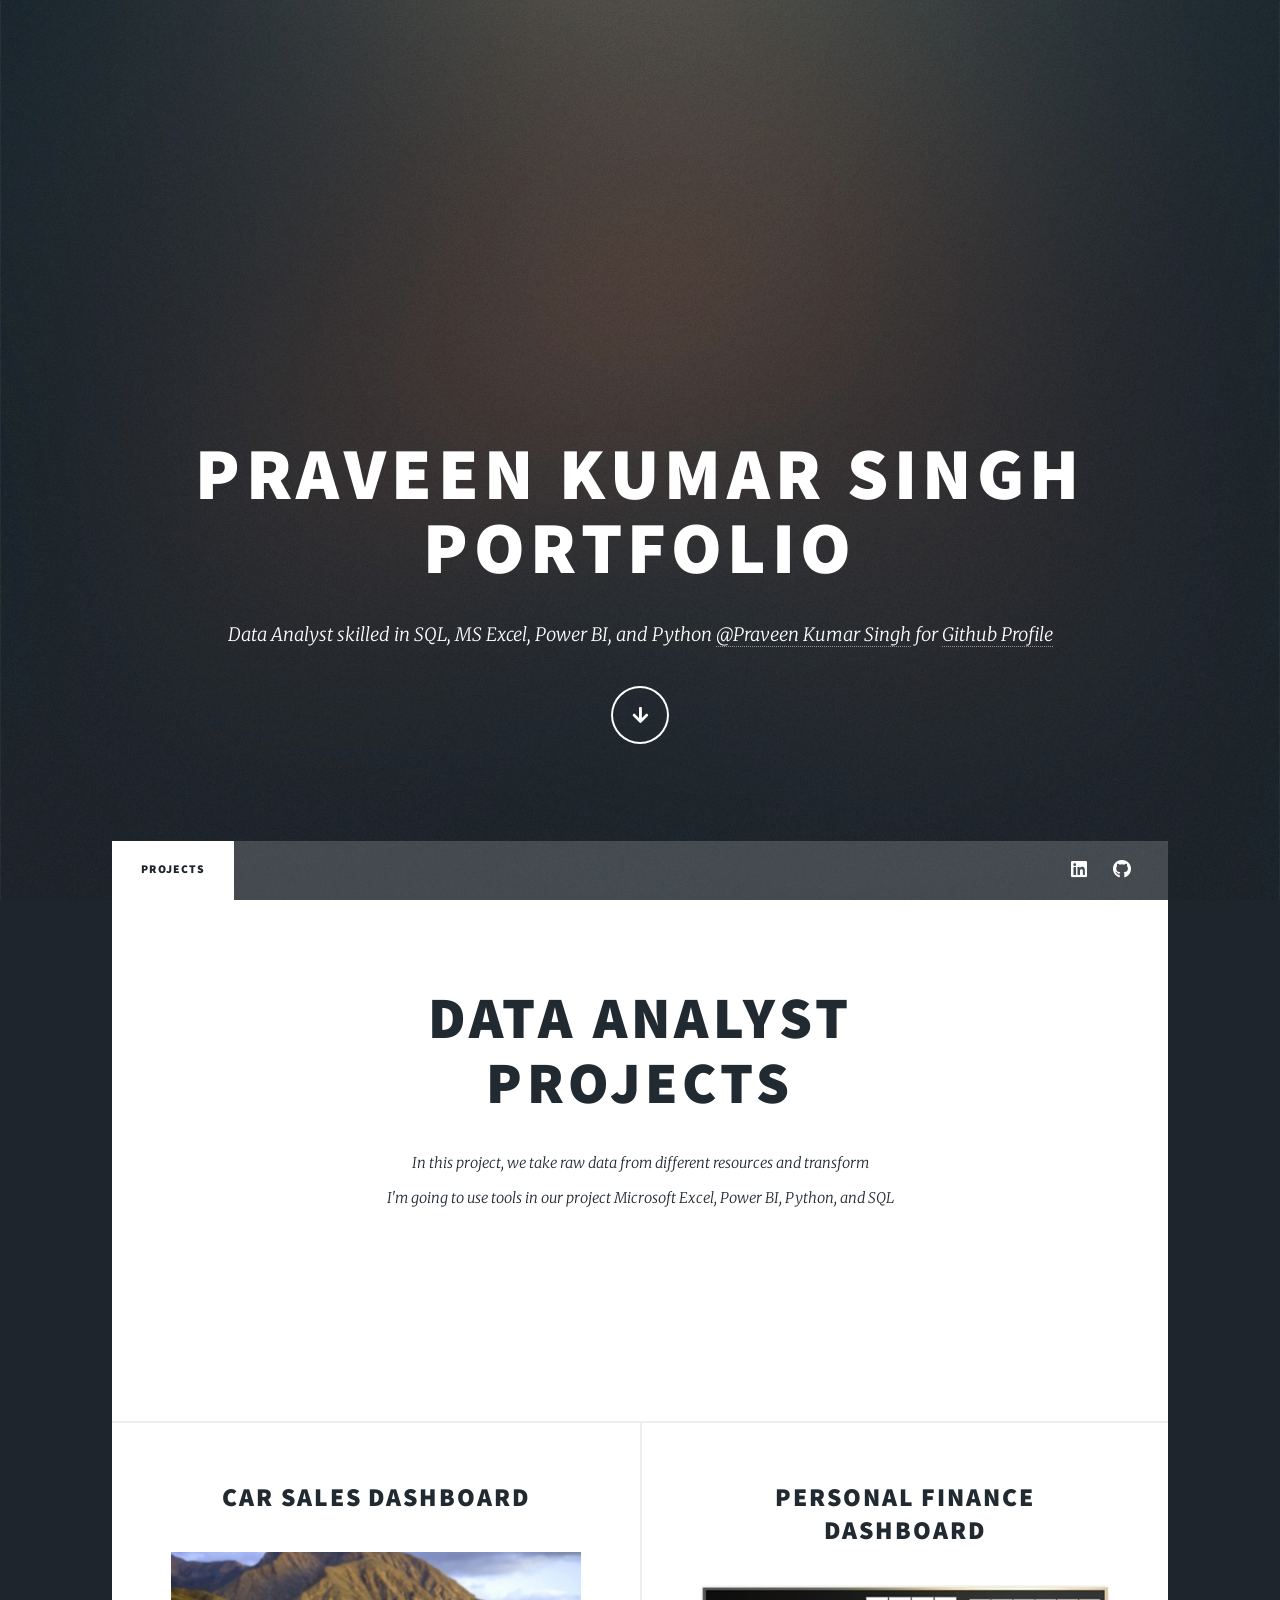
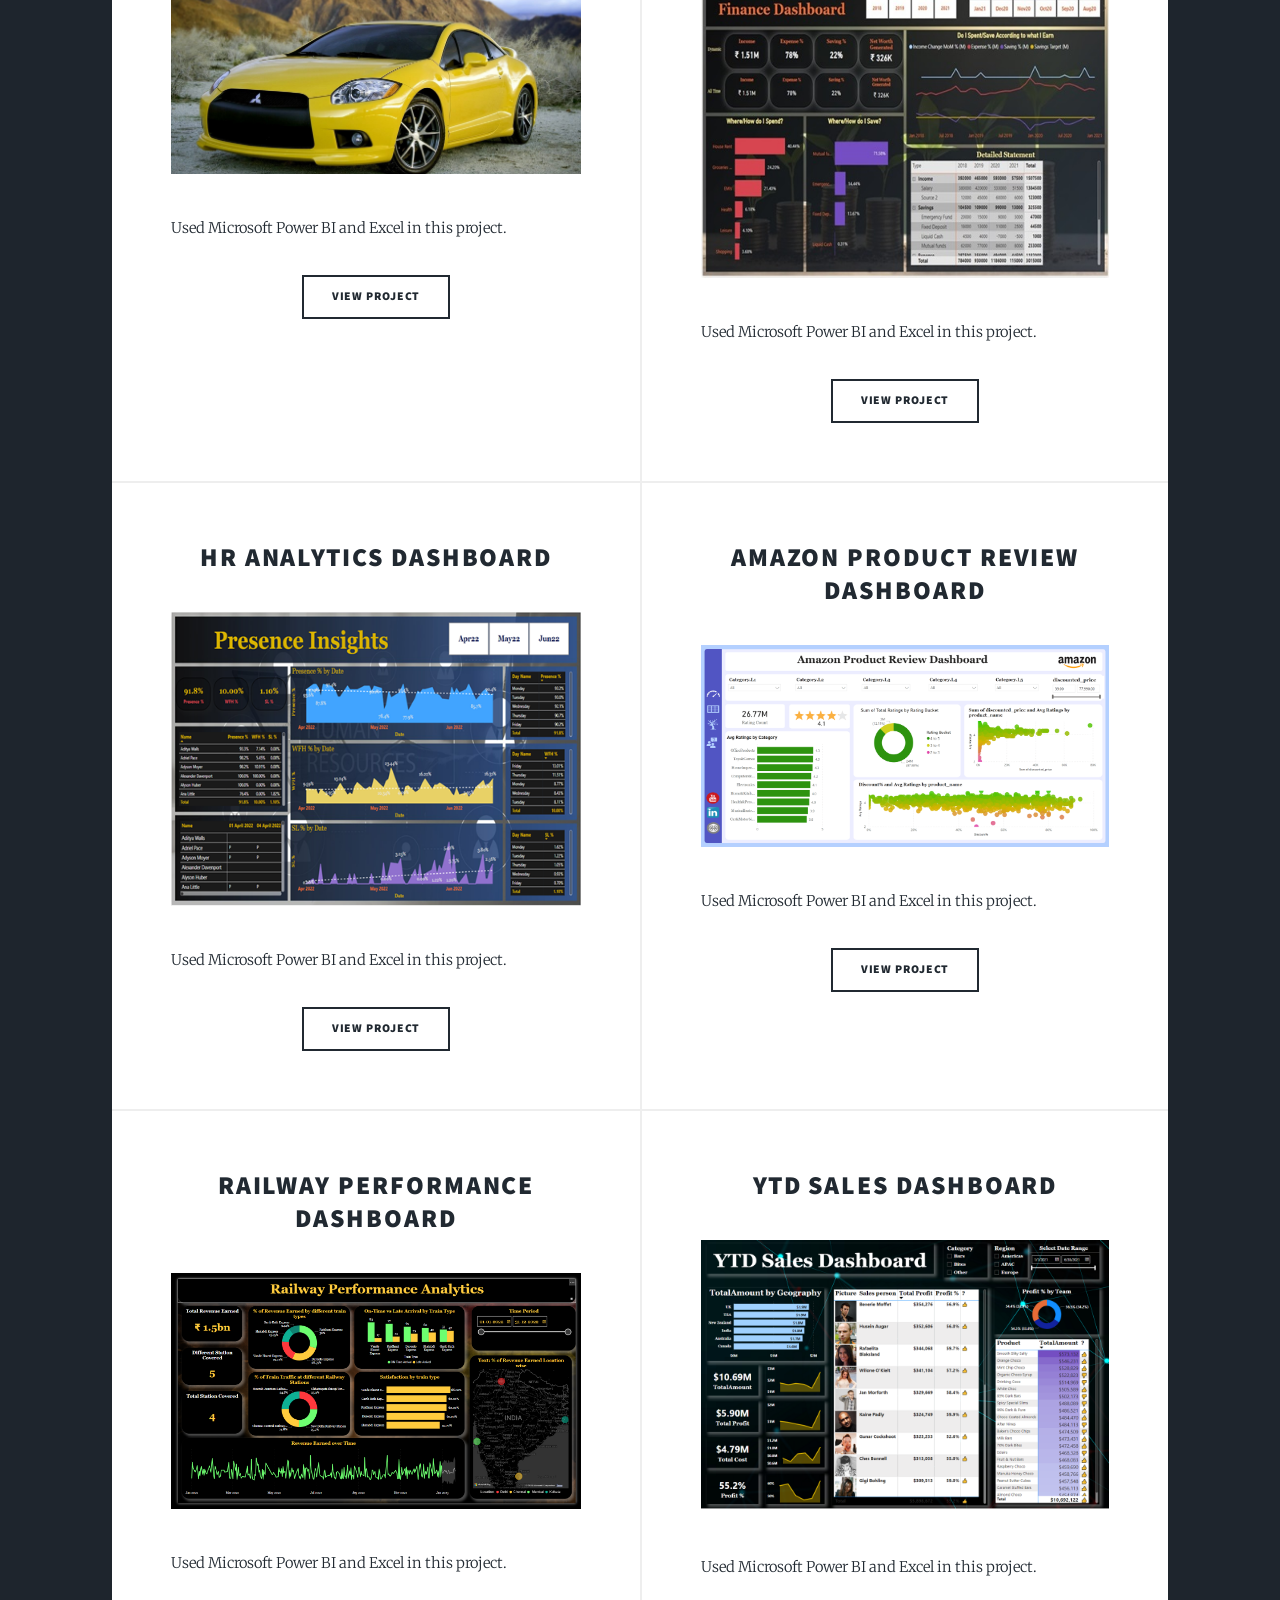
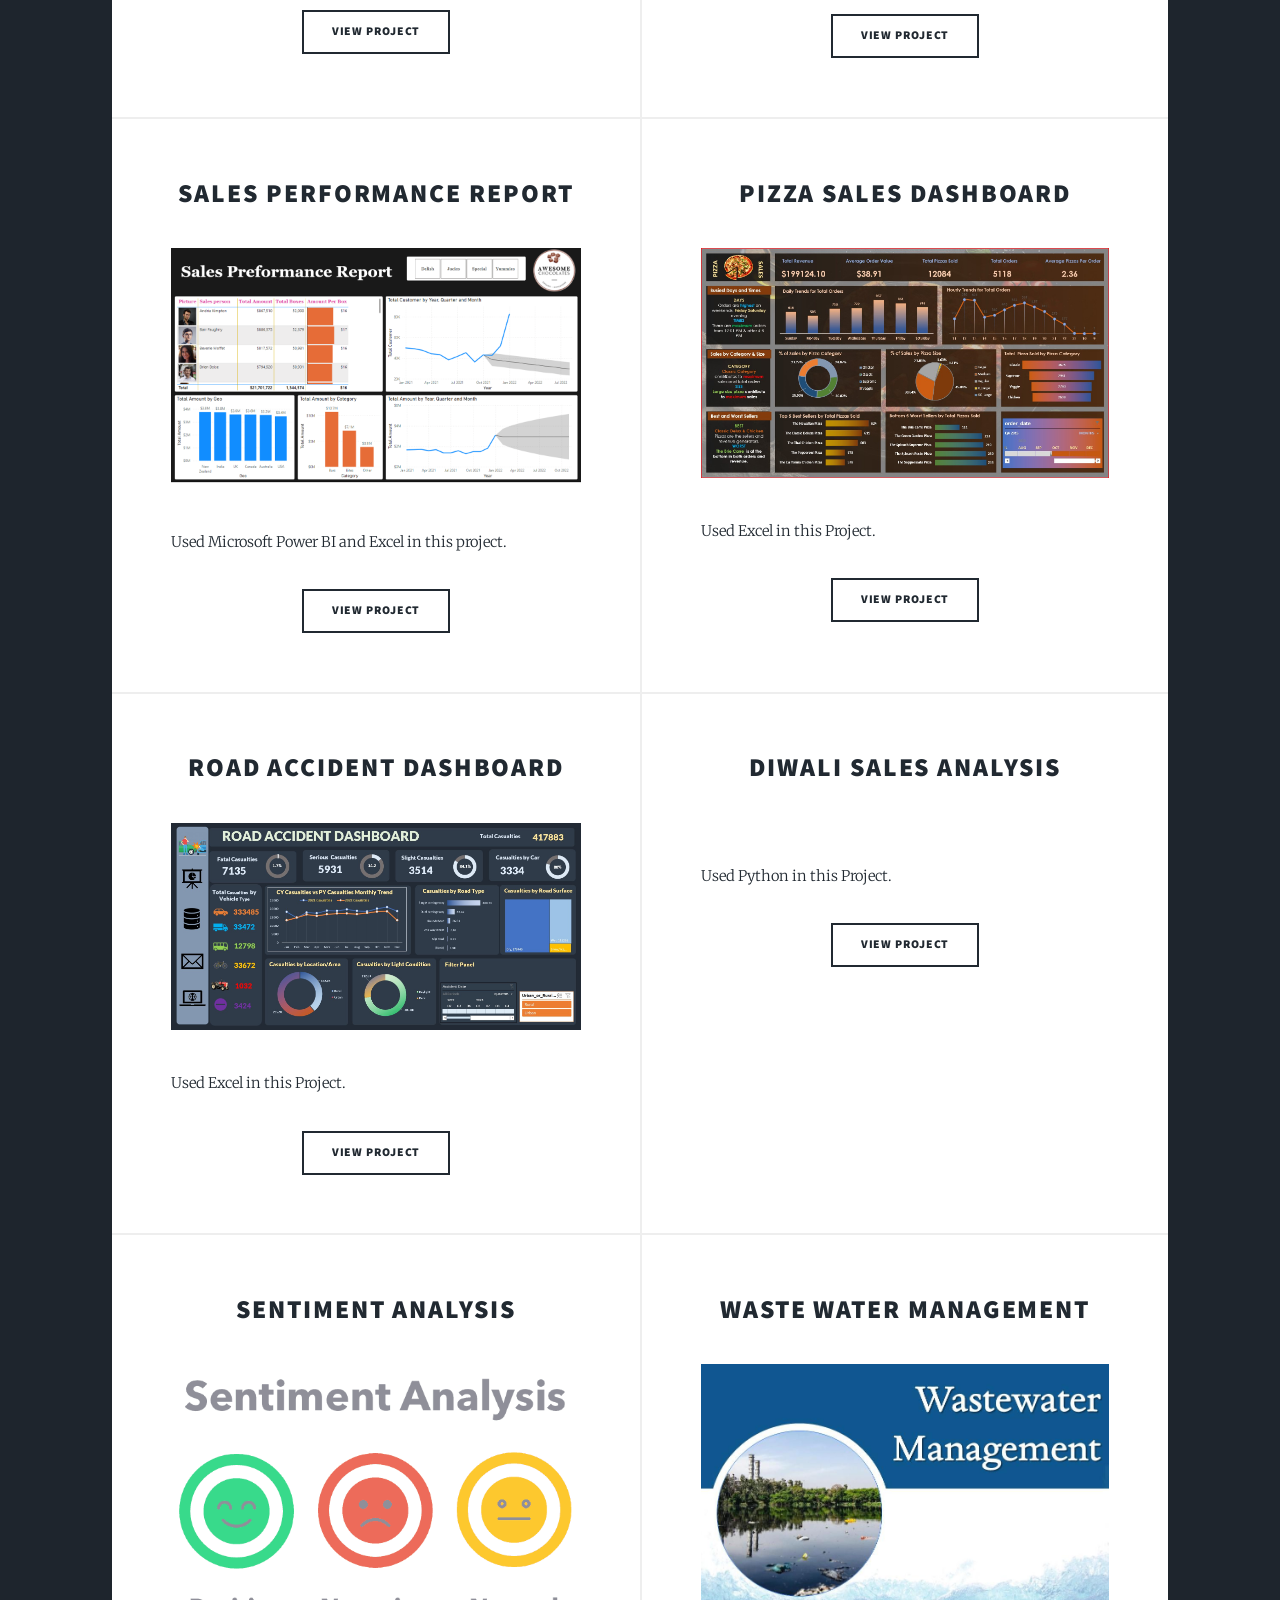
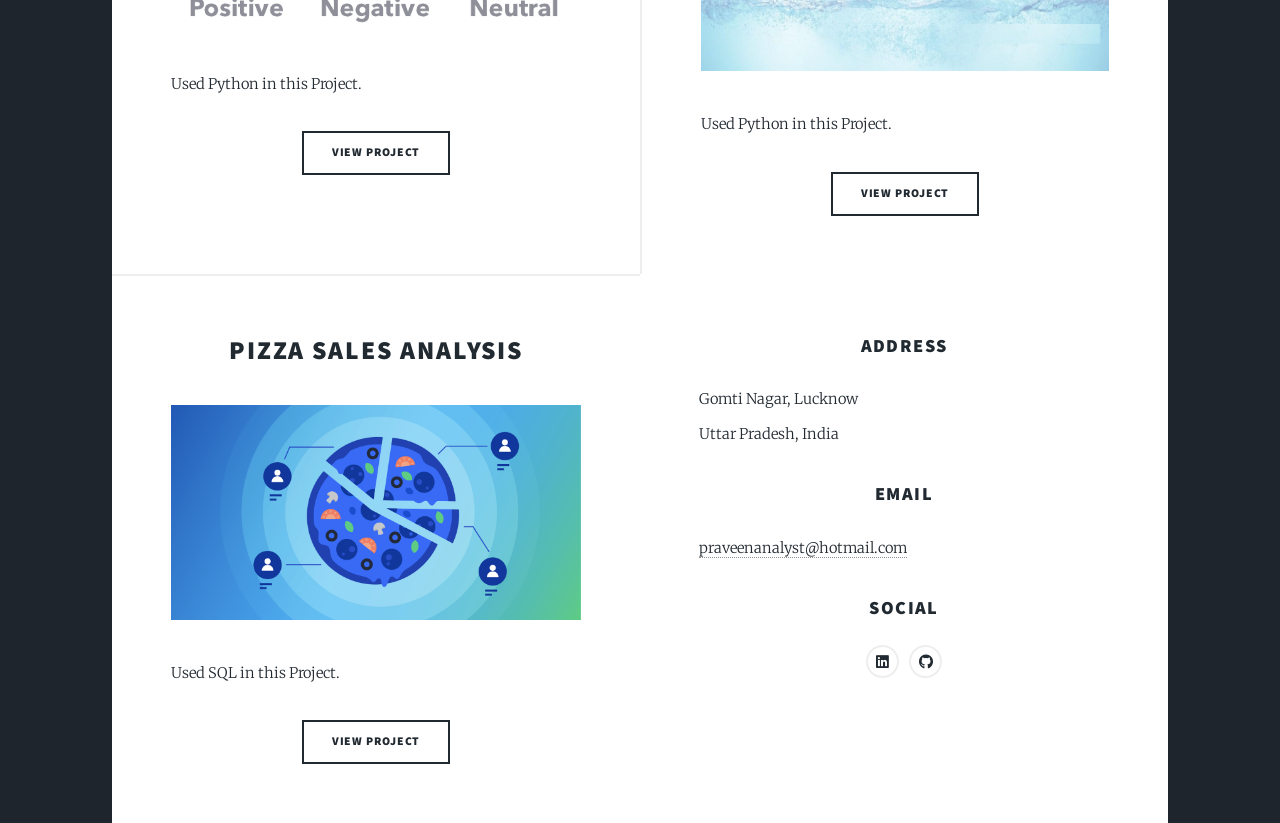
==== index.html @ af4d0443 "UPDATED PROJECTS IMAGE" ====
<!DOCTYPE HTML>
<!--
	Massively by HTML5 UP
	html5up.net | @ajlkn
	Free for personal and commercial use under the CCA 3.0 license (html5up.net/license)
-->
<html>
	<head>
		<title>Praveen Singh Portfolio</title>
		<meta charset="utf-8" />
		<meta name="viewport" content="width=device-width, initial-scale=1, user-scalable=no" />
		<link rel="stylesheet" href="assets/css/main.css" />
		<noscript><link rel="stylesheet" href="assets/css/noscript.css" /></noscript>
	</head>
	<body class="is-preload">

		<!-- Wrapper -->
			<div id="wrapper" class="fade-in">

<!-- Intro -->
<div id="intro">
    <h1>Praveen Kumar Singh<br />Portfolio</h1>
    <p>Data Analyst skilled in SQL, MS Excel, Power BI, and Python <a
            href="https://www.linkedin.com/in/praveensinghaws/" target="_blank">@Praveen Kumar Singh</a> for <a
            href="https://github.com/praveensinghaws" target="_blank">Github Profile</a><br />

        <ul class="actions">
            <li><a href="#header" class="button icon solid solo fa-arrow-down scrolly" target="_blank">Continue</a></li>
        </ul>
    </p>
</div>


				<!-- Header -->
					<header id="header">
						<a href="index.html" class="logo">Praveen Kumar Singh</a>
					</header>

				<!-- Nav -->
					<nav id="nav">
						<ul class="links">
							<li class="active"><a href="index.html">Projects</a></li>
						</ul>
						<ul class="icons">
							<li><a href="https://www.linkedin.com/in/praveensinghaws/" target="_blank" class="icon brands fa-linkedin"><span class="label">Linkedin</span></a></li>
							<li><a href="https://github.com/praveensinghaws" target="_blank" class="icon brands fa-github"><span class="label">GitHub</span></a></li>
							
						</ul>
					</nav>

				<!-- Main -->
					<div id="main">

				<!-- Featured Post -->
				<article class="post featured">
					<header class="major">
						<h2><a href="https://github.com/praveensinghaws" target="_blank">Data Analyst <br /> Projects</a></h2>
						<p>In this project, we take raw data from different resources and transform <br />
							I'm going to use tools in our project Microsoft Excel, Power BI, Python, and SQL<br />
						</p>
					</header>
					<a href="https://github.com/praveensinghaws" class="image main" target="_blank"><img src="images\praveen.jpg" alt="" /></a>
					<ul class="actions special">
						<!-- <li><a href="#" class="button large">View Project</a></li> -->
					</ul>
				</article>


					<!-- Posts -->
						<section class="posts">

							<!-- 0. Power Bi Projects CAR SALES DASHBOARD-->

							<article>
								<header>
									<h2><a href="#" target="_blank">CAR SALES DASHBOARD<br /></a></h2>
								</header>
								<a href="#" class="image fit" target="_blank">
									<img src="images/car.png" alt="" />
								</a>
								<p>Used Microsoft Power BI and Excel in this project. </p>
								<ul class="actions special">
									<li><a href="#" class="button" target="_blank">View Project</a></li>
								</ul>
							</article>

							<!-- 1. Power Bi Projects PERSONAL FINANCE DASHBOARD-->
							<article>
								<header>
									<h2><a href="https://www.novypro.com/project/personal-finance-dashboard-15" target="_blank">PERSONAL FINANCE DASHBOARD<br /></a></h2>
								</header>
								<a href="https://www.novypro.com/project/personal-finance-dashboard-15" class="image fit" target="_blank">
									<img src="images/finance.jpg" alt="" />
								</a>
								<p>Used Microsoft Power BI and Excel in this project. </p>
								<ul class="actions special">
									<li><a href="https://www.novypro.com/project/personal-finance-dashboard-15" class="button" target="_blank">View Project</a></li>
								</ul>
							</article>
							

							
							<!-- 2. Power Bi & Excel Projects HR ANALYTICS DASHBOARD-->

							<article>
								<header>
									<h2><a href="https://www.novypro.com/project/hr-analytics-dashboard-258" target="_blank">HR ANALYTICS DASHBOARD<br /></a></h2>
								</header>
								<a href="https://www.novypro.com/project/hr-analytics-dashboard-258" class="image fit" target="_blank">
									<img src="images/hr.png" alt="" />
								</a>
								<p>Used Microsoft Power BI and Excel in this project.</p>
								<ul class="actions special">
									<li><a href="https://www.novypro.com/project/hr-analytics-dashboard-258" class="button" target="_blank">View Project</a></li>
								</ul>
							</article>


							<!-- 3. Power Bi & Excel Projects Amazon Product Review Dashboard  -->

							<article>
								<header>
									<h2><a href="https://www.novypro.com/project/amazon-product-review-dashboard" target="_blank">Amazon Product Review Dashboard<br /></a></h2>
								</header>
								<a href="https://www.novypro.com/project/amazon-product-review-dashboard" class="image fit" target="_blank">
									<img src="images/amazon.png" alt="" />
								</a>
								<p>Used Microsoft Power BI and Excel in this project. </p>
								<ul class="actions special">
									<li><a href="https://www.novypro.com/project/amazon-product-review-dashboard" class="button" target="_blank">View Project</a></li>
								</ul>
							</article>

							
							<!-- 4. Power Bi & Excel Projects RAILWAY PERFORMANCE DASHBOARD -->

							<article>
								<header>
									<h2><a href="https://www.novypro.com/project/railway-performance-analytics-dashboard" target="_blank">RAILWAY PERFORMANCE DASHBOARD<br /></a></h2>
								</header>
								<a href="https://www.novypro.com/project/railway-performance-analytics-dashboard" class="image fit" target="_blank">
									<img src="images/railway.jpg" alt="" />
								</a>
								<p>Used Microsoft Power BI and Excel in this project.</p>
								<ul class="actions special">
									<li><a href="https://www.novypro.com/project/railway-performance-analytics-dashboard" class="button" target="_blank">View Project</a></li>
								</ul>
							</article>

														
							<!-- 5. Power Bi & Excel Projects YTD SALES DASHBOARD -->
							<article>
								<header>
									<h2><a href="https://www.novypro.com/project/ytd-sales-dashboard-" target="_blank">YTD SALES DASHBOARD<br /></a></h2>
								</header>
								<a href="https://www.novypro.com/project/ytd-sales-dashboard-" class="image fit" target="_blank">
									<img src="images/ytd_sales.png" alt="" />
								</a>
								<p>Used Microsoft Power BI and Excel in this project. </p>
								<ul class="actions special">
									<li><a href="https://www.novypro.com/project/ytd-sales-dashboard-" class="button" target="_blank">View Project</a></li>
								</ul>
							</article>

							<!-- 6. Power Bi & Excel Projects Sales Performance Report-->
							<article>
								<header>
									<h2><a href="https://www.novypro.com/project/sales-performance-report-7" target="_blank">Sales Performance Report<br /></a></h2>
								</header>
								<a href="https://www.novypro.com/project/sales-performance-report-7" class="image fit" target="_blank">
									<img src="images/sales_preformance.png" alt="" />
								</a>
								<p>Used Microsoft Power BI and Excel in this project. </p>
								<ul class="actions special">
									<li><a href="https://www.novypro.com/project/sales-performance-report-7" class="button" target="_blank">View Project</a></li>
								</ul>
							</article>
						
								
							<!--7.  Excel Project PIZZA SALES DASHBOARD-->

							<article>
								<header>
									<h2><a href="https://www.novypro.com/project/pizza-sales-dashboard-71" target="_blank">PIZZA SALES DASHBOARD<br />
									</a></h2>
								</header>
								<a href="https://www.novypro.com/project/pizza-sales-dashboard-71" class="image fit" target="_blank"><img src="images/pizza.jpg" alt="" /></a>
								<p>Used Excel in this Project.</p>
								<ul class="actions special">
									<li><a href="https://www.novypro.com/project/pizza-sales-dashboard-71" class="button" target="_blank">View Project</a></li>
								</ul>
							</article>	
							
							<!--8.  Excel Project ROAD ACCIDENT DASHBOARD-->
							<article>
								<header>
									<h2><a href="https://www.novypro.com/project/road-accident-dashboard-17" target="_blank">ROAD ACCIDENT DASHBOARD<br />
									</a></h2>
								</header>
								<a href="https://www.novypro.com/project/road-accident-dashboard-17" class="image fit" target="_blank"><img src="images/road_accident.jpg" alt="" /></a>
								<p>Used Excel in this Project.</p>
								<ul class="actions special">
									<li><a href="https://www.novypro.com/project/road-accident-dashboard-17" class="button" target="_blank">View Project</a></li>
								</ul>
							</article>

							<!--9.  Python Projects DIWALI SALES ANALYSIS-->
							<article>
								<header>
									<h2><a href="https://colab.research.google.com/drive/16yjHgxBI_BEaF6zwn6TWMfVwQL0hnBbS?usp=sharing" target="_blank">DIWALI SALES ANALYSIS<br />
									</a></h2>
								</header>
								<a href="https://colab.research.google.com/drive/16yjHgxBI_BEaF6zwn6TWMfVwQL0hnBbS?usp=sharing" class="image fit" target="_blank"><img src="images/diwali.png" alt="" /></a>
								<p>Used Python in this Project.</p>
								<ul class="actions special">
									<li><a href="https://colab.research.google.com/drive/16yjHgxBI_BEaF6zwn6TWMfVwQL0hnBbS?usp=sharing" class="button" target="_blank">View Project</a></li>
								</ul>
							</article>
							
							<!--10.  Python Projects SENTIMENT ANALYSIS-->

							<article>
								<header>
									<h2><a href="https://colab.research.google.com/drive/1fLwP4eecMN26wgAn9ZDMtOhQzbgix_30?usp=sharing" target="_blank">SENTIMENT ANALYSIS<br />
									</a></h2>
								</header>
								<a href="https://colab.research.google.com/drive/1fLwP4eecMN26wgAn9ZDMtOhQzbgix_30?usp=sharing" class="image fit" target="_blank"><img src="images/sentiment.png" alt="" /></a>
								<p>Used Python in this Project.</p>
								<ul class="actions special">
									<li><a href="https://colab.research.google.com/drive/1fLwP4eecMN26wgAn9ZDMtOhQzbgix_30?usp=sharing" class="button" target="_blank">View Project</a></li>
								</ul>
							</article>

							<!--11.  Python Projects WasteWaterManagement-->

							<article>
								<header>
									<h2><a href="https://colab.research.google.com/drive/1maqkVsD9tCtIAZ3P6LSjPHHKUIu_afjj?usp=sharing" target="_blank">Waste Water Management<br />
									</a></h2>
								</header>
								<a href="https://colab.research.google.com/drive/1maqkVsD9tCtIAZ3P6LSjPHHKUIu_afjj?usp=sharing" class="image fit" target="_blank"><img src="images/water.png" alt="" /></a>
								<p>Used Python in this Project.</p>
								<ul class="actions special">
									<li><a href="https://colab.research.google.com/drive/1maqkVsD9tCtIAZ3P6LSjPHHKUIu_afjj?usp=sharing" class="button" target="_blank">View Project</a></li>
								</ul>
							</article>

							
							<!--12.  SQL Projects Pizza Sales Analysis-->

							<article>
								<header>
									<h2><a href="https://github.com/praveensinghaws/praveensinghaws/blob/main/DATA-ANALYST-PORTFOLIO/SQL/PIZZA_SALES_SQL_PROJECT/PIZZA%20SALES%20SQL%20QUERIES.sql" target="_blank">PIZZA SALES ANALYSIS<br />
									</a></h2>
								</header>
								<a href="https://github.com/praveensinghaws/praveensinghaws/blob/main/DATA-ANALYST-PORTFOLIO/SQL/PIZZA_SALES_SQL_PROJECT/PIZZA%20SALES%20SQL%20QUERIES.sql" class="image fit" target="_blank"><img src="images/pizza.png" alt="" /></a>
								<p>Used SQL in this Project.</p>
								<ul class="actions special">
									<li><a href="https://github.com/praveensinghaws/praveensinghaws/blob/main/DATA-ANALYST-PORTFOLIO/SQL/PIZZA_SALES_SQL_PROJECT/PIZZA%20SALES%20SQL%20QUERIES.sql" class="button" target="_blank">View Project</a></li>
								</ul>
							</article>

<!-- Footer -->
<footer>
    <section class="split contact">
        <section class="alt">
            <h3>Address</h3>
            <p>Gomti Nagar, Lucknow <br />
				Uttar Pradesh, India</p>
        </section>
        <!-- Removed Phone Section -->
        <section>
            <h3>Email</h3>
            <p><a href="#">praveenanalyst@hotmail.com</a></p>
        </section>
        <section>
            <h3>Social</h3>
            <ul class="icons alt">
                <li><a href="https://www.linkedin.com/in/praveensinghaws/" class="icon brands alt fa-linkedin"><span class="label">Linkedin</span></a></li>
                <li><a href="https://github.com/praveensinghaws" class="icon brands alt fa-github"><span class="label">GitHub</span></a></li>
            </ul>
        </section>
    </section>
</footer>

<!-- Copyright -->
<!-- <div id="copyright">
    <ul><li>&copy; Untitled</li><li>Design: <a href="https://html5up.net">HTML5 UP</a></li></ul> -->
</div>
</div>

<!-- Scripts -->
<script src="assets/js/jquery.min.js"></script>
<script src="assets/js/jquery.scrollex.min.js"></script>
<script src="assets/js/jquery.scrolly.min.js"></script>
<script src="assets/js/browser.min.js"></script>
<script src="assets/js/breakpoints.min.js"></script>
<script src="assets/js/util.js"></script>
<script src="assets/js/main.js"></script>
</body>
</html>
---- assets/css/main.css ----
@import url(fontawesome-all.min.css);
@import url("https://fonts.googleapis.com/css?family=Merriweather:300,700,300italic,700italic|Source+Sans+Pro:900");

/*
	Massively by HTML5 UP
	html5up.net | @ajlkn
	Free for personal and commercial use under the CCA 3.0 license (html5up.net/license)
*/

html, body, div, span, applet, object,
iframe, h1, h2, h3, h4, h5, h6, p, blockquote,
pre, a, abbr, acronym, address, big, cite,
code, del, dfn, em, img, ins, kbd, q, s, samp,
small, strike, strong, sub, sup, tt, var, b,
u, i, center, dl, dt, dd, ol, ul, li, fieldset,
form, label, legend, table, caption, tbody,
tfoot, thead, tr, th, td, article, aside,
canvas, details, embed, figure, figcaption,
footer, header, hgroup, menu, nav, output, ruby,
section, summary, time, mark, audio, video {
	margin: 0;
	padding: 0;
	border: 0;
	font-size: 100%;
	font: inherit;
	vertical-align: baseline;}

article, aside, details, figcaption, figure,
footer, header, hgroup, menu, nav, section {
	display: block;}

body {
	line-height: 1;
}

ol, ul {
	list-style: none;
}

blockquote, q {
	quotes: none;
}

	blockquote:before, blockquote:after, q:before, q:after {
		content: '';
		content: none;
	}

table {
	border-collapse: collapse;
	border-spacing: 0;
}

body {
	-webkit-text-size-adjust: none;
}

mark {
	background-color: transparent;
	color: inherit;
}

input::-moz-focus-inner {
	border: 0;
	padding: 0;
}

input, select, textarea {
	-moz-appearance: none;
	-webkit-appearance: none;
	-ms-appearance: none;
	appearance: none;
}

/* Basic */

	@-ms-viewport {
		width: device-width;
	}

	body {
		-ms-overflow-style: scrollbar;
	}

	@media screen and (max-width: 480px) {

		html, body {
			min-width: 320px;
		}

	}

	html {
		box-sizing: border-box;
	}

	*, *:before, *:after {
		box-sizing: inherit;
	}

	body {
		background-color: #1e252d;
	}

		body.is-preload *, body.is-preload *:before, body.is-preload *:after {
			-moz-animation: none !important;
			-webkit-animation: none !important;
			-ms-animation: none !important;
			animation: none !important;
			-moz-transition: none !important;
			-webkit-transition: none !important;
			-ms-transition: none !important;
			transition: none !important;
		}

/* Type */

	html {
		font-size: 16pt;
	}

		@media screen and (max-width: 1680px) {

			html {
				font-size: 12pt;
			}

		}

		@media screen and (max-width: 1280px) {

			html {
				font-size: 11pt;
			}

		}

		@media screen and (max-width: 360px) {

			html {
				font-size: 10pt;
			}

		}

	body {
		color: #212931;
	}

	body, input, select, textarea {
		font-family: "Merriweather", Georgia, serif;
		font-weight: 300;
		font-size: 1rem;
		line-height: 2.375;
	}

	a {
		-moz-transition: color 0.2s ease-in-out, background-color 0.2s ease-in-out, border-color 0.2s ease-in-out, box-shadow 0.2s ease-in-out;
		-webkit-transition: color 0.2s ease-in-out, background-color 0.2s ease-in-out, border-color 0.2s ease-in-out, box-shadow 0.2s ease-in-out;
		-ms-transition: color 0.2s ease-in-out, background-color 0.2s ease-in-out, border-color 0.2s ease-in-out, box-shadow 0.2s ease-in-out;
		transition: color 0.2s ease-in-out, background-color 0.2s ease-in-out, border-color 0.2s ease-in-out, box-shadow 0.2s ease-in-out;
		border-bottom: dotted 1px;
		text-decoration: none;
	}

		a:hover {
			border-bottom-color: transparent;
		}

	strong, b {
		font-weight: 600;
	}

	em, i {
		font-style: italic;
	}

	p {
		text-align: justify;
		margin: 0 0 2rem 0;
	}

	h1, h2, h3, h4, h5, h6 {
		font-family: "Source Sans Pro", Helvetica, sans-serif;
		font-weight: 900;
		line-height: 1.5;
		letter-spacing: 0.075em;
		text-transform: uppercase;
		margin: 0 0 1rem 0;
	}

		h1 a, h2 a, h3 a, h4 a, h5 a, h6 a {
			border-bottom: 0;
			color: inherit;
			text-decoration: none;
		}

	h1 {
		font-size: 4rem;
		line-height: 1.1;
		margin: 0 0 2rem 0;
	}

	h2 {
		font-size: 1.75rem;
		line-height: 1.3;
		margin: 0 0 1.5rem 0;
	}

	h3 {
		font-size: 1.25rem;
		margin: 0 0 1.5rem 0;
	}

	h4 {
		font-size: 1rem;
	}

	h5 {
		font-size: 0.9rem;
	}

	h6 {
		font-size: 0.8rem;
	}

	sub {
		font-size: 0.8rem;
		position: relative;
		top: 0.5rem;
	}

	sup {
		font-size: 0.8rem;
		position: relative;
		top: -0.5rem;
	}

	blockquote {
		border-left: solid 4px;
		font-style: italic;
		margin: 0 0 2rem 0;
		padding: 0.5rem 0 0.5rem 2rem;
	}

	code {
		border: solid 2px;
		font-family: "Courier New", monospace;
		font-size: 0.9rem;
		margin: 0 0.25rem;
		padding: 0.25rem 0.65rem;
	}

	pre {
		-webkit-overflow-scrolling: touch;
		font-family: "Courier New", monospace;
		font-size: 0.9rem;
		margin: 0 0 2rem 0;
	}

		pre code {
			display: block;
			line-height: 1.75;
			padding: 1rem 1.5rem;
			overflow-x: auto;
		}

	hr {
		border: 0;
		border-bottom: solid 2px;
		margin: 3rem 0;
	}

		hr.major {
			margin: 5rem 0;
		}

	.align-left {
		text-align: left;
	}

	.align-center {
		text-align: center;
	}

	.align-right {
		text-align: right;
	}

	input, select, textarea {
		color: #212931;
	}

	a {
		color: #212931;
		border-bottom-color: rgba(33, 41, 49, 0.5);
	}

		a:hover {
			border-bottom-color: transparent;
			color: #18bfef !important;
		}

	strong, b {
		color: #212931;
	}

	h1, h2, h3, h4, h5, h6 {
		color: #212931;
	}

	blockquote {
		border-left-color: #eeeeee;
	}

	code {
		background: rgba(220, 220, 220, 0.25);
		border-color: #eeeeee;
	}

	hr {
		border-bottom-color: #eeeeee;
	}

/* Row */

	.row {
		display: flex;
		flex-wrap: wrap;
		box-sizing: border-box;
		align-items: stretch;
	}

		.row > * {
			box-sizing: border-box;
		}

		.row.gtr-uniform > * > :last-child {
			margin-bottom: 0;
		}

		.row.aln-left {
			justify-content: flex-start;
		}

		.row.aln-center {
			justify-content: center;
		}

		.row.aln-right {
			justify-content: flex-end;
		}

		.row.aln-top {
			align-items: flex-start;
		}

		.row.aln-middle {
			align-items: center;
		}

		.row.aln-bottom {
			align-items: flex-end;
		}

		.row > .imp {
			order: -1;
		}

		.row > .col-1 {
			width: 8.33333%;
		}

		.row > .off-1 {
			margin-left: 8.33333%;
		}

		.row > .col-2 {
			width: 16.66667%;
		}

		.row > .off-2 {
			margin-left: 16.66667%;
		}

		.row > .col-3 {
			width: 25%;
		}

		.row > .off-3 {
			margin-left: 25%;
		}

		.row > .col-4 {
			width: 33.33333%;
		}

		.row > .off-4 {
			margin-left: 33.33333%;
		}

		.row > .col-5 {
			width: 41.66667%;
		}

		.row > .off-5 {
			margin-left: 41.66667%;
		}

		.row > .col-6 {
			width: 50%;
		}

		.row > .off-6 {
			margin-left: 50%;
		}

		.row > .col-7 {
			width: 58.33333%;
		}

		.row > .off-7 {
			margin-left: 58.33333%;
		}

		.row > .col-8 {
			width: 66.66667%;
		}

		.row > .off-8 {
			margin-left: 66.66667%;
		}

		.row > .col-9 {
			width: 75%;
		}

		.row > .off-9 {
			margin-left: 75%;
		}

		.row > .col-10 {
			width: 83.33333%;
		}

		.row > .off-10 {
			margin-left: 83.33333%;
		}

		.row > .col-11 {
			width: 91.66667%;
		}

		.row > .off-11 {
			margin-left: 91.66667%;
		}

		.row > .col-12 {
			width: 100%;
		}

		.row > .off-12 {
			margin-left: 100%;
		}

		.row.gtr-0 {
			margin-top: 0;
			margin-left: 0rem;
		}

			.row.gtr-0 > * {
				padding: 0 0 0 0rem;
			}

			.row.gtr-0.gtr-uniform {
				margin-top: 0rem;
			}

				.row.gtr-0.gtr-uniform > * {
					padding-top: 0rem;
				}

		.row.gtr-25 {
			margin-top: 0;
			margin-left: -0.375rem;
		}

			.row.gtr-25 > * {
				padding: 0 0 0 0.375rem;
			}

			.row.gtr-25.gtr-uniform {
				margin-top: -0.375rem;
			}

				.row.gtr-25.gtr-uniform > * {
					padding-top: 0.375rem;
				}

		.row.gtr-50 {
			margin-top: 0;
			margin-left: -0.75rem;
		}

			.row.gtr-50 > * {
				padding: 0 0 0 0.75rem;
			}

			.row.gtr-50.gtr-uniform {
				margin-top: -0.75rem;
			}

				.row.gtr-50.gtr-uniform > * {
					padding-top: 0.75rem;
				}

		.row {
			margin-top: 0;
			margin-left: -1.5rem;
		}

			.row > * {
				padding: 0 0 0 1.5rem;
			}

			.row.gtr-uniform {
				margin-top: -1.5rem;
			}

				.row.gtr-uniform > * {
					padding-top: 1.5rem;
				}

		.row.gtr-150 {
			margin-top: 0;
			margin-left: -2.25rem;
		}

			.row.gtr-150 > * {
				padding: 0 0 0 2.25rem;
			}

			.row.gtr-150.gtr-uniform {
				margin-top: -2.25rem;
			}

				.row.gtr-150.gtr-uniform > * {
					padding-top: 2.25rem;
				}

		.row.gtr-200 {
			margin-top: 0;
			margin-left: -3rem;
		}

			.row.gtr-200 > * {
				padding: 0 0 0 3rem;
			}

			.row.gtr-200.gtr-uniform {
				margin-top: -3rem;
			}

				.row.gtr-200.gtr-uniform > * {
					padding-top: 3rem;
				}

		@media screen and (max-width: 1680px) {

			.row {
				display: flex;
				flex-wrap: wrap;
				box-sizing: border-box;
				align-items: stretch;
			}

				.row > * {
					box-sizing: border-box;
				}

				.row.gtr-uniform > * > :last-child {
					margin-bottom: 0;
				}

				.row.aln-left {
					justify-content: flex-start;
				}

				.row.aln-center {
					justify-content: center;
				}

				.row.aln-right {
					justify-content: flex-end;
				}

				.row.aln-top {
					align-items: flex-start;
				}

				.row.aln-middle {
					align-items: center;
				}

				.row.aln-bottom {
					align-items: flex-end;
				}

				.row > .imp-xlarge {
					order: -1;
				}

				.row > .col-1-xlarge {
					width: 8.33333%;
				}

				.row > .off-1-xlarge {
					margin-left: 8.33333%;
				}

				.row > .col-2-xlarge {
					width: 16.66667%;
				}

				.row > .off-2-xlarge {
					margin-left: 16.66667%;
				}

				.row > .col-3-xlarge {
					width: 25%;
				}

				.row > .off-3-xlarge {
					margin-left: 25%;
				}

				.row > .col-4-xlarge {
					width: 33.33333%;
				}

				.row > .off-4-xlarge {
					margin-left: 33.33333%;
				}

				.row > .col-5-xlarge {
					width: 41.66667%;
				}

				.row > .off-5-xlarge {
					margin-left: 41.66667%;
				}

				.row > .col-6-xlarge {
					width: 50%;
				}

				.row > .off-6-xlarge {
					margin-left: 50%;
				}

				.row > .col-7-xlarge {
					width: 58.33333%;
				}

				.row > .off-7-xlarge {
					margin-left: 58.33333%;
				}

				.row > .col-8-xlarge {
					width: 66.66667%;
				}

				.row > .off-8-xlarge {
					margin-left: 66.66667%;
				}

				.row > .col-9-xlarge {
					width: 75%;
				}

				.row > .off-9-xlarge {
					margin-left: 75%;
				}

				.row > .col-10-xlarge {
					width: 83.33333%;
				}

				.row > .off-10-xlarge {
					margin-left: 83.33333%;
				}

				.row > .col-11-xlarge {
					width: 91.66667%;
				}

				.row > .off-11-xlarge {
					margin-left: 91.66667%;
				}

				.row > .col-12-xlarge {
					width: 100%;
				}

				.row > .off-12-xlarge {
					margin-left: 100%;
				}

				.row.gtr-0 {
					margin-top: 0;
					margin-left: 0rem;
				}

					.row.gtr-0 > * {
						padding: 0 0 0 0rem;
					}

					.row.gtr-0.gtr-uniform {
						margin-top: 0rem;
					}

						.row.gtr-0.gtr-uniform > * {
							padding-top: 0rem;
						}

				.row.gtr-25 {
					margin-top: 0;
					margin-left: -0.375rem;
				}

					.row.gtr-25 > * {
						padding: 0 0 0 0.375rem;
					}

					.row.gtr-25.gtr-uniform {
						margin-top: -0.375rem;
					}

						.row.gtr-25.gtr-uniform > * {
							padding-top: 0.375rem;
						}

				.row.gtr-50 {
					margin-top: 0;
					margin-left: -0.75rem;
				}

					.row.gtr-50 > * {
						padding: 0 0 0 0.75rem;
					}

					.row.gtr-50.gtr-uniform {
						margin-top: -0.75rem;
					}

						.row.gtr-50.gtr-uniform > * {
							padding-top: 0.75rem;
						}

				.row {
					margin-top: 0;
					margin-left: -1.5rem;
				}

					.row > * {
						padding: 0 0 0 1.5rem;
					}

					.row.gtr-uniform {
						margin-top: -1.5rem;
					}

						.row.gtr-uniform > * {
							padding-top: 1.5rem;
						}

				.row.gtr-150 {
					margin-top: 0;
					margin-left: -2.25rem;
				}

					.row.gtr-150 > * {
						padding: 0 0 0 2.25rem;
					}

					.row.gtr-150.gtr-uniform {
						margin-top: -2.25rem;
					}

						.row.gtr-150.gtr-uniform > * {
							padding-top: 2.25rem;
						}

				.row.gtr-200 {
					margin-top: 0;
					margin-left: -3rem;
				}

					.row.gtr-200 > * {
						padding: 0 0 0 3rem;
					}

					.row.gtr-200.gtr-uniform {
						margin-top: -3rem;
					}

						.row.gtr-200.gtr-uniform > * {
							padding-top: 3rem;
						}

		}

		@media screen and (max-width: 1280px) {

			.row {
				display: flex;
				flex-wrap: wrap;
				box-sizing: border-box;
				align-items: stretch;
			}

				.row > * {
					box-sizing: border-box;
				}

				.row.gtr-uniform > * > :last-child {
					margin-bottom: 0;
				}

				.row.aln-left {
					justify-content: flex-start;
				}

				.row.aln-center {
					justify-content: center;
				}

				.row.aln-right {
					justify-content: flex-end;
				}

				.row.aln-top {
					align-items: flex-start;
				}

				.row.aln-middle {
					align-items: center;
				}

				.row.aln-bottom {
					align-items: flex-end;
				}

				.row > .imp-large {
					order: -1;
				}

				.row > .col-1-large {
					width: 8.33333%;
				}

				.row > .off-1-large {
					margin-left: 8.33333%;
				}

				.row > .col-2-large {
					width: 16.66667%;
				}

				.row > .off-2-large {
					margin-left: 16.66667%;
				}

				.row > .col-3-large {
					width: 25%;
				}

				.row > .off-3-large {
					margin-left: 25%;
				}

				.row > .col-4-large {
					width: 33.33333%;
				}

				.row > .off-4-large {
					margin-left: 33.33333%;
				}

				.row > .col-5-large {
					width: 41.66667%;
				}

				.row > .off-5-large {
					margin-left: 41.66667%;
				}

				.row > .col-6-large {
					width: 50%;
				}

				.row > .off-6-large {
					margin-left: 50%;
				}

				.row > .col-7-large {
					width: 58.33333%;
				}

				.row > .off-7-large {
					margin-left: 58.33333%;
				}

				.row > .col-8-large {
					width: 66.66667%;
				}

				.row > .off-8-large {
					margin-left: 66.66667%;
				}

				.row > .col-9-large {
					width: 75%;
				}

				.row > .off-9-large {
					margin-left: 75%;
				}

				.row > .col-10-large {
					width: 83.33333%;
				}

				.row > .off-10-large {
					margin-left: 83.33333%;
				}

				.row > .col-11-large {
					width: 91.66667%;
				}

				.row > .off-11-large {
					margin-left: 91.66667%;
				}

				.row > .col-12-large {
					width: 100%;
				}

				.row > .off-12-large {
					margin-left: 100%;
				}

				.row.gtr-0 {
					margin-top: 0;
					margin-left: 0rem;
				}

					.row.gtr-0 > * {
						padding: 0 0 0 0rem;
					}

					.row.gtr-0.gtr-uniform {
						margin-top: 0rem;
					}

						.row.gtr-0.gtr-uniform > * {
							padding-top: 0rem;
						}

				.row.gtr-25 {
					margin-top: 0;
					margin-left: -0.375rem;
				}

					.row.gtr-25 > * {
						padding: 0 0 0 0.375rem;
					}

					.row.gtr-25.gtr-uniform {
						margin-top: -0.375rem;
					}

						.row.gtr-25.gtr-uniform > * {
							padding-top: 0.375rem;
						}

				.row.gtr-50 {
					margin-top: 0;
					margin-left: -0.75rem;
				}

					.row.gtr-50 > * {
						padding: 0 0 0 0.75rem;
					}

					.row.gtr-50.gtr-uniform {
						margin-top: -0.75rem;
					}

						.row.gtr-50.gtr-uniform > * {
							padding-top: 0.75rem;
						}

				.row {
					margin-top: 0;
					margin-left: -1.5rem;
				}

					.row > * {
						padding: 0 0 0 1.5rem;
					}

					.row.gtr-uniform {
						margin-top: -1.5rem;
					}

						.row.gtr-uniform > * {
							padding-top: 1.5rem;
						}

				.row.gtr-150 {
					margin-top: 0;
					margin-left: -2.25rem;
				}

					.row.gtr-150 > * {
						padding: 0 0 0 2.25rem;
					}

					.row.gtr-150.gtr-uniform {
						margin-top: -2.25rem;
					}

						.row.gtr-150.gtr-uniform > * {
							padding-top: 2.25rem;
						}

				.row.gtr-200 {
					margin-top: 0;
					margin-left: -3rem;
				}

					.row.gtr-200 > * {
						padding: 0 0 0 3rem;
					}

					.row.gtr-200.gtr-uniform {
						margin-top: -3rem;
					}

						.row.gtr-200.gtr-uniform > * {
							padding-top: 3rem;
						}

		}

		@media screen and (max-width: 980px) {

			.row {
				display: flex;
				flex-wrap: wrap;
				box-sizing: border-box;
				align-items: stretch;
			}

				.row > * {
					box-sizing: border-box;
				}

				.row.gtr-uniform > * > :last-child {
					margin-bottom: 0;
				}

				.row.aln-left {
					justify-content: flex-start;
				}

				.row.aln-center {
					justify-content: center;
				}

				.row.aln-right {
					justify-content: flex-end;
				}

				.row.aln-top {
					align-items: flex-start;
				}

				.row.aln-middle {
					align-items: center;
				}

				.row.aln-bottom {
					align-items: flex-end;
				}

				.row > .imp-medium {
					order: -1;
				}

				.row > .col-1-medium {
					width: 8.33333%;
				}

				.row > .off-1-medium {
					margin-left: 8.33333%;
				}

				.row > .col-2-medium {
					width: 16.66667%;
				}

				.row > .off-2-medium {
					margin-left: 16.66667%;
				}

				.row > .col-3-medium {
					width: 25%;
				}

				.row > .off-3-medium {
					margin-left: 25%;
				}

				.row > .col-4-medium {
					width: 33.33333%;
				}

				.row > .off-4-medium {
					margin-left: 33.33333%;
				}

				.row > .col-5-medium {
					width: 41.66667%;
				}

				.row > .off-5-medium {
					margin-left: 41.66667%;
				}

				.row > .col-6-medium {
					width: 50%;
				}

				.row > .off-6-medium {
					margin-left: 50%;
				}

				.row > .col-7-medium {
					width: 58.33333%;
				}

				.row > .off-7-medium {
					margin-left: 58.33333%;
				}

				.row > .col-8-medium {
					width: 66.66667%;
				}

				.row > .off-8-medium {
					margin-left: 66.66667%;
				}

				.row > .col-9-medium {
					width: 75%;
				}

				.row > .off-9-medium {
					margin-left: 75%;
				}

				.row > .col-10-medium {
					width: 83.33333%;
				}

				.row > .off-10-medium {
					margin-left: 83.33333%;
				}

				.row > .col-11-medium {
					width: 91.66667%;
				}

				.row > .off-11-medium {
					margin-left: 91.66667%;
				}

				.row > .col-12-medium {
					width: 100%;
				}

				.row > .off-12-medium {
					margin-left: 100%;
				}

				.row.gtr-0 {
					margin-top: 0;
					margin-left: 0rem;
				}

					.row.gtr-0 > * {
						padding: 0 0 0 0rem;
					}

					.row.gtr-0.gtr-uniform {
						margin-top: 0rem;
					}

						.row.gtr-0.gtr-uniform > * {
							padding-top: 0rem;
						}

				.row.gtr-25 {
					margin-top: 0;
					margin-left: -0.375rem;
				}

					.row.gtr-25 > * {
						padding: 0 0 0 0.375rem;
					}

					.row.gtr-25.gtr-uniform {
						margin-top: -0.375rem;
					}

						.row.gtr-25.gtr-uniform > * {
							padding-top: 0.375rem;
						}

				.row.gtr-50 {
					margin-top: 0;
					margin-left: -0.75rem;
				}

					.row.gtr-50 > * {
						padding: 0 0 0 0.75rem;
					}

					.row.gtr-50.gtr-uniform {
						margin-top: -0.75rem;
					}

						.row.gtr-50.gtr-uniform > * {
							padding-top: 0.75rem;
						}

				.row {
					margin-top: 0;
					margin-left: -1.5rem;
				}

					.row > * {
						padding: 0 0 0 1.5rem;
					}

					.row.gtr-uniform {
						margin-top: -1.5rem;
					}

						.row.gtr-uniform > * {
							padding-top: 1.5rem;
						}

				.row.gtr-150 {
					margin-top: 0;
					margin-left: -2.25rem;
				}

					.row.gtr-150 > * {
						padding: 0 0 0 2.25rem;
					}

					.row.gtr-150.gtr-uniform {
						margin-top: -2.25rem;
					}

						.row.gtr-150.gtr-uniform > * {
							padding-top: 2.25rem;
						}

				.row.gtr-200 {
					margin-top: 0;
					margin-left: -3rem;
				}

					.row.gtr-200 > * {
						padding: 0 0 0 3rem;
					}

					.row.gtr-200.gtr-uniform {
						margin-top: -3rem;
					}

						.row.gtr-200.gtr-uniform > * {
							padding-top: 3rem;
						}

		}

		@media screen and (max-width: 736px) {

			.row {
				display: flex;
				flex-wrap: wrap;
				box-sizing: border-box;
				align-items: stretch;
			}

				.row > * {
					box-sizing: border-box;
				}

				.row.gtr-uniform > * > :last-child {
					margin-bottom: 0;
				}

				.row.aln-left {
					justify-content: flex-start;
				}

				.row.aln-center {
					justify-content: center;
				}

				.row.aln-right {
					justify-content: flex-end;
				}

				.row.aln-top {
					align-items: flex-start;
				}

				.row.aln-middle {
					align-items: center;
				}

				.row.aln-bottom {
					align-items: flex-end;
				}

				.row > .imp-small {
					order: -1;
				}

				.row > .col-1-small {
					width: 8.33333%;
				}

				.row > .off-1-small {
					margin-left: 8.33333%;
				}

				.row > .col-2-small {
					width: 16.66667%;
				}

				.row > .off-2-small {
					margin-left: 16.66667%;
				}

				.row > .col-3-small {
					width: 25%;
				}

				.row > .off-3-small {
					margin-left: 25%;
				}

				.row > .col-4-small {
					width: 33.33333%;
				}

				.row > .off-4-small {
					margin-left: 33.33333%;
				}

				.row > .col-5-small {
					width: 41.66667%;
				}

				.row > .off-5-small {
					margin-left: 41.66667%;
				}

				.row > .col-6-small {
					width: 50%;
				}

				.row > .off-6-small {
					margin-left: 50%;
				}

				.row > .col-7-small {
					width: 58.33333%;
				}

				.row > .off-7-small {
					margin-left: 58.33333%;
				}

				.row > .col-8-small {
					width: 66.66667%;
				}

				.row > .off-8-small {
					margin-left: 66.66667%;
				}

				.row > .col-9-small {
					width: 75%;
				}

				.row > .off-9-small {
					margin-left: 75%;
				}

				.row > .col-10-small {
					width: 83.33333%;
				}

				.row > .off-10-small {
					margin-left: 83.33333%;
				}

				.row > .col-11-small {
					width: 91.66667%;
				}

				.row > .off-11-small {
					margin-left: 91.66667%;
				}

				.row > .col-12-small {
					width: 100%;
				}

				.row > .off-12-small {
					margin-left: 100%;
				}

				.row.gtr-0 {
					margin-top: 0;
					margin-left: 0rem;
				}

					.row.gtr-0 > * {
						padding: 0 0 0 0rem;
					}

					.row.gtr-0.gtr-uniform {
						margin-top: 0rem;
					}

						.row.gtr-0.gtr-uniform > * {
							padding-top: 0rem;
						}

				.row.gtr-25 {
					margin-top: 0;
					margin-left: -0.375rem;
				}

					.row.gtr-25 > * {
						padding: 0 0 0 0.375rem;
					}

					.row.gtr-25.gtr-uniform {
						margin-top: -0.375rem;
					}

						.row.gtr-25.gtr-uniform > * {
							padding-top: 0.375rem;
						}

				.row.gtr-50 {
					margin-top: 0;
					margin-left: -0.75rem;
				}

					.row.gtr-50 > * {
						padding: 0 0 0 0.75rem;
					}

					.row.gtr-50.gtr-uniform {
						margin-top: -0.75rem;
					}

						.row.gtr-50.gtr-uniform > * {
							padding-top: 0.75rem;
						}

				.row {
					margin-top: 0;
					margin-left: -1.5rem;
				}

					.row > * {
						padding: 0 0 0 1.5rem;
					}

					.row.gtr-uniform {
						margin-top: -1.5rem;
					}

						.row.gtr-uniform > * {
							padding-top: 1.5rem;
						}

				.row.gtr-150 {
					margin-top: 0;
					margin-left: -2.25rem;
				}

					.row.gtr-150 > * {
						padding: 0 0 0 2.25rem;
					}

					.row.gtr-150.gtr-uniform {
						margin-top: -2.25rem;
					}

						.row.gtr-150.gtr-uniform > * {
							padding-top: 2.25rem;
						}

				.row.gtr-200 {
					margin-top: 0;
					margin-left: -3rem;
				}

					.row.gtr-200 > * {
						padding: 0 0 0 3rem;
					}

					.row.gtr-200.gtr-uniform {
						margin-top: -3rem;
					}

						.row.gtr-200.gtr-uniform > * {
							padding-top: 3rem;
						}

		}

		@media screen and (max-width: 480px) {

			.row {
				display: flex;
				flex-wrap: wrap;
				box-sizing: border-box;
				align-items: stretch;
			}

				.row > * {
					box-sizing: border-box;
				}

				.row.gtr-uniform > * > :last-child {
					margin-bottom: 0;
				}

				.row.aln-left {
					justify-content: flex-start;
				}

				.row.aln-center {
					justify-content: center;
				}

				.row.aln-right {
					justify-content: flex-end;
				}

				.row.aln-top {
					align-items: flex-start;
				}

				.row.aln-middle {
					align-items: center;
				}

				.row.aln-bottom {
					align-items: flex-end;
				}

				.row > .imp-xsmall {
					order: -1;
				}

				.row > .col-1-xsmall {
					width: 8.33333%;
				}

				.row > .off-1-xsmall {
					margin-left: 8.33333%;
				}

				.row > .col-2-xsmall {
					width: 16.66667%;
				}

				.row > .off-2-xsmall {
					margin-left: 16.66667%;
				}

				.row > .col-3-xsmall {
					width: 25%;
				}

				.row > .off-3-xsmall {
					margin-left: 25%;
				}

				.row > .col-4-xsmall {
					width: 33.33333%;
				}

				.row > .off-4-xsmall {
					margin-left: 33.33333%;
				}

				.row > .col-5-xsmall {
					width: 41.66667%;
				}

				.row > .off-5-xsmall {
					margin-left: 41.66667%;
				}

				.row > .col-6-xsmall {
					width: 50%;
				}

				.row > .off-6-xsmall {
					margin-left: 50%;
				}

				.row > .col-7-xsmall {
					width: 58.33333%;
				}

				.row > .off-7-xsmall {
					margin-left: 58.33333%;
				}

				.row > .col-8-xsmall {
					width: 66.66667%;
				}

				.row > .off-8-xsmall {
					margin-left: 66.66667%;
				}

				.row > .col-9-xsmall {
					width: 75%;
				}

				.row > .off-9-xsmall {
					margin-left: 75%;
				}

				.row > .col-10-xsmall {
					width: 83.33333%;
				}

				.row > .off-10-xsmall {
					margin-left: 83.33333%;
				}

				.row > .col-11-xsmall {
					width: 91.66667%;
				}

				.row > .off-11-xsmall {
					margin-left: 91.66667%;
				}

				.row > .col-12-xsmall {
					width: 100%;
				}

				.row > .off-12-xsmall {
					margin-left: 100%;
				}

				.row.gtr-0 {
					margin-top: 0;
					margin-left: 0rem;
				}

					.row.gtr-0 > * {
						padding: 0 0 0 0rem;
					}

					.row.gtr-0.gtr-uniform {
						margin-top: 0rem;
					}

						.row.gtr-0.gtr-uniform > * {
							padding-top: 0rem;
						}

				.row.gtr-25 {
					margin-top: 0;
					margin-left: -0.375rem;
				}

					.row.gtr-25 > * {
						padding: 0 0 0 0.375rem;
					}

					.row.gtr-25.gtr-uniform {
						margin-top: -0.375rem;
					}

						.row.gtr-25.gtr-uniform > * {
							padding-top: 0.375rem;
						}

				.row.gtr-50 {
					margin-top: 0;
					margin-left: -0.75rem;
				}

					.row.gtr-50 > * {
						padding: 0 0 0 0.75rem;
					}

					.row.gtr-50.gtr-uniform {
						margin-top: -0.75rem;
					}

						.row.gtr-50.gtr-uniform > * {
							padding-top: 0.75rem;
						}

				.row {
					margin-top: 0;
					margin-left: -1.5rem;
				}

					.row > * {
						padding: 0 0 0 1.5rem;
					}

					.row.gtr-uniform {
						margin-top: -1.5rem;
					}

						.row.gtr-uniform > * {
							padding-top: 1.5rem;
						}

				.row.gtr-150 {
					margin-top: 0;
					margin-left: -2.25rem;
				}

					.row.gtr-150 > * {
						padding: 0 0 0 2.25rem;
					}

					.row.gtr-150.gtr-uniform {
						margin-top: -2.25rem;
					}

						.row.gtr-150.gtr-uniform > * {
							padding-top: 2.25rem;
						}

				.row.gtr-200 {
					margin-top: 0;
					margin-left: -3rem;
				}

					.row.gtr-200 > * {
						padding: 0 0 0 3rem;
					}

					.row.gtr-200.gtr-uniform {
						margin-top: -3rem;
					}

						.row.gtr-200.gtr-uniform > * {
							padding-top: 3rem;
						}

		}

		@media screen and (max-width: 360px) {

			.row {
				display: flex;
				flex-wrap: wrap;
				box-sizing: border-box;
				align-items: stretch;
			}

				.row > * {
					box-sizing: border-box;
				}

				.row.gtr-uniform > * > :last-child {
					margin-bottom: 0;
				}

				.row.aln-left {
					justify-content: flex-start;
				}

				.row.aln-center {
					justify-content: center;
				}

				.row.aln-right {
					justify-content: flex-end;
				}

				.row.aln-top {
					align-items: flex-start;
				}

				.row.aln-middle {
					align-items: center;
				}

				.row.aln-bottom {
					align-items: flex-end;
				}

				.row > .imp-xxsmall {
					order: -1;
				}

				.row > .col-1-xxsmall {
					width: 8.33333%;
				}

				.row > .off-1-xxsmall {
					margin-left: 8.33333%;
				}

				.row > .col-2-xxsmall {
					width: 16.66667%;
				}

				.row > .off-2-xxsmall {
					margin-left: 16.66667%;
				}

				.row > .col-3-xxsmall {
					width: 25%;
				}

				.row > .off-3-xxsmall {
					margin-left: 25%;
				}

				.row > .col-4-xxsmall {
					width: 33.33333%;
				}

				.row > .off-4-xxsmall {
					margin-left: 33.33333%;
				}

				.row > .col-5-xxsmall {
					width: 41.66667%;
				}

				.row > .off-5-xxsmall {
					margin-left: 41.66667%;
				}

				.row > .col-6-xxsmall {
					width: 50%;
				}

				.row > .off-6-xxsmall {
					margin-left: 50%;
				}

				.row > .col-7-xxsmall {
					width: 58.33333%;
				}

				.row > .off-7-xxsmall {
					margin-left: 58.33333%;
				}

				.row > .col-8-xxsmall {
					width: 66.66667%;
				}

				.row > .off-8-xxsmall {
					margin-left: 66.66667%;
				}

				.row > .col-9-xxsmall {
					width: 75%;
				}

				.row > .off-9-xxsmall {
					margin-left: 75%;
				}

				.row > .col-10-xxsmall {
					width: 83.33333%;
				}

				.row > .off-10-xxsmall {
					margin-left: 83.33333%;
				}

				.row > .col-11-xxsmall {
					width: 91.66667%;
				}

				.row > .off-11-xxsmall {
					margin-left: 91.66667%;
				}

				.row > .col-12-xxsmall {
					width: 100%;
				}

				.row > .off-12-xxsmall {
					margin-left: 100%;
				}

				.row.gtr-0 {
					margin-top: 0;
					margin-left: 0rem;
				}

					.row.gtr-0 > * {
						padding: 0 0 0 0rem;
					}

					.row.gtr-0.gtr-uniform {
						margin-top: 0rem;
					}

						.row.gtr-0.gtr-uniform > * {
							padding-top: 0rem;
						}

				.row.gtr-25 {
					margin-top: 0;
					margin-left: -0.375rem;
				}

					.row.gtr-25 > * {
						padding: 0 0 0 0.375rem;
					}

					.row.gtr-25.gtr-uniform {
						margin-top: -0.375rem;
					}

						.row.gtr-25.gtr-uniform > * {
							padding-top: 0.375rem;
						}

				.row.gtr-50 {
					margin-top: 0;
					margin-left: -0.75rem;
				}

					.row.gtr-50 > * {
						padding: 0 0 0 0.75rem;
					}

					.row.gtr-50.gtr-uniform {
						margin-top: -0.75rem;
					}

						.row.gtr-50.gtr-uniform > * {
							padding-top: 0.75rem;
						}

				.row {
					margin-top: 0;
					margin-left: -1.5rem;
				}

					.row > * {
						padding: 0 0 0 1.5rem;
					}

					.row.gtr-uniform {
						margin-top: -1.5rem;
					}

						.row.gtr-uniform > * {
							padding-top: 1.5rem;
						}

				.row.gtr-150 {
					margin-top: 0;
					margin-left: -2.25rem;
				}

					.row.gtr-150 > * {
						padding: 0 0 0 2.25rem;
					}

					.row.gtr-150.gtr-uniform {
						margin-top: -2.25rem;
					}

						.row.gtr-150.gtr-uniform > * {
							padding-top: 2.25rem;
						}

				.row.gtr-200 {
					margin-top: 0;
					margin-left: -3rem;
				}

					.row.gtr-200 > * {
						padding: 0 0 0 3rem;
					}

					.row.gtr-200.gtr-uniform {
						margin-top: -3rem;
					}

						.row.gtr-200.gtr-uniform > * {
							padding-top: 3rem;
						}

		}

/* Box */

	.box {
		border: solid 2px;
		margin-bottom: 2rem;
		padding: 1.5rem;
	}

		.box > :last-child,
		.box > :last-child > :last-child,
		.box > :last-child > :last-child > :last-child {
			margin-bottom: 0;
		}

		.box.alt {
			border: 0;
			border-radius: 0;
			padding: 0;
		}

	.box {
		border-color: #eeeeee;
	}

/* Button */

	input[type="submit"],
	input[type="reset"],
	input[type="button"],
	button,
	.button {
		-moz-appearance: none;
		-webkit-appearance: none;
		-ms-appearance: none;
		appearance: none;
		-moz-transition: background-color 0.2s ease-in-out, box-shadow 0.2s ease-in-out, color 0.2s ease-in-out;
		-webkit-transition: background-color 0.2s ease-in-out, box-shadow 0.2s ease-in-out, color 0.2s ease-in-out;
		-ms-transition: background-color 0.2s ease-in-out, box-shadow 0.2s ease-in-out, color 0.2s ease-in-out;
		transition: background-color 0.2s ease-in-out, box-shadow 0.2s ease-in-out, color 0.2s ease-in-out;
		border: 0;
		border-radius: 0;
		cursor: pointer;
		display: inline-block;
		font-family: "Source Sans Pro", Helvetica, sans-serif;
		font-size: 0.8rem;
		font-weight: 900;
		letter-spacing: 0.075em;
		height: 3rem;
		line-height: 3rem;
		padding: 0 2rem;
		text-align: center;
		text-decoration: none;
		text-transform: uppercase;
		white-space: nowrap;
	}

		input[type="submit"].icon:before,
		input[type="reset"].icon:before,
		input[type="button"].icon:before,
		button.icon:before,
		.button.icon:before {
			margin-right: 0.5rem;
		}

		input[type="submit"].icon.solo,
		input[type="reset"].icon.solo,
		input[type="button"].icon.solo,
		button.icon.solo,
		.button.icon.solo {
			position: relative;
			width: 4rem;
			height: 4rem;
			line-height: 4rem;
			border-radius: 4rem;
			text-indent: 4rem;
			overflow: hidden;
			padding: 0;
			white-space: nowrap;
		}

			input[type="submit"].icon.solo:before,
			input[type="reset"].icon.solo:before,
			input[type="button"].icon.solo:before,
			button.icon.solo:before,
			.button.icon.solo:before {
				position: absolute;
				display: block;
				top: 0;
				left: 0;
				width: inherit;
				height: inherit;
				line-height: inherit;
				font-size: 1.25rem;
				margin-right: 0;
				text-align: center;
				text-indent: 0;
			}

		input[type="submit"].fit,
		input[type="reset"].fit,
		input[type="button"].fit,
		button.fit,
		.button.fit {
			width: 100%;
		}

		input[type="submit"].small,
		input[type="reset"].small,
		input[type="button"].small,
		button.small,
		.button.small {
			font-size: 0.7rem;
			height: 2.5rem;
			line-height: 2.5rem;
			padding: 0 1.5rem;
		}

		input[type="submit"].large,
		input[type="reset"].large,
		input[type="button"].large,
		button.large,
		.button.large {
			font-size: 0.9rem;
			height: 3.5rem;
			line-height: 3.5rem;
			padding: 0 2.75rem;
		}

		@media screen and (max-width: 980px) {

			input[type="submit"],
			input[type="reset"],
			input[type="button"],
			button,
			.button {
				font-size: 0.9rem;
				height: 3.25rem;
				line-height: 3.25rem;
			}

				input[type="submit"].large,
				input[type="reset"].large,
				input[type="button"].large,
				button.large,
				.button.large {
					font-size: 1rem;
					height: 3.75rem;
					line-height: 3.75rem;
				}

		}

		input[type="submit"].disabled, input[type="submit"]:disabled,
		input[type="reset"].disabled,
		input[type="reset"]:disabled,
		input[type="button"].disabled,
		input[type="button"]:disabled,
		button.disabled,
		button:disabled,
		.button.disabled,
		.button:disabled {
			pointer-events: none;
			opacity: 0.25;
		}

	input[type="submit"],
	input[type="reset"],
	input[type="button"],
	button,
	.button {
		background-color: transparent;
		box-shadow: inset 0 0 0 2px #212931;
		color: #212931 !important;
	}

		input[type="submit"]:hover,
		input[type="reset"]:hover,
		input[type="button"]:hover,
		button:hover,
		.button:hover {
			box-shadow: inset 0 0 0 2px #18bfef;
			color: #18bfef !important;
		}

		input[type="submit"].primary,
		input[type="reset"].primary,
		input[type="button"].primary,
		button.primary,
		.button.primary {
			background-color: #212931;
			box-shadow: none;
			color: #ffffff !important;
		}

			input[type="submit"].primary:hover,
			input[type="reset"].primary:hover,
			input[type="button"].primary:hover,
			button.primary:hover,
			.button.primary:hover {
				background-color: #18bfef;
			}

/* Form */

	form {
		margin: 0 0 2rem 0;
	}

		form > :last-child {
			margin-bottom: 0;
		}

		form > .fields {
			display: -moz-flex;
			display: -webkit-flex;
			display: -ms-flex;
			display: flex;
			-moz-flex-wrap: wrap;
			-webkit-flex-wrap: wrap;
			-ms-flex-wrap: wrap;
			flex-wrap: wrap;
			width: calc(100% + 3rem);
			margin: -1.5rem 0 2rem -1.5rem;
		}

			form > .fields > .field {
				-moz-flex-grow: 0;
				-webkit-flex-grow: 0;
				-ms-flex-grow: 0;
				flex-grow: 0;
				-moz-flex-shrink: 0;
				-webkit-flex-shrink: 0;
				-ms-flex-shrink: 0;
				flex-shrink: 0;
				padding: 1.5rem 0 0 1.5rem;
				width: calc(100% - 1.5rem);
			}

				form > .fields > .field.half {
					width: calc(50% - 0.75rem);
				}

				form > .fields > .field.third {
					width: calc(100%/3 - 0.5rem);
				}

				form > .fields > .field.quarter {
					width: calc(25% - 0.375rem);
				}

		@media screen and (max-width: 480px) {

			form > .fields {
				width: calc(100% + 3rem);
				margin: -1.5rem 0 2rem -1.5rem;
			}

				form > .fields > .field {
					padding: 1.5rem 0 0 1.5rem;
					width: calc(100% - 1.5rem);
				}

					form > .fields > .field.half {
						width: calc(100% - 1.5rem);
					}

					form > .fields > .field.third {
						width: calc(100% - 1.5rem);
					}

					form > .fields > .field.quarter {
						width: calc(100% - 1.5rem);
					}

		}

	label {
		display: block;
		font-family: "Source Sans Pro", Helvetica, sans-serif;
		font-weight: 900;
		line-height: 1.5;
		letter-spacing: 0.075em;
		font-size: 0.8rem;
		text-transform: uppercase;
		margin: 0 0 0.75rem 0;
	}

		@media screen and (max-width: 980px) {

			label {
				font-size: 0.9rem;
			}

		}

	input[type="text"],
	input[type="password"],
	input[type="email"],
	select,
	textarea {
		-moz-appearance: none;
		-webkit-appearance: none;
		-ms-appearance: none;
		appearance: none;
		background: transparent;
		border-radius: 0;
		border: solid 2px;
		color: inherit;
		display: block;
		outline: 0;
		padding: 0 1rem;
		text-decoration: none;
		width: 100%;
	}

		input[type="text"]:invalid,
		input[type="password"]:invalid,
		input[type="email"]:invalid,
		select:invalid,
		textarea:invalid {
			box-shadow: none;
		}

	select {
		background-size: 1.25rem;
		background-repeat: no-repeat;
		background-position: calc(100% - 1rem) center;
		height: 3rem;
		padding-right: 3rem;
		text-overflow: ellipsis;
	}

		select:focus::-ms-value {
			background-color: transparent;
		}

		select::-ms-expand {
			display: none;
		}

	input[type="text"],
	input[type="password"],
	input[type="email"],
	select {
		height: 3rem;
	}

	textarea {
		padding: 0.75rem 1rem;
	}

	input[type="checkbox"],
	input[type="radio"] {
		-moz-appearance: none;
		-webkit-appearance: none;
		-ms-appearance: none;
		appearance: none;
		display: block;
		float: left;
		margin-right: -2rem;
		opacity: 0;
		width: 1rem;
		z-index: -1;
	}

		input[type="checkbox"] + label,
		input[type="radio"] + label {
			text-decoration: none;
			cursor: pointer;
			display: inline-block;
			font-size: 1rem;
			letter-spacing: 0;
			font-family: "Merriweather", Georgia, serif;
			text-transform: none;
			font-weight: 300;
			padding-left: 2.8rem;
			padding-right: 1rem;
			position: relative;
		}

			input[type="checkbox"] + label:before,
			input[type="radio"] + label:before {
				-moz-osx-font-smoothing: grayscale;
				-webkit-font-smoothing: antialiased;
				display: inline-block;
				font-style: normal;
				font-variant: normal;
				text-rendering: auto;
				line-height: 1;
				text-transform: none !important;
				font-family: 'Font Awesome 5 Free';
				font-weight: 900;
			}

			input[type="checkbox"] + label:before,
			input[type="radio"] + label:before {
				border-radius: 0;
				border: solid 2px;
				content: '';
				display: inline-block;
				font-size: 0.8rem;
				height: 1.8rem;
				left: 0;
				line-height: 1.65rem;
				position: absolute;
				text-align: center;
				top: -0.125rem;
				width: 1.8rem;
			}

		input[type="checkbox"]:checked + label:before,
		input[type="radio"]:checked + label:before {
			content: '\f00c';
		}

	input[type="checkbox"] + label:before {
		border-radius: 0;
	}

	input[type="radio"] + label:before {
		border-radius: 100%;
	}

	::-webkit-input-placeholder {
		opacity: 1.0;
	}

	:-moz-placeholder {
		opacity: 1.0;
	}

	::-moz-placeholder {
		opacity: 1.0;
	}

	:-ms-input-placeholder {
		opacity: 1.0;
	}

	label {
		color: #212931;
	}

	input[type="text"],
	input[type="password"],
	input[type="email"],
	select,
	textarea {
		border-color: #eeeeee;
	}

		input[type="text"]:focus,
		input[type="password"]:focus,
		input[type="email"]:focus,
		select:focus,
		textarea:focus {
			border-color: #18bfef;
		}

	select {
		background-image: url("data:image/svg+xml;charset=utf8,%3Csvg xmlns='http://www.w3.org/2000/svg' width='40' height='40' preserveAspectRatio='none' viewBox='0 0 40 40'%3E%3Cpath d='M9.4,12.3l10.4,10.4l10.4-10.4c0.2-0.2,0.5-0.4,0.9-0.4c0.3,0,0.6,0.1,0.9,0.4l3.3,3.3c0.2,0.2,0.4,0.5,0.4,0.9 c0,0.4-0.1,0.6-0.4,0.9L20.7,31.9c-0.2,0.2-0.5,0.4-0.9,0.4c-0.3,0-0.6-0.1-0.9-0.4L4.3,17.3c-0.2-0.2-0.4-0.5-0.4-0.9 c0-0.4,0.1-0.6,0.4-0.9l3.3-3.3c0.2-0.2,0.5-0.4,0.9-0.4S9.1,12.1,9.4,12.3z' fill='%23eeeeee' /%3E%3C/svg%3E");
	}

		select option {
			background-color: #ffffff;
			color: #212931;
		}

	.select-wrapper:before {
		color: #eeeeee;
	}

	input[type="checkbox"] + label,
	input[type="radio"] + label {
		color: #212931;
	}

		input[type="checkbox"] + label:before,
		input[type="radio"] + label:before {
			border-color: #eeeeee;
		}

	input[type="checkbox"]:checked + label:before,
	input[type="radio"]:checked + label:before {
		background-color: #212931;
		border-color: #212931;
		color: #ffffff;
	}

	input[type="checkbox"]:focus + label:before,
	input[type="radio"]:focus + label:before {
		border-color: #18bfef;
	}

	::-webkit-input-placeholder {
		color: #909498 !important;
	}

	:-moz-placeholder {
		color: #909498 !important;
	}

	::-moz-placeholder {
		color: #909498 !important;
	}

	:-ms-input-placeholder {
		color: #909498 !important;
	}

	.formerize-placeholder {
		color: #909498 !important;
	}

/* Icon */

	.icon {
		text-decoration: none;
		border-bottom: none;
		position: relative;
	}

		.icon:before {
			-moz-osx-font-smoothing: grayscale;
			-webkit-font-smoothing: antialiased;
			display: inline-block;
			font-style: normal;
			font-variant: normal;
			text-rendering: auto;
			line-height: 1;
			text-transform: none !important;
			font-family: 'Font Awesome 5 Free';
			font-weight: 400;
		}

		.icon > .label {
			display: none;
		}

		.icon:before {
			line-height: inherit;
		}

		.icon.solid:before {
			font-weight: 900;
		}

		.icon.brands:before {
			font-family: 'Font Awesome 5 Brands';
		}

/* Image */

	.image {
		border: 0;
		display: inline-block;
		position: relative;
	}

		.image img {
			display: block;
		}

		.image.left, .image.right {
			max-width: 40%;
		}

			.image.left img, .image.right img {
				width: 100%;
			}

		.image.left {
			float: left;
			margin: 0 2rem 2rem 0;
			top: 0.75rem;
		}

		.image.right {
			float: right;
			margin: 0 0 2rem 2rem;
			top: 0.75rem;
		}

		.image.fit {
			display: block;
			margin: 2.5rem 0;
			width: 100%;
		}

			.image.fit:first-child {
				margin-top: 0;
			}

			.image.fit img {
				width: 100%;
			}

		.image.main {
			display: block;
			margin: 4rem 0;
			width: 100%;
		}

			.image.main:first-child {
				margin-top: 0;
			}

			.image.main img {
				width: 100%;
			}

		@media screen and (max-width: 736px) {

			.image.fit {
				margin: 2rem 0;
			}

			.image.main {
				margin: 2rem 0;
			}

		}

	a.image {
		overflow: hidden;
	}

		a.image img {
			-moz-transition: -moz-transform 0.2s ease-out;
			-webkit-transition: -webkit-transform 0.2s ease-out;
			-ms-transition: -ms-transform 0.2s ease-out;
			transition: transform 0.2s ease-out;
		}

		a.image:hover img {
			-moz-transform: scale(1.05);
			-webkit-transform: scale(1.05);
			-ms-transform: scale(1.05);
			transform: scale(1.05);
		}

/* Actions */

	ul.actions {
		display: -moz-flex;
		display: -webkit-flex;
		display: -ms-flex;
		display: flex;
		cursor: default;
		list-style: none;
		margin-left: -1rem;
		padding-left: 0;
	}

		ul.actions li {
			padding: 0 0 0 1rem;
			vertical-align: middle;
		}

		ul.actions.special {
			-moz-justify-content: center;
			-webkit-justify-content: center;
			-ms-justify-content: center;
			justify-content: center;
			width: 100%;
			margin-left: 0;
		}

			ul.actions.special li:first-child {
				padding-left: 0;
			}

		ul.actions.stacked {
			-moz-flex-direction: column;
			-webkit-flex-direction: column;
			-ms-flex-direction: column;
			flex-direction: column;
			margin-left: 0;
		}

			ul.actions.stacked li {
				padding: 1.3rem 0 0 0;
			}

				ul.actions.stacked li:first-child {
					padding-top: 0;
				}

		ul.actions.fit {
			width: calc(100% + 1rem);
		}

			ul.actions.fit li {
				-moz-flex-grow: 1;
				-webkit-flex-grow: 1;
				-ms-flex-grow: 1;
				flex-grow: 1;
				-moz-flex-shrink: 1;
				-webkit-flex-shrink: 1;
				-ms-flex-shrink: 1;
				flex-shrink: 1;
				width: 100%;
			}

				ul.actions.fit li > * {
					width: 100%;
				}

			ul.actions.fit.stacked {
				width: 100%;
			}

		@media screen and (max-width: 480px) {

			ul.actions:not(.fixed) {
				-moz-flex-direction: column;
				-webkit-flex-direction: column;
				-ms-flex-direction: column;
				flex-direction: column;
				margin-left: 0;
				width: 100% !important;
			}

				ul.actions:not(.fixed) li {
					-moz-flex-grow: 1;
					-webkit-flex-grow: 1;
					-ms-flex-grow: 1;
					flex-grow: 1;
					-moz-flex-shrink: 1;
					-webkit-flex-shrink: 1;
					-ms-flex-shrink: 1;
					flex-shrink: 1;
					padding: 1rem 0 0 0;
					text-align: center;
					width: 100%;
				}

					ul.actions:not(.fixed) li > * {
						width: 100%;
					}

					ul.actions:not(.fixed) li:first-child {
						padding-top: 0;
					}

					ul.actions:not(.fixed) li input[type="submit"],
					ul.actions:not(.fixed) li input[type="reset"],
					ul.actions:not(.fixed) li input[type="button"],
					ul.actions:not(.fixed) li button,
					ul.actions:not(.fixed) li .button {
						width: 100%;
					}

						ul.actions:not(.fixed) li input[type="submit"].icon:before,
						ul.actions:not(.fixed) li input[type="reset"].icon:before,
						ul.actions:not(.fixed) li input[type="button"].icon:before,
						ul.actions:not(.fixed) li button.icon:before,
						ul.actions:not(.fixed) li .button.icon:before {
							margin-left: -0.5rem;
						}

		}

/* Icons */

	ul.icons {
		cursor: default;
		list-style: none;
		padding-left: 0;
	}

		ul.icons li {
			display: inline-block;
			padding: 0 0.5rem 0 0;
			vertical-align: middle;
		}

			ul.icons li:last-child {
				padding-right: 0;
			}

			ul.icons li .icon:before {
				width: 2.25rem;
				height: 2.25rem;
				line-height: 2.25rem;
				display: inline-block;
				text-align: center;
				border-radius: 100%;
				font-size: 1.25rem;
			}

		ul.icons.alt li .icon:before {
			-moz-transition: color 0.2s ease-in-out, background-color 0.2s ease-in-out, border-color 0.2s ease-in-out, box-shadow 0.2s ease-in-out;
			-webkit-transition: color 0.2s ease-in-out, background-color 0.2s ease-in-out, border-color 0.2s ease-in-out, box-shadow 0.2s ease-in-out;
			-ms-transition: color 0.2s ease-in-out, background-color 0.2s ease-in-out, border-color 0.2s ease-in-out, box-shadow 0.2s ease-in-out;
			transition: color 0.2s ease-in-out, background-color 0.2s ease-in-out, border-color 0.2s ease-in-out, box-shadow 0.2s ease-in-out;
			font-size: 1rem;
		}

/* List */

	ol {
		list-style: decimal;
		margin: 0 0 2rem 0;
		padding-left: 1.25rem;
	}

		ol li {
			padding-left: 0.25rem;
		}

	ul {
		list-style: disc;
		margin: 0 0 2rem 0;
		padding-left: 1rem;
	}

		ul li {
			padding-left: 0.5rem;
		}

		ul.divided {
			list-style: none;
			padding-left: 0;
		}

			ul.divided li {
				border-top: solid 1px;
				padding: 0.5rem 0;
			}

				ul.divided li:first-child {
					border-top: 0;
					padding-top: 0;
				}

	dl {
		margin: 0 0 2rem 0;
	}

		dl dt {
			display: block;
			font-weight: 600;
			margin: 0 0 1rem 0;
		}

		dl dd {
			margin-left: 2rem;
		}

	ul.divided li {
		border-top-color: #eeeeee;
	}

	ul.icons li a.icon:hover:before {
		color: #18bfef;
	}

	ul.icons.alt li .icon:before {
		box-shadow: inset 0 0 0 2px #eeeeee;
	}

	ul.icons.alt li a.icon:hover:before {
		box-shadow: inset 0 0 0 2px #18bfef;
	}

/* Section/Article */

	section.special, article.special {
		text-align: center;
	}

	header {
		cursor: default;
	}

		header > .date {
			display: block;
			font-size: 0.8rem;
			height: 1;
			margin: 0 0 1rem 0;
			position: relative;
		}

		header > p {
			font-style: italic;
		}

		header > h1 + p {
			font-size: 1.1rem;
			margin-top: -0.5rem;
			line-height: 2;
		}

		header > h2 + p {
			font-size: 1rem;
			margin-top: -0.75rem;
		}

		header > h3 + p {
			font-size: 0.9rem;
			margin-top: -0.75rem;
		}

		header > h4 + p {
			font-size: 0.8rem;
			margin-top: -0.75rem;
		}

		header.major {
			margin: 0 0 4rem 0;
			text-align: center;
		}

			header.major > :last-child {
				margin-bottom: 0;
			}

			header.major > p {
				margin-top: 0;
				text-align: center;
			}

			header.major > .date {
				font-size: 1rem;
				margin: 0 0 4rem 0;
			}

				header.major > .date:before, header.major > .date:after {
					content: '';
					display: block;
					position: absolute;
					top: 50%;
					width: calc(50% - 6rem);
					border-top: solid 2px;
				}

				header.major > .date:before {
					left: 0;
				}

				header.major > .date:after {
					right: 0;
				}

		@media screen and (max-width: 980px) {

			header br {
				display: none;
			}

		}

		@media screen and (max-width: 736px) {

			header.major {
				margin: 0 0 2rem 0;
			}

		}

	header.major .date:before, header.major .date:after {
		border-top-color: #eeeeee;
	}

/* Table */

	.table-wrapper {
		-webkit-overflow-scrolling: touch;
		overflow-x: auto;
	}

	table {
		margin: 0 0 2rem 0;
		width: 100%;
	}

		table tbody tr {
			border: solid 1px;
			border-left: 0;
			border-right: 0;
		}

		table td {
			padding: 0.75rem 0.75rem;
		}

		table th {
			font-family: "Source Sans Pro", Helvetica, sans-serif;
			font-size: 0.8rem;
			font-weight: 900;
			letter-spacing: 0.075em;
			line-height: 1.5;
			padding: 0 0.75rem 0.75rem 0.75rem;
			text-align: left;
			text-transform: uppercase;
		}

			@media screen and (max-width: 980px) {

				table th {
					font-size: 0.9rem;
				}

			}

		table thead {
			border-bottom: solid 2px;
		}

		table tfoot {
			border-top: solid 2px;
		}

		table.alt {
			border-collapse: separate;
		}

			table.alt tbody tr td {
				border: solid 1px;
				border-left-width: 0;
				border-top-width: 0;
			}

				table.alt tbody tr td:first-child {
					border-left-width: 1px;
				}

			table.alt tbody tr:first-child td {
				border-top-width: 1px;
			}

			table.alt thead {
				border-bottom: 0;
			}

			table.alt tfoot {
				border-top: 0;
			}

	table tbody tr {
		border-color: #eeeeee;
	}

		table tbody tr:nth-child(2n + 1) {
			background-color: rgba(220, 220, 220, 0.25);
		}

	table th {
		color: #212931;
	}

	table thead {
		border-bottom-color: #eeeeee;
	}

	table tfoot {
		border-top-color: #eeeeee;
	}

	table.alt tbody tr td {
		border-color: #eeeeee;
	}

/* Pagination */

	.pagination {
		display: -moz-inline-flex;
		display: -webkit-inline-flex;
		display: -ms-inline-flex;
		display: inline-flex;
		-moz-user-select: none;
		-webkit-user-select: none;
		-ms-user-select: none;
		user-select: none;
		cursor: default;
		list-style: none;
		margin: 0 0 2rem 2px;
		padding: 0;
	}

		.pagination a, .pagination span {
			-moz-transition: background-color 0.2s ease-in-out, border-color 0.2s ease-in-out, box-shadow 0.2s ease-in-out, color 0.2s ease-in-out;
			-webkit-transition: background-color 0.2s ease-in-out, border-color 0.2s ease-in-out, box-shadow 0.2s ease-in-out, color 0.2s ease-in-out;
			-ms-transition: background-color 0.2s ease-in-out, border-color 0.2s ease-in-out, box-shadow 0.2s ease-in-out, color 0.2s ease-in-out;
			transition: background-color 0.2s ease-in-out, border-color 0.2s ease-in-out, box-shadow 0.2s ease-in-out, color 0.2s ease-in-out;
			border: solid 2px;
			display: inline-block;
			font-family: "Source Sans Pro", Helvetica, sans-serif;
			font-size: 0.8rem;
			font-weight: 900;
			height: 3rem;
			letter-spacing: 0.075em;
			line-height: calc(3rem - 4px);
			margin-left: -2px;
			min-width: 3rem;
			position: relative;
			text-align: center;
			text-decoration: none;
			text-transform: uppercase;
		}

		.pagination .next, .pagination .previous {
			text-decoration: none;
			padding: 0 1.75rem;
		}

			.pagination .next:before, .pagination .previous:before {
				-moz-osx-font-smoothing: grayscale;
				-webkit-font-smoothing: antialiased;
				display: inline-block;
				font-style: normal;
				font-variant: normal;
				text-rendering: auto;
				line-height: 1;
				text-transform: none !important;
				font-family: 'Font Awesome 5 Free';
				font-weight: 900;
			}

			.pagination .next:before, .pagination .previous:before {
				display: inline-block;
				color: inherit !important;
				line-height: inherit;
			}

		.pagination .previous:before {
			content: '\f104';
			margin-right: 0.9375em;
		}

		.pagination .next:before {
			content: '\f105';
			float: right;
			margin-left: 0.9375em;
		}

		@media screen and (max-width: 980px) {

			.pagination a, .pagination span {
				font-size: 0.9rem;
			}

		}

		@media screen and (max-width: 480px) {

			.pagination .page, .pagination .extra {
				display: none;
			}

		}

	.pagination a, .pagination span {
		border-color: #eeeeee;
	}

	.pagination a {
		color: #212931 !important;
	}

		.pagination a:hover {
			color: #18bfef !important;
			border-color: #18bfef;
			z-index: 1;
		}

			.pagination a:hover + a,
			.pagination a:hover + span {
				border-left-color: #18bfef;
			}

		.pagination a.active {
			background-color: #eeeeee;
		}

	.pagination span {
		color: #eeeeee;
	}

/* Wrapper */

	#wrapper {
		-moz-transition: opacity 0.5s ease;
		-webkit-transition: opacity 0.5s ease;
		-ms-transition: opacity 0.5s ease;
		transition: opacity 0.5s ease;
		position: relative;
		z-index: 1;
		overflow: hidden;
	}

		#wrapper > .bg {
			position: absolute;
			top: 0;
			left: 0;
			width: 100%;
			height: 100%;
			background-color: #212931;
			background-image: url("../../images/overlay.png"), linear-gradient(0deg, rgba(0, 0, 0, 0.1), rgba(0, 0, 0, 0.1)), url("../../images/bg.jpg");
			background-size: auto,								auto,														100% auto;
			background-position: center,								center,														top center;
			background-repeat: repeat,								no-repeat,													no-repeat;
			background-attachment: scroll,								scroll,														scroll;
			z-index: -1;
		}

			#wrapper > .bg.fixed {
				position: fixed;
				width: 100vw;
				height: 100vh;
			}

		#wrapper.fade-in:before {
			pointer-events: none;
			-moz-transition: opacity 1s ease-in-out;
			-webkit-transition: opacity 1s ease-in-out;
			-ms-transition: opacity 1s ease-in-out;
			transition: opacity 1s ease-in-out;
			-moz-transition-delay: 0.75s;
			-webkit-transition-delay: 0.75s;
			-ms-transition-delay: 0.75s;
			transition-delay: 0.75s;
			background: #1e252d;
			content: '';
			display: block;
			height: 100%;
			left: 0;
			opacity: 0;
			position: fixed;
			top: 0;
			width: 100%;
		}

		body.is-preload #wrapper.fade-in:before {
			opacity: 1;
		}

		@media screen and (orientation: portrait) {

			#wrapper > .bg {
				background-size: auto,								auto,														auto 175%;
			}

		}

/* Intro */

	#intro {
		color: #ffffff;
		padding: 8rem 4rem 6rem 4rem ;
		-moz-align-items: center;
		-webkit-align-items: center;
		-ms-align-items: center;
		align-items: center;
		display: -moz-flex;
		display: -webkit-flex;
		display: -ms-flex;
		display: flex;
		-moz-flex-direction: column;
		-webkit-flex-direction: column;
		-ms-flex-direction: column;
		flex-direction: column;
		-moz-justify-content: -moz-flex-end;
		-webkit-justify-content: -webkit-flex-end;
		-ms-justify-content: -ms-flex-end;
		justify-content: flex-end;
		-moz-transition: opacity 1s ease, -moz-transform 1s ease;
		-webkit-transition: opacity 1s ease, -webkit-transform 1s ease;
		-ms-transition: opacity 1s ease, -ms-transform 1s ease;
		transition: opacity 1s ease, transform 1s ease;
		position: relative;
		cursor: default;
		text-align: center;
		z-index: 1;
		min-height: 100vh;
	}

		#intro input, #intro select, #intro textarea {
			color: #ffffff;
		}

		#intro a {
			color: #ffffff;
			border-bottom-color: rgba(255, 255, 255, 0.5);
		}

			#intro a:hover {
				border-bottom-color: transparent;
				color: #18bfef !important;
			}

		#intro strong, #intro b {
			color: #ffffff;
		}

		#intro h1, #intro h2, #intro h3, #intro h4, #intro h5, #intro h6 {
			color: #ffffff;
		}

		#intro blockquote {
			border-left-color: #ffffff;
		}

		#intro code {
			background: rgba(255, 255, 255, 0.075);
			border-color: #ffffff;
		}

		#intro hr {
			border-bottom-color: #ffffff;
		}

		#intro input[type="submit"],
		#intro input[type="reset"],
		#intro input[type="button"],
		#intro button,
		#intro .button {
			background-color: transparent;
			box-shadow: inset 0 0 0 2px #ffffff;
			color: #ffffff !important;
		}

			#intro input[type="submit"]:hover,
			#intro input[type="reset"]:hover,
			#intro input[type="button"]:hover,
			#intro button:hover,
			#intro .button:hover {
				box-shadow: inset 0 0 0 2px #18bfef;
				color: #18bfef !important;
			}

			#intro input[type="submit"].primary,
			#intro input[type="reset"].primary,
			#intro input[type="button"].primary,
			#intro button.primary,
			#intro .button.primary {
				background-color: #ffffff;
				box-shadow: none;
				color: #1e252d !important;
			}

				#intro input[type="submit"].primary:hover,
				#intro input[type="reset"].primary:hover,
				#intro input[type="button"].primary:hover,
				#intro button.primary:hover,
				#intro .button.primary:hover {
					background-color: #18bfef;
				}

		#intro h1 {
			font-size: 5rem;
			line-height: 1;
		}

		#intro p {
			font-size: 1.25rem;
			font-style: italic;
			margin-top: -0.25rem;
			text-align: center;
		}

		#intro + #header {
			margin-top: -20rem;
		}

			#intro + #header .logo {
				-moz-transform: translateY(2rem);
				-webkit-transform: translateY(2rem);
				-ms-transform: translateY(2rem);
				transform: translateY(2rem);
				opacity: 0;
				visibility: hidden;
			}

		#intro.hidden {
			pointer-events: none;
			-moz-transform: translateY(2rem);
			-webkit-transform: translateY(2rem);
			-ms-transform: translateY(2rem);
			transform: translateY(2rem);
			-moz-transition: opacity 0.5s ease, -moz-transform 0.5s ease, visibility 0.5s;
			-webkit-transition: opacity 0.5s ease, -webkit-transform 0.5s ease, visibility 0.5s;
			-ms-transition: opacity 0.5s ease, -ms-transform 0.5s ease, visibility 0.5s;
			transition: opacity 0.5s ease, transform 0.5s ease, visibility 0.5s;
			opacity: 0;
			visibility: hidden;
		}

			#intro.hidden + #header .logo {
				-moz-transform: translateY(0);
				-webkit-transform: translateY(0);
				-ms-transform: translateY(0);
				transform: translateY(0);
				opacity: 1;
				visibility: visible;
			}

		body.is-preload #intro {
			-moz-transform: translateY(2rem);
			-webkit-transform: translateY(2rem);
			-ms-transform: translateY(2rem);
			transform: translateY(2rem);
			opacity: 0;
		}

			body.is-preload #intro:not(.hidden) + #header + #nav {
				-moz-transform: translateY(4rem);
				-webkit-transform: translateY(4rem);
				-ms-transform: translateY(4rem);
				transform: translateY(4rem);
				opacity: 0;
			}

		@media screen and (max-width: 980px) {

			#intro {
				padding: 4rem 4rem 2rem 4rem ;
				min-height: 90vh;
			}

				#intro p br {
					display: none;
				}

				#intro + #header {
					margin-top: -14rem;
				}

		}

		@media screen and (max-width: 736px) {

			#intro {
				padding: 3rem 2rem 1rem 2rem ;
				min-height: 80vh;
			}

				#intro h1 {
					font-size: 3.25rem;
					line-height: 1.1;
					margin-bottom: 1rem;
				}

				#intro p {
					font-size: 1rem;
					margin-top: 0rem;
				}

				#intro .actions {
					display: none;
				}

		}

/* Header */

	#header {
		color: #ffffff;
		-moz-align-items: center;
		-webkit-align-items: center;
		-ms-align-items: center;
		align-items: center;
		display: -moz-flex;
		display: -webkit-flex;
		display: -ms-flex;
		display: flex;
		-moz-flex-direction: column;
		-webkit-flex-direction: column;
		-ms-flex-direction: column;
		flex-direction: column;
		-moz-justify-content: -moz-flex-end;
		-webkit-justify-content: -webkit-flex-end;
		-ms-justify-content: -ms-flex-end;
		justify-content: flex-end;
		pointer-events: none;
		-moz-user-select: none;
		-webkit-user-select: none;
		-ms-user-select: none;
		user-select: none;
		height: 20rem;
		padding-bottom: 8rem;
		position: relative;
		text-align: center;
		z-index: 2;
	}

		#header input, #header select, #header textarea {
			color: #ffffff;
		}

		#header a {
			color: #ffffff;
			border-bottom-color: rgba(255, 255, 255, 0.5);
		}

			#header a:hover {
				border-bottom-color: transparent;
				color: #18bfef !important;
			}

		#header strong, #header b {
			color: #ffffff;
		}

		#header h1, #header h2, #header h3, #header h4, #header h5, #header h6 {
			color: #ffffff;
		}

		#header blockquote {
			border-left-color: #ffffff;
		}

		#header code {
			background: rgba(255, 255, 255, 0.075);
			border-color: #ffffff;
		}

		#header hr {
			border-bottom-color: #ffffff;
		}

		#header .logo {
			-moz-transition: border-color 0.2s ease-in-out, color 0.2s ease-in-out, opacity 0.5s ease, -moz-transform 0.5s ease, visibility 0.5s;
			-webkit-transition: border-color 0.2s ease-in-out, color 0.2s ease-in-out, opacity 0.5s ease, -webkit-transform 0.5s ease, visibility 0.5s;
			-ms-transition: border-color 0.2s ease-in-out, color 0.2s ease-in-out, opacity 0.5s ease, -ms-transform 0.5s ease, visibility 0.5s;
			transition: border-color 0.2s ease-in-out, color 0.2s ease-in-out, opacity 0.5s ease, transform 0.5s ease, visibility 0.5s;
			pointer-events: auto;
			border-style: solid;
			border-color: #ffffff;
			border-width: 5px !important;
			font-family: "Source Sans Pro", Helvetica, sans-serif;
			font-size: 2.25rem;
			font-weight: 900;
			letter-spacing: 0.075em;
			line-height: 1;
			padding: 1rem 1.75rem;
			text-transform: uppercase;
			visibility: visible;
		}

			#header .logo:hover {
				border-color: #18bfef !important;
				color: #18bfef !important;
			}

		@media screen and (max-width: 980px) {

			#header {
				height: 14rem;
				padding-bottom: 4rem;
			}

		}

		@media screen and (max-width: 736px) {

			#header {
				padding-bottom: 3rem;
			}

				#header .logo {
					font-size: 1.75rem;
					border-width: 3px !important;
				}

		}

/* Nav */

	#nav {
		color: #ffffff;
		display: -moz-flex;
		display: -webkit-flex;
		display: -ms-flex;
		display: flex;
		-moz-transition: -moz-transform 1s ease, opacity 1s ease;
		-webkit-transition: -webkit-transform 1s ease, opacity 1s ease;
		-ms-transition: -ms-transform 1s ease, opacity 1s ease;
		transition: transform 1s ease, opacity 1s ease;
		background: rgba(255, 255, 255, 0.175);
		height: 4rem;
		line-height: 4rem;
		margin: -4rem auto 0 auto;
		overflow: hidden;
		padding: 0 2rem 0 0;
		position: relative;
		width: calc(100% - 4rem);
		max-width: 72rem;
		z-index: 2;
	}

		#nav ul.divided li {
			border-top-color: #ffffff;
		}

		#nav ul.icons li a.icon:hover:before {
			color: #18bfef;
		}

		#nav ul.icons.alt li .icon:before {
			box-shadow: inset 0 0 0 2px #ffffff;
		}

		#nav ul.icons.alt li a.icon:hover:before {
			box-shadow: inset 0 0 0 2px #18bfef;
		}

		#nav input, #nav select, #nav textarea {
			color: #ffffff;
		}

		#nav a {
			color: #ffffff;
			border-bottom-color: rgba(255, 255, 255, 0.5);
		}

			#nav a:hover {
				border-bottom-color: transparent;
				color: #18bfef !important;
			}

		#nav strong, #nav b {
			color: #ffffff;
		}

		#nav h1, #nav h2, #nav h3, #nav h4, #nav h5, #nav h6 {
			color: #ffffff;
		}

		#nav blockquote {
			border-left-color: #ffffff;
		}

		#nav code {
			background: rgba(255, 255, 255, 0.075);
			border-color: #ffffff;
		}

		#nav hr {
			border-bottom-color: #ffffff;
		}

		#nav ul.links {
			display: -moz-flex;
			display: -webkit-flex;
			display: -ms-flex;
			display: flex;
			-moz-flex-grow: 1;
			-webkit-flex-grow: 1;
			-ms-flex-grow: 1;
			flex-grow: 1;
			-moz-flex-shrink: 1;
			-webkit-flex-shrink: 1;
			-ms-flex-shrink: 1;
			flex-shrink: 1;
			font-family: "Source Sans Pro", Helvetica, sans-serif;
			font-weight: 900;
			letter-spacing: 0.075em;
			list-style: none;
			margin-bottom: 0;
			padding-left: 0;
			text-transform: uppercase;
		}

			#nav ul.links li {
				display: block;
				padding-left: 0;
			}

				#nav ul.links li a {
					-moz-transition: background-color 0.2s ease-in-out, color 0.2s ease-in-out;
					-webkit-transition: background-color 0.2s ease-in-out, color 0.2s ease-in-out;
					-ms-transition: background-color 0.2s ease-in-out, color 0.2s ease-in-out;
					transition: background-color 0.2s ease-in-out, color 0.2s ease-in-out;
					display: block;
					font-size: 0.8rem;
					outline: none;
					padding: 0 2rem;
				}

					#nav ul.links li a:hover {
						color: inherit !important;
						background-color: rgba(255, 255, 255, 0.1);
					}

				#nav ul.links li.active {
					background-color: #ffffff;
				}

					#nav ul.links li.active a {
						color: #1e252d;
					}

						#nav ul.links li.active a:hover {
							color: #18bfef !important;
						}

		#nav ul.icons {
			-moz-flex-grow: 0;
			-webkit-flex-grow: 0;
			-ms-flex-grow: 0;
			flex-grow: 0;
			-moz-flex-shrink: 0;
			-webkit-flex-shrink: 0;
			-ms-flex-shrink: 0;
			flex-shrink: 0;
			margin-bottom: 0;
		}

		@media screen and (max-width: 980px) {

			#nav {
				display: none;
			}

		}

/* Main */

	#main {
		background-color: #ffffff;
		position: relative;
		margin: 0 auto;
		width: calc(100% - 4rem);
		max-width: 72rem;
		z-index: 2;
	}

		#main > * {
			padding: 4rem 4rem 2rem 4rem ;
			border-top: solid 2px #eeeeee;
			margin: 0;
		}

			#main > *:first-child {
				border-top: 0;
			}

		#main > footer {
			text-align: center;
		}

		#main > .post {
			padding: 8rem 8rem 6rem 8rem ;
		}

			#main > .post header.major > .date {
				margin-top: -2rem;
			}

			#main > .post header.major > h1, #main > .post header.major h2 {
				font-size: 4rem;
				line-height: 1.1;
				margin: 0 0 2rem 0;
			}

			#main > .post.featured {
				text-align: center;
			}

			@media screen and (max-width: 1280px) {

				#main > .post {
					padding: 6rem 4rem 4rem 4rem ;
				}

			}

			@media screen and (max-width: 736px) {

				#main > .post {
					padding: 4rem 2rem 2rem 2rem ;
				}

					#main > .post header.major > .date {
						margin-top: -1rem;
						margin-bottom: 2rem;
					}

					#main > .post header.major > h1, #main > .post header.major h2 {
						font-size: 2.5rem;
						line-height: 1.2;
						margin: 0 0 1.5rem 0;
					}

			}

		#main > .posts {
			display: -moz-flex;
			display: -webkit-flex;
			display: -ms-flex;
			display: flex;
			-moz-flex-wrap: wrap;
			-webkit-flex-wrap: wrap;
			-ms-flex-wrap: wrap;
			flex-wrap: wrap;
			-moz-align-items: -moz-stretch;
			-webkit-align-items: -webkit-stretch;
			-ms-align-items: -ms-stretch;
			align-items: stretch;
			text-align: center;
			width: 100%;
			padding: 0;
		}

			#main > .posts > * {
				-moz-flex-shrink: 1;
				-webkit-flex-shrink: 1;
				-ms-flex-shrink: 1;
				flex-shrink: 1;
				-moz-flex-grow: 0;
				-webkit-flex-grow: 0;
				-ms-flex-grow: 0;
				flex-grow: 0;
			}

			#main > .posts > * {
				width: 50%;
			}

			#main > .posts > * {
				padding: 4rem;
				width: 50%;
			}

			#main > .posts > article {
				border-color: #eeeeee;
				border-left-width: 2px;
				border-style: solid;
				border-top-width: 2px;
				text-align: center;
			}

				#main > .posts > article > :last-child {
					margin-bottom: 0;
				}

				#main > .posts > article:nth-child(2n - 1) {
					border-left-width: 0;
				}

				#main > .posts > article:nth-child(-n + 2) {
					border-top-width: 0;
				}

			@media screen and (max-width: 980px) {

				#main > .posts > * {
					width: 50%;
				}

				#main > .posts > * {
					padding: 2.5rem;
					width: 50%;
				}

			}

			@media screen and (max-width: 736px) {

				#main > .posts > * {
					width: 100%;
				}

				#main > .posts > * {
					padding: 2rem;
					width: 100%;
				}

				#main > .posts > article:nth-child(2n - 1) {
					border-left-width: 2px;
				}

				#main > .posts > article:nth-child(-n + 2) {
					border-top-width: 2px;
				}

				#main > .posts > article:nth-child(n) {
					border-left-width: 0;
				}

				#main > .posts > article:nth-child(-n + 1) {
					border-top-width: 0;
				}

				#main > .posts > article .image {
					max-width: 25rem;
					margin-left: auto;
					margin-right: auto;
				}

			}

		@media screen and (max-width: 736px) {

			#main > * {
				padding: 2rem 2rem 0.1rem 2rem ;
			}

		}

		@media screen and (max-width: 480px) {

			#main {
				width: 100%;
			}

		}

/* Footer */

	#footer {
		color: #717981;
		display: -moz-flex;
		display: -webkit-flex;
		display: -ms-flex;
		display: flex;
		background-color: #f5f5f5;
		color: #909498;
		cursor: default;
		position: relative;
		margin: 0 auto;
		width: calc(100% - 4rem);
		max-width: 72rem;
		z-index: 2;
	}

		#footer input, #footer select, #footer textarea {
			color: #717981;
		}

		#footer a {
			color: #717981;
			border-bottom-color: rgba(113, 121, 129, 0.5);
		}

			#footer a:hover {
				border-bottom-color: transparent;
				color: #18bfef !important;
			}

		#footer strong, #footer b {
			color: #717981;
		}

		#footer h1, #footer h2, #footer h3, #footer h4, #footer h5, #footer h6 {
			color: #717981;
		}

		#footer blockquote {
			border-left-color: #e2e2e2;
		}

		#footer code {
			background: rgba(220, 220, 220, 0.5);
			border-color: #e2e2e2;
		}

		#footer hr {
			border-bottom-color: #e2e2e2;
		}

		#footer .box {
			border-color: #e2e2e2;
		}

		#footer input[type="submit"],
		#footer input[type="reset"],
		#footer input[type="button"],
		#footer button,
		#footer .button {
			background-color: transparent;
			box-shadow: inset 0 0 0 2px #717981;
			color: #717981 !important;
		}

			#footer input[type="submit"]:hover,
			#footer input[type="reset"]:hover,
			#footer input[type="button"]:hover,
			#footer button:hover,
			#footer .button:hover {
				box-shadow: inset 0 0 0 2px #18bfef;
				color: #18bfef !important;
			}

			#footer input[type="submit"].primary,
			#footer input[type="reset"].primary,
			#footer input[type="button"].primary,
			#footer button.primary,
			#footer .button.primary {
				background-color: #717981;
				box-shadow: none;
				color: #f5f5f5 !important;
			}

				#footer input[type="submit"].primary:hover,
				#footer input[type="reset"].primary:hover,
				#footer input[type="button"].primary:hover,
				#footer button.primary:hover,
				#footer .button.primary:hover {
					background-color: #18bfef;
				}

		#footer label {
			color: #717981;
		}

		#footer input[type="text"],
		#footer input[type="password"],
		#footer input[type="email"],
		#footer select,
		#footer textarea {
			border-color: #e2e2e2;
		}

			#footer input[type="text"]:focus,
			#footer input[type="password"]:focus,
			#footer input[type="email"]:focus,
			#footer select:focus,
			#footer textarea:focus {
				border-color: #18bfef;
			}

		#footer select {
			background-image: url("data:image/svg+xml;charset=utf8,%3Csvg xmlns='http://www.w3.org/2000/svg' width='40' height='40' preserveAspectRatio='none' viewBox='0 0 40 40'%3E%3Cpath d='M9.4,12.3l10.4,10.4l10.4-10.4c0.2-0.2,0.5-0.4,0.9-0.4c0.3,0,0.6,0.1,0.9,0.4l3.3,3.3c0.2,0.2,0.4,0.5,0.4,0.9 c0,0.4-0.1,0.6-0.4,0.9L20.7,31.9c-0.2,0.2-0.5,0.4-0.9,0.4c-0.3,0-0.6-0.1-0.9-0.4L4.3,17.3c-0.2-0.2-0.4-0.5-0.4-0.9 c0-0.4,0.1-0.6,0.4-0.9l3.3-3.3c0.2-0.2,0.5-0.4,0.9-0.4S9.1,12.1,9.4,12.3z' fill='%23e2e2e2' /%3E%3C/svg%3E");
		}

			#footer select option {
				background-color: #f5f5f5;
				color: #717981;
			}

		#footer .select-wrapper:before {
			color: #e2e2e2;
		}

		#footer input[type="checkbox"] + label,
		#footer input[type="radio"] + label {
			color: #717981;
		}

			#footer input[type="checkbox"] + label:before,
			#footer input[type="radio"] + label:before {
				border-color: #e2e2e2;
			}

		#footer input[type="checkbox"]:checked + label:before,
		#footer input[type="radio"]:checked + label:before {
			background-color: #717981;
			border-color: #717981;
			color: #f5f5f5;
		}

		#footer input[type="checkbox"]:focus + label:before,
		#footer input[type="radio"]:focus + label:before {
			border-color: #18bfef;
		}

		#footer ::-webkit-input-placeholder {
			color: #b3b7bb !important;
		}

		#footer :-moz-placeholder {
			color: #b3b7bb !important;
		}

		#footer ::-moz-placeholder {
			color: #b3b7bb !important;
		}

		#footer :-ms-input-placeholder {
			color: #b3b7bb !important;
		}

		#footer .formerize-placeholder {
			color: #b3b7bb !important;
		}

		#footer ul.divided li {
			border-top-color: #e2e2e2;
		}

		#footer ul.icons li a.icon:hover:before {
			color: #18bfef;
		}

		#footer ul.icons.alt li .icon:before {
			box-shadow: inset 0 0 0 2px #e2e2e2;
		}

		#footer ul.icons.alt li a.icon:hover:before {
			box-shadow: inset 0 0 0 2px #18bfef;
		}

		#footer header.major .date:before, #footer header.major .date:after {
			border-top-color: #e2e2e2;
		}

		#footer table tbody tr {
			border-color: #e2e2e2;
		}

			#footer table tbody tr:nth-child(2n + 1) {
				background-color: rgba(220, 220, 220, 0.5);
			}

		#footer table th {
			color: #717981;
		}

		#footer table thead {
			border-bottom-color: #e2e2e2;
		}

		#footer table tfoot {
			border-top-color: #e2e2e2;
		}

		#footer table.alt tbody tr td {
			border-color: #e2e2e2;
		}

		#footer .pagination a, #footer .pagination span {
			border-color: #e2e2e2;
		}

		#footer .pagination a {
			color: #717981 !important;
		}

			#footer .pagination a:hover {
				color: #18bfef !important;
				border-color: #18bfef;
				z-index: 1;
			}

				#footer .pagination a:hover + a,
				#footer .pagination a:hover + span {
					border-left-color: #18bfef;
				}

			#footer .pagination a.active {
				background-color: #e2e2e2;
			}

		#footer .pagination span {
			color: #e2e2e2;
		}

		#footer > section {
			-moz-flex-basis: 50%;
			-webkit-flex-basis: 50%;
			-ms-flex-basis: 50%;
			flex-basis: 50%;
			-moz-flex-grow: 1;
			-webkit-flex-grow: 1;
			-ms-flex-grow: 1;
			flex-grow: 1;
			-moz-flex-shrink: 1;
			-webkit-flex-shrink: 1;
			-ms-flex-shrink: 1;
			flex-shrink: 1;
			padding: 4rem 4rem 2rem 4rem ;
			border-left: solid 2px #e2e2e2;
		}

			#footer > section:first-child {
				border-left: 0;
			}

			#footer > section.split {
				display: -moz-flex;
				display: -webkit-flex;
				display: -ms-flex;
				display: flex;
				-moz-flex-direction: column;
				-webkit-flex-direction: column;
				-ms-flex-direction: column;
				flex-direction: column;
				padding: 0;
			}

				#footer > section.split > section {
					padding: 3rem 4rem 1rem 4rem ;
					border-top: solid 2px #e2e2e2;
				}

					#footer > section.split > section:first-child {
						padding: 5rem 4rem 1rem 4rem ;
						border-top: 0;
					}

					#footer > section.split > section:last-child {
						padding: 3rem 4rem 3rem 4rem ;
					}

				#footer > section.split.contact > section {
					display: -moz-flex;
					display: -webkit-flex;
					display: -ms-flex;
					display: flex;
					-moz-align-items: center;
					-webkit-align-items: center;
					-ms-align-items: center;
					align-items: center;
					padding: 3.15rem 4rem;
				}

					#footer > section.split.contact > section > * {
						margin-bottom: 0;
					}

					#footer > section.split.contact > section > :first-child {
						-moz-flex-shrink: 0;
						-webkit-flex-shrink: 0;
						-ms-flex-shrink: 0;
						flex-shrink: 0;
						-moz-flex-grow: 0;
						-webkit-flex-grow: 0;
						-ms-flex-grow: 0;
						flex-grow: 0;
						width: 6rem;
					}

					#footer > section.split.contact > section > :last-child {
						-moz-flex-shrink: 1;
						-webkit-flex-shrink: 1;
						-ms-flex-shrink: 1;
						flex-shrink: 1;
						-moz-flex-grow: 1;
						-webkit-flex-grow: 1;
						-ms-flex-grow: 1;
						flex-grow: 1;
					}

					#footer > section.split.contact > section:first-child {
						padding: 4rem 4rem 3rem 4rem;
					}

					#footer > section.split.contact > section:last-child {
						padding: 3rem 4rem 4rem 4rem;
					}

					#footer > section.split.contact > section.alt {
						-moz-align-items: -moz-flex-start;
						-webkit-align-items: -webkit-flex-start;
						-ms-align-items: -ms-flex-start;
						align-items: flex-start;
					}

						#footer > section.split.contact > section.alt > :last-child {
							margin-top: -0.325rem;
						}

		#footer form label,
		#footer h3,
		#footer p {
			font-size: 0.8rem;
		}

		@media screen and (max-width: 980px) {

			#footer {
				display: block;
			}

				#footer > section {
					border-top: solid 2px #e2e2e2;
				}

					#footer > section:first-child {
						border-top: 0;
					}

					#footer > section.split > section {
						padding: 4rem 4rem 2rem 4rem ;
					}

						#footer > section.split > section:first-child {
							padding: 4rem 4rem 2rem 4rem ;
						}

						#footer > section.split > section:last-child {
							padding: 4rem 4rem 2rem 4rem ;
						}

					#footer > section.split.contact > section {
						padding: 4rem;
					}

						#footer > section.split.contact > section:first-child {
							padding: 4rem;
						}

						#footer > section.split.contact > section:last-child {
							padding: 4rem;
						}

				#footer form label,
				#footer h3,
				#footer p {
					font-size: 0.9rem;
				}

		}

		@media screen and (max-width: 736px) {

			#footer > section {
				padding: 2rem 2rem 0.1rem 2rem ;
			}

				#footer > section.split > section {
					padding: 2rem 2rem 0.1rem 2rem ;
				}

					#footer > section.split > section:first-child {
						padding: 2rem 2rem 0.1rem 2rem ;
					}

					#footer > section.split > section:last-child {
						padding: 2rem 2rem 0.1rem 2rem ;
					}

				#footer > section.split.contact > section {
					padding: 2rem;
				}

					#footer > section.split.contact > section:first-child {
						padding: 2rem;
					}

					#footer > section.split.contact > section:last-child {
						padding: 2rem;
					}

		}

		@media screen and (max-width: 480px) {

			#footer {
				width: 100%;
			}

		}

	#copyright {
		color: #ffffff;
		position: relative;
		color: rgba(255, 255, 255, 0.25);
		cursor: default;
		font-family: "Source Sans Pro", Helvetica, sans-serif;
		font-size: 0.8rem;
		font-weight: 900;
		letter-spacing: 0.075em;
		line-height: 1.5;
		text-align: center;
		text-transform: uppercase;
		margin: 4rem auto 8rem auto;
		width: calc(100% - 4rem);
		max-width: 72rem;
		z-index: 2;
	}

		#copyright input, #copyright select, #copyright textarea {
			color: #ffffff;
		}

		#copyright a {
			color: #ffffff;
			border-bottom-color: rgba(255, 255, 255, 0.5);
		}

			#copyright a:hover {
				border-bottom-color: transparent;
				color: #18bfef !important;
			}

		#copyright strong, #copyright b {
			color: #ffffff;
		}

		#copyright h1, #copyright h2, #copyright h3, #copyright h4, #copyright h5, #copyright h6 {
			color: #ffffff;
		}

		#copyright blockquote {
			border-left-color: #ffffff;
		}

		#copyright code {
			background: rgba(255, 255, 255, 0.075);
			border-color: #ffffff;
		}

		#copyright hr {
			border-bottom-color: #ffffff;
		}

		#copyright a {
			color: inherit;
			border-bottom-color: inherit;
		}

		#copyright ul {
			list-style: none;
			margin: 0;
			padding-left: 0;
		}

			#copyright ul li {
				border-left: solid 2px;
				display: inline-block;
				line-height: 1;
				margin-left: 1rem;
				padding-left: 1rem;
			}

				#copyright ul li:first-child {
					border-left: 0;
					margin-left: 0;
					padding-left: 0;
				}

		@media screen and (max-width: 1280px) {

			#copyright {
				margin: 4rem auto;
			}

		}

		@media screen and (max-width: 480px) {

			#copyright ul li {
				border-left: 0;
				margin: 1rem 0 0 0;
				padding-left: 0;
				display: block;
			}

				#copyright ul li:first-child {
					margin-top: 0;
				}

		}

/* Nav Panel */

	#navPanelToggle {
		text-decoration: none;
		-moz-transition: color 0.2s ease-in-out, background-color 0.2s ease-in-out, box-shadow 0.2s ease-in-out;
		-webkit-transition: color 0.2s ease-in-out, background-color 0.2s ease-in-out, box-shadow 0.2s ease-in-out;
		-ms-transition: color 0.2s ease-in-out, background-color 0.2s ease-in-out, box-shadow 0.2s ease-in-out;
		transition: color 0.2s ease-in-out, background-color 0.2s ease-in-out, box-shadow 0.2s ease-in-out;
		display: none;
		position: fixed;
		top: 0.75rem;
		right: 0.75rem;
		border: 0;
		color: #ffffff;
		font-family: "Source Sans Pro", Helvetica, sans-serif;
		font-size: 0.9rem;
		font-weight: 900;
		letter-spacing: 0.075em;
		padding: 0.375rem 1.25rem;
		text-transform: uppercase;
		z-index: 10001;
	}

		#navPanelToggle:before {
			-moz-osx-font-smoothing: grayscale;
			-webkit-font-smoothing: antialiased;
			display: inline-block;
			font-style: normal;
			font-variant: normal;
			text-rendering: auto;
			line-height: 1;
			text-transform: none !important;
			font-family: 'Font Awesome 5 Free';
			font-weight: 900;
		}

		#navPanelToggle:before {
			content: '\f0c9';
			margin-right: 0.5rem;
		}

		#navPanelToggle.alt {
			background-color: rgba(255, 255, 255, 0.875);
			box-shadow: 0 0.125rem 0.75rem 0 rgba(30, 37, 45, 0.25);
			color: #212931;
		}

			#navPanelToggle.alt:hover {
				background-color: #ffffff;
			}

		@media screen and (max-width: 980px) {

			#navPanelToggle {
				display: block;
			}

		}

		@media screen and (max-width: 736px) {

			#navPanelToggle {
				font-size: 0.8rem;
				padding: 0.25rem 1rem;
			}

		}

	#navPanel {
		-moz-transform: translateX(20rem);
		-webkit-transform: translateX(20rem);
		-ms-transform: translateX(20rem);
		transform: translateX(20rem);
		-moz-transition: -moz-transform 0.5s ease, box-shadow 0.5s ease, visibility 0.5s;
		-webkit-transition: -webkit-transform 0.5s ease, box-shadow 0.5s ease, visibility 0.5s;
		-ms-transition: -ms-transform 0.5s ease, box-shadow 0.5s ease, visibility 0.5s;
		transition: transform 0.5s ease, box-shadow 0.5s ease, visibility 0.5s;
		display: none;
		-webkit-overflow-scrolling: touch;
		background: #ffffff;
		box-shadow: none;
		color: #212931;
		height: 100%;
		max-width: 80%;
		overflow-y: auto;
		padding: 3rem 2rem;
		position: fixed;
		right: 0;
		top: 0;
		visibility: hidden;
		width: 20rem;
		z-index: 10002;
	}

		#navPanel .links {
			list-style: none;
			padding-left: 0;
		}

			#navPanel .links li {
				border-top: solid 2px #eeeeee;
			}

				#navPanel .links li a {
					border-bottom: 0;
					display: block;
					font-family: "Source Sans Pro", Helvetica, sans-serif;
					font-size: 0.9rem;
					font-size: 0.9rem;
					font-weight: 900;
					letter-spacing: 0.075em;
					padding: 0.75rem 0;
					text-transform: uppercase;
				}

				#navPanel .links li:first-child {
					border-top: 0;
				}

		#navPanel .close {
			text-decoration: none;
			-moz-transition: color 0.2s ease-in-out;
			-webkit-transition: color 0.2s ease-in-out;
			-ms-transition: color 0.2s ease-in-out;
			transition: color 0.2s ease-in-out;
			-webkit-tap-highlight-color: rgba(0, 0, 0, 0);
			border: 0;
			color: #909498;
			cursor: pointer;
			display: block;
			height: 3.25rem;
			line-height: 3.25rem;
			padding-right: 1.25rem;
			position: absolute;
			right: 0;
			text-align: right;
			top: 0;
			vertical-align: middle;
			width: 7rem;
		}

			#navPanel .close:before {
				-moz-osx-font-smoothing: grayscale;
				-webkit-font-smoothing: antialiased;
				display: inline-block;
				font-style: normal;
				font-variant: normal;
				text-rendering: auto;
				line-height: 1;
				text-transform: none !important;
				font-family: 'Font Awesome 5 Free';
				font-weight: 900;
			}

			#navPanel .close:before {
				content: '\f00d';
				font-size: 1.25rem;
			}

			#navPanel .close:hover {
				color: #212931;
			}

			@media screen and (max-width: 736px) {

				#navPanel .close {
					height: 4rem;
					line-height: 4rem;
				}

			}

		@media screen and (max-width: 980px) {

			#navPanel {
				display: block;
			}

		}

		@media screen and (max-width: 736px) {

			#navPanel {
				padding: 2.5rem 1.75rem;
			}

		}

	@media screen and (max-width: 980px) {

		body.is-navPanel-visible #wrapper {
			opacity: 0.5;
		}

		body.is-navPanel-visible #navPanel {
			-moz-transform: translateX(0);
			-webkit-transform: translateX(0);
			-ms-transform: translateX(0);
			transform: translateX(0);
			box-shadow: 0 0 1.5rem 0 rgba(0, 0, 0, 0.2);
			visibility: visible;
		}

	}
---- assets/css/noscript.css ----
@import url(font-awesome.min.css);

/*
	Massively by HTML5 UP
	html5up.net | @ajlkn
	Free for personal and commercial use under the CCA 3.0 license (html5up.net/license)
*/

/* Wrapper */

	#wrapper {
		background-color: #212931;
		background-image: url("../../images/overlay.png"), linear-gradient(0deg, rgba(0, 0, 0, 0.1), rgba(0, 0, 0, 0.1)), url("../../images/bg.jpg");
		background-size: auto,								auto,														100% auto;
		background-position: center,								center,														top center;
		background-repeat: repeat,								no-repeat,													no-repeat;
		background-attachment: fixed,								fixed,														fixed;
	}

		#wrapper.fade-in:before {
			display: none;
		}

/* Intro */

	body.is-preload #intro {
		opacity: 1;
	}

		body.is-preload #intro:not(.hidden) + #header + #nav {
			-moz-transform: none;
			-webkit-transform: none;
			-ms-transform: none;
			transform: none;
			opacity: 1;
		}
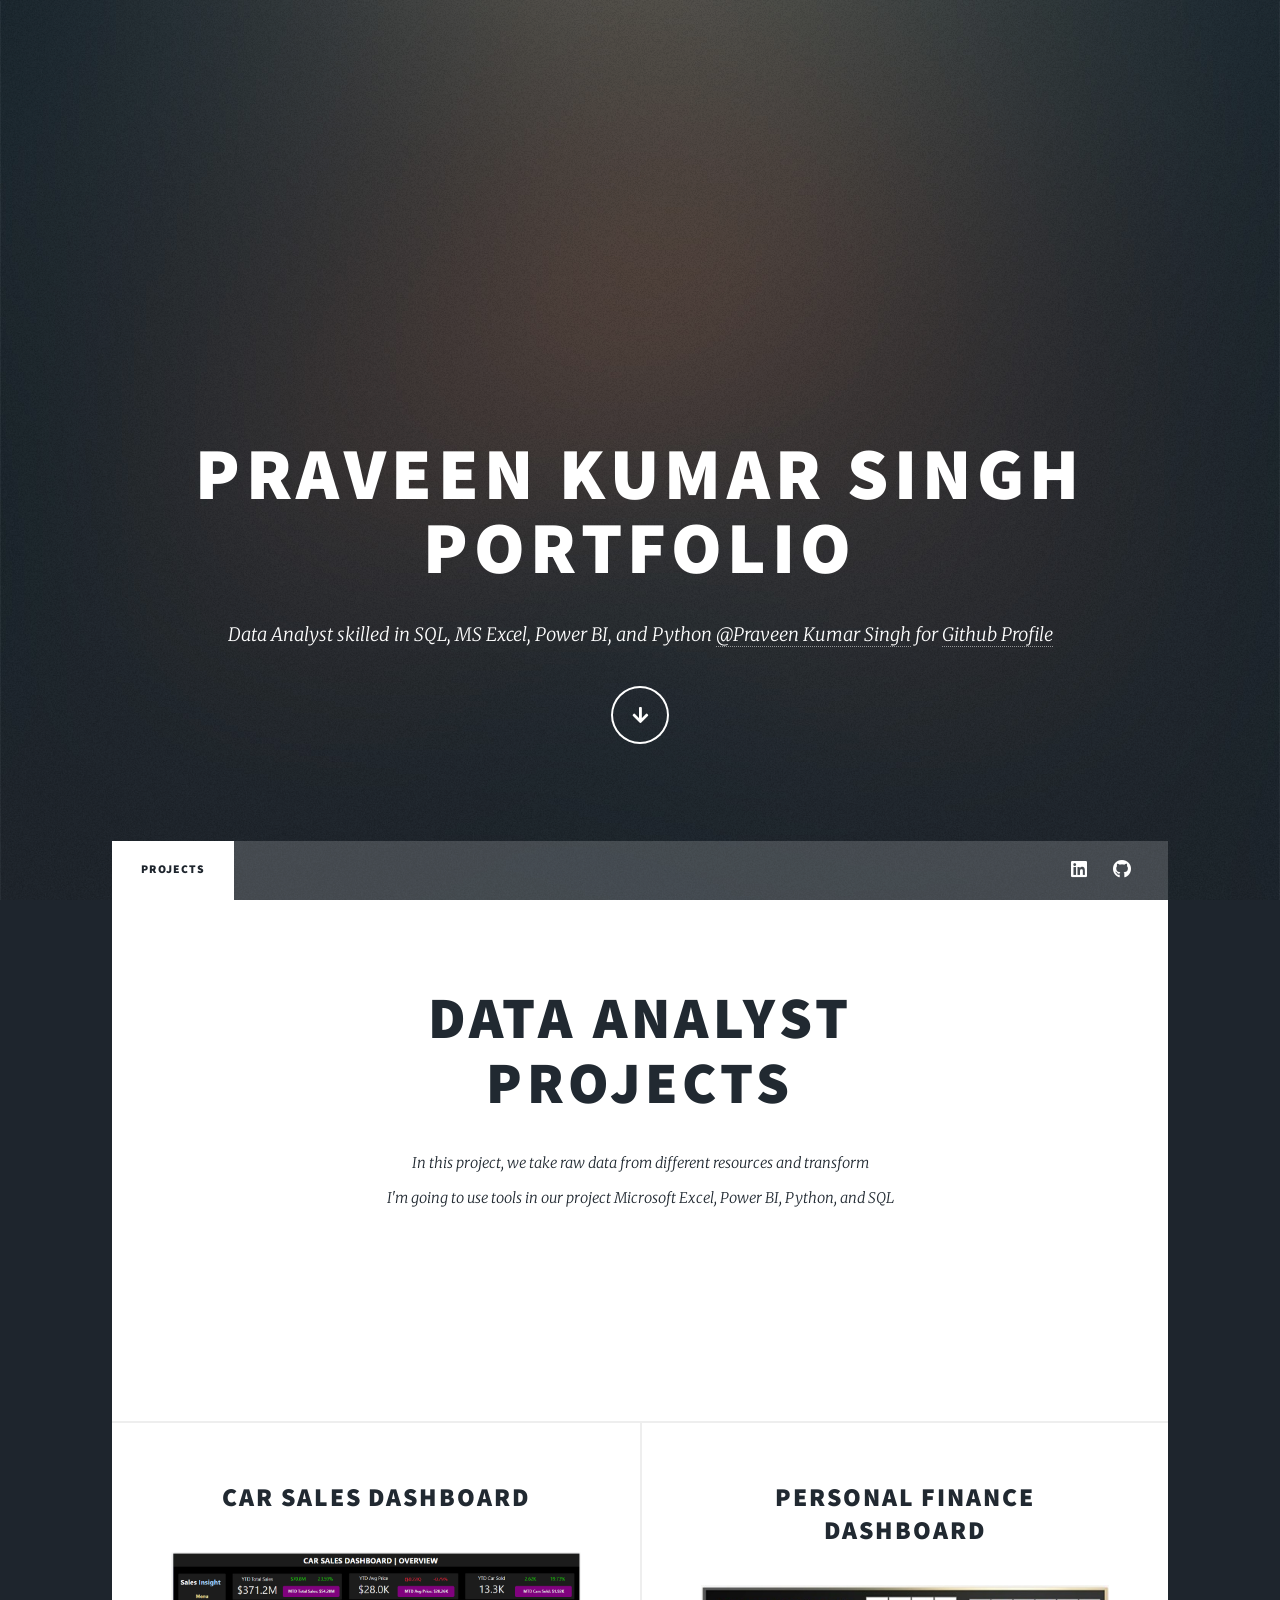
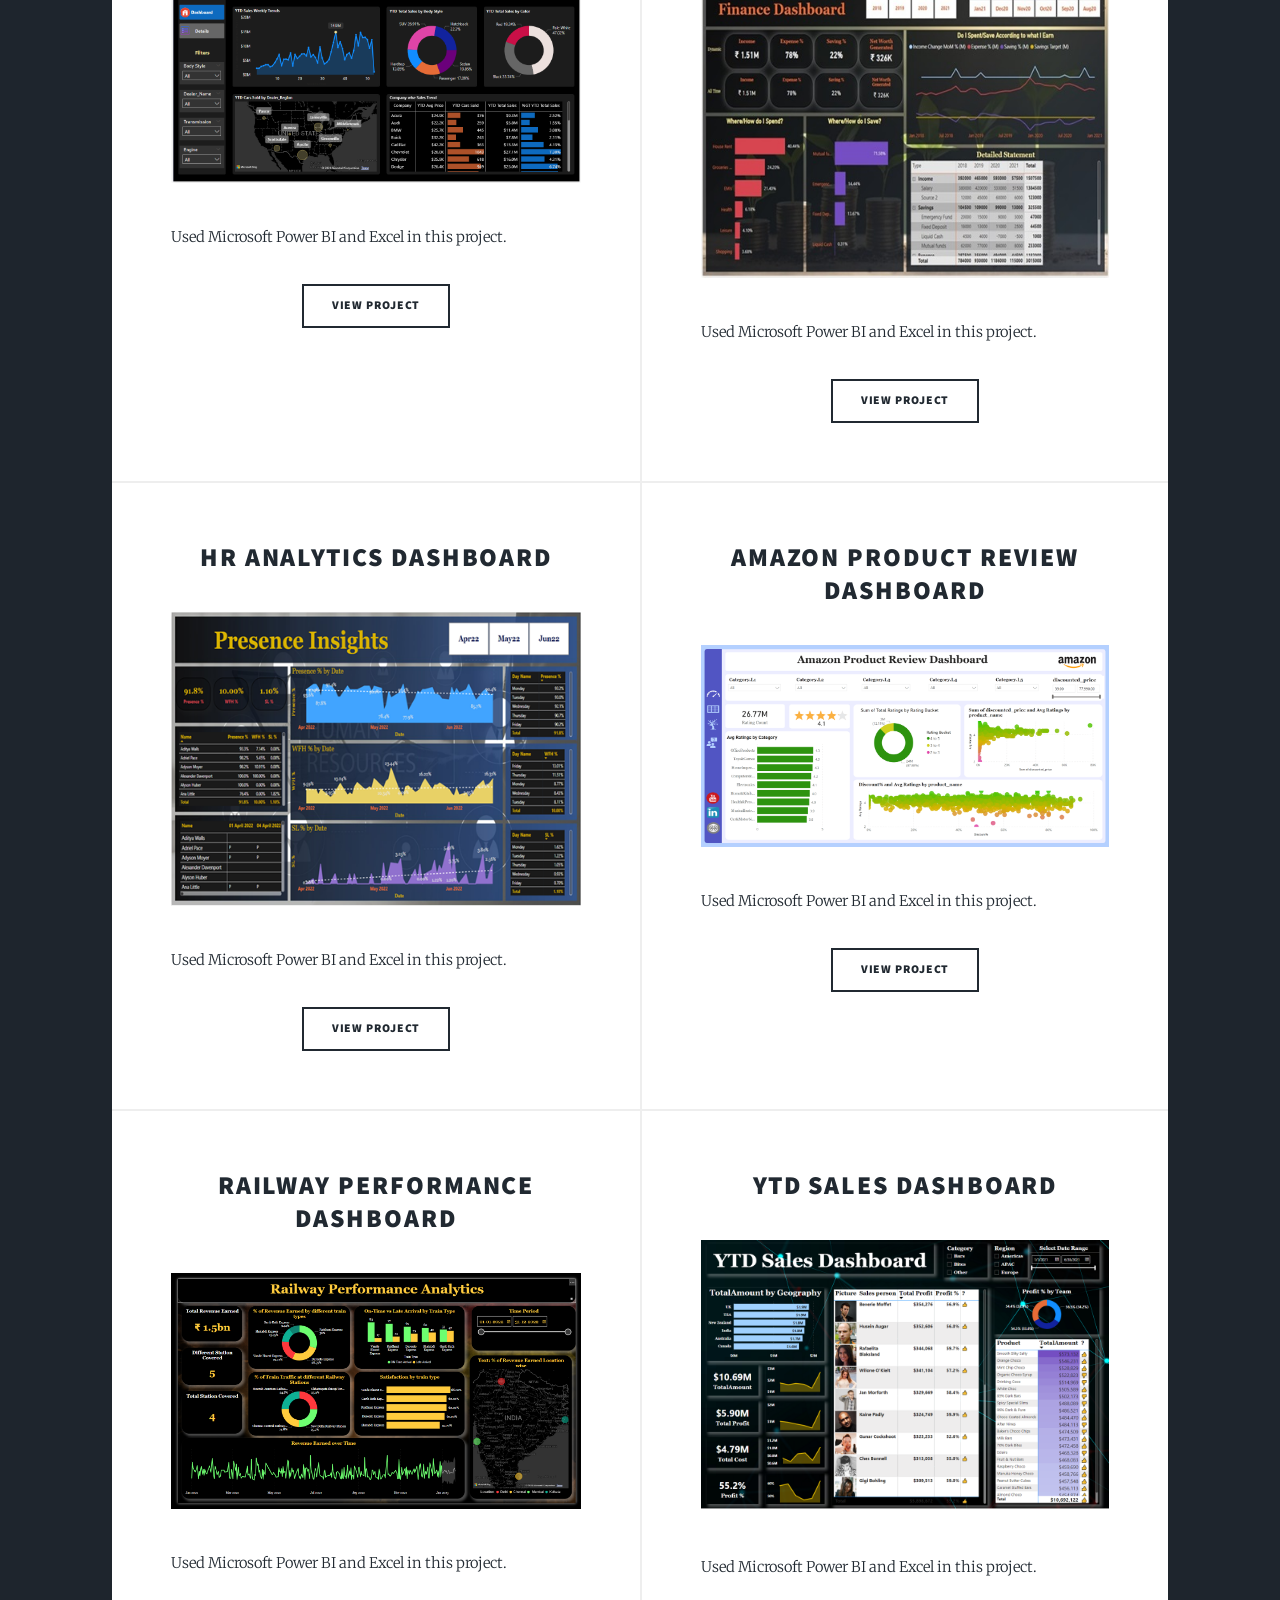
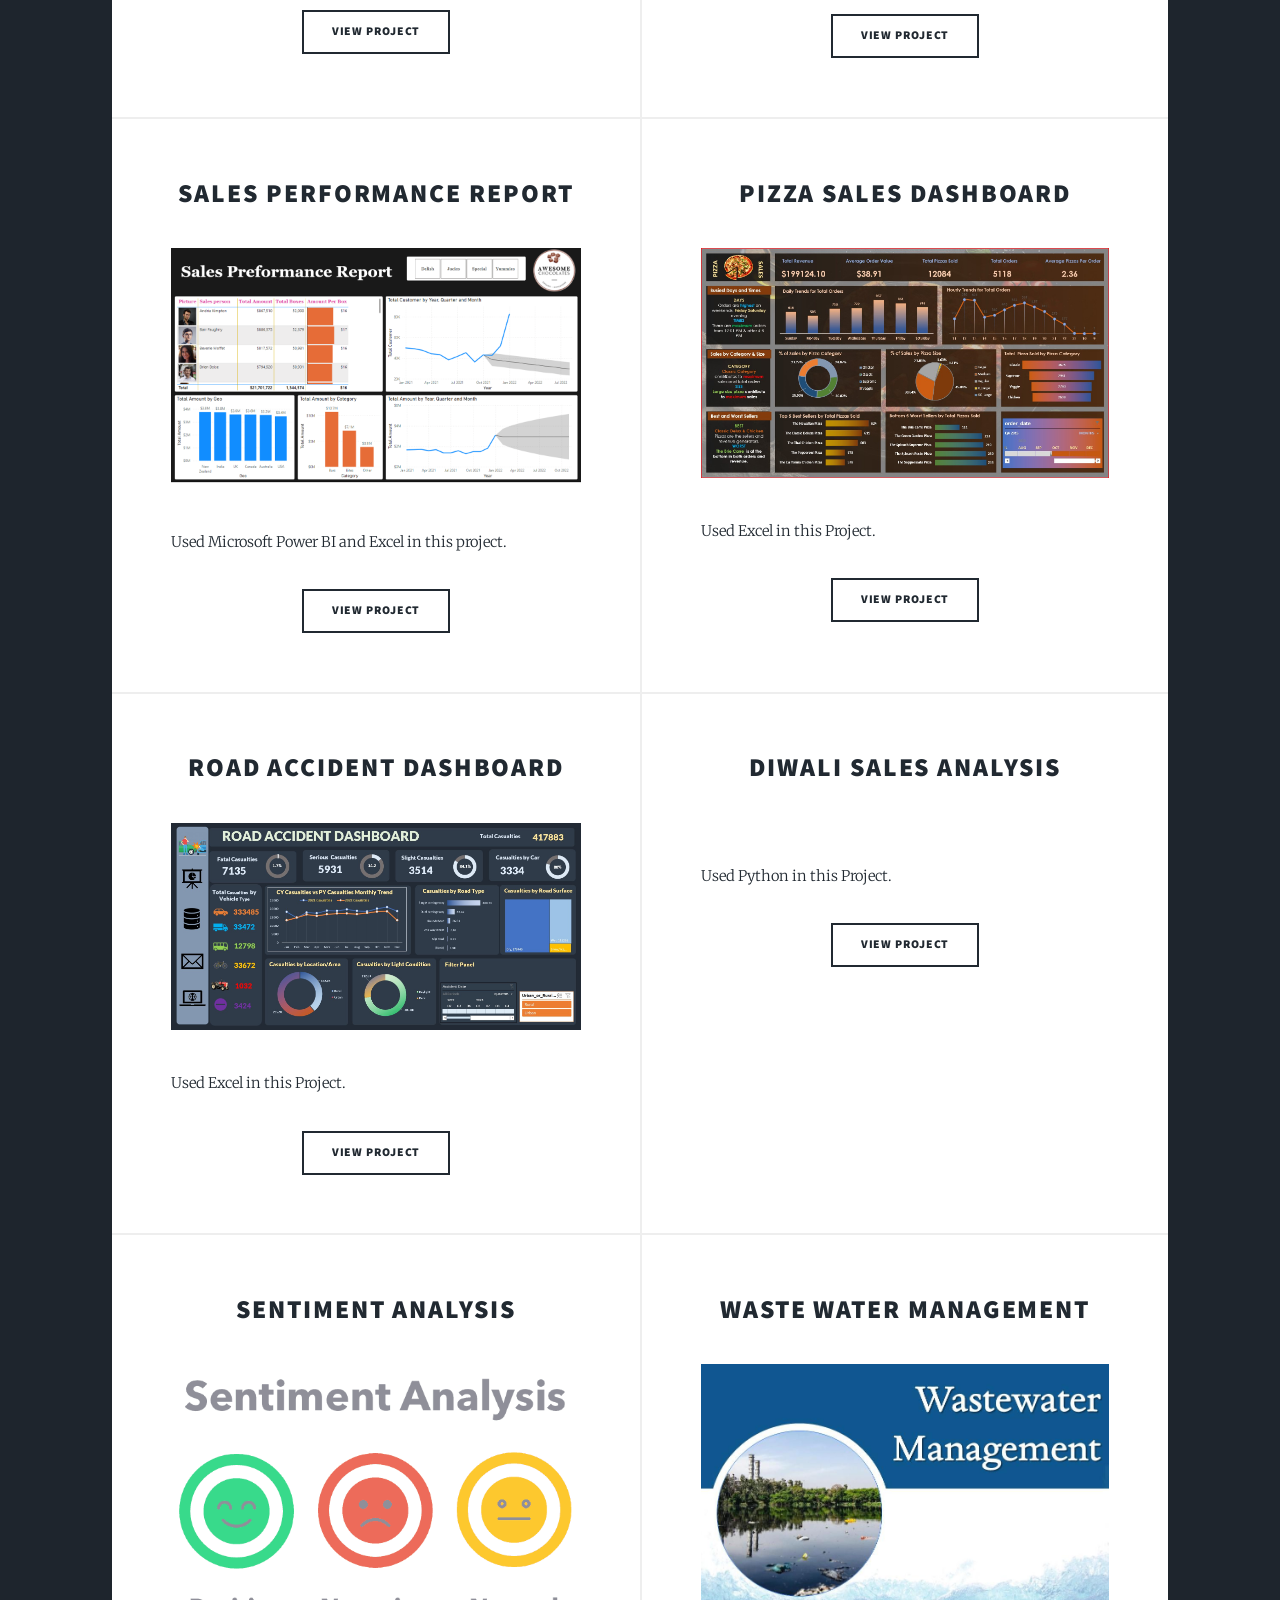
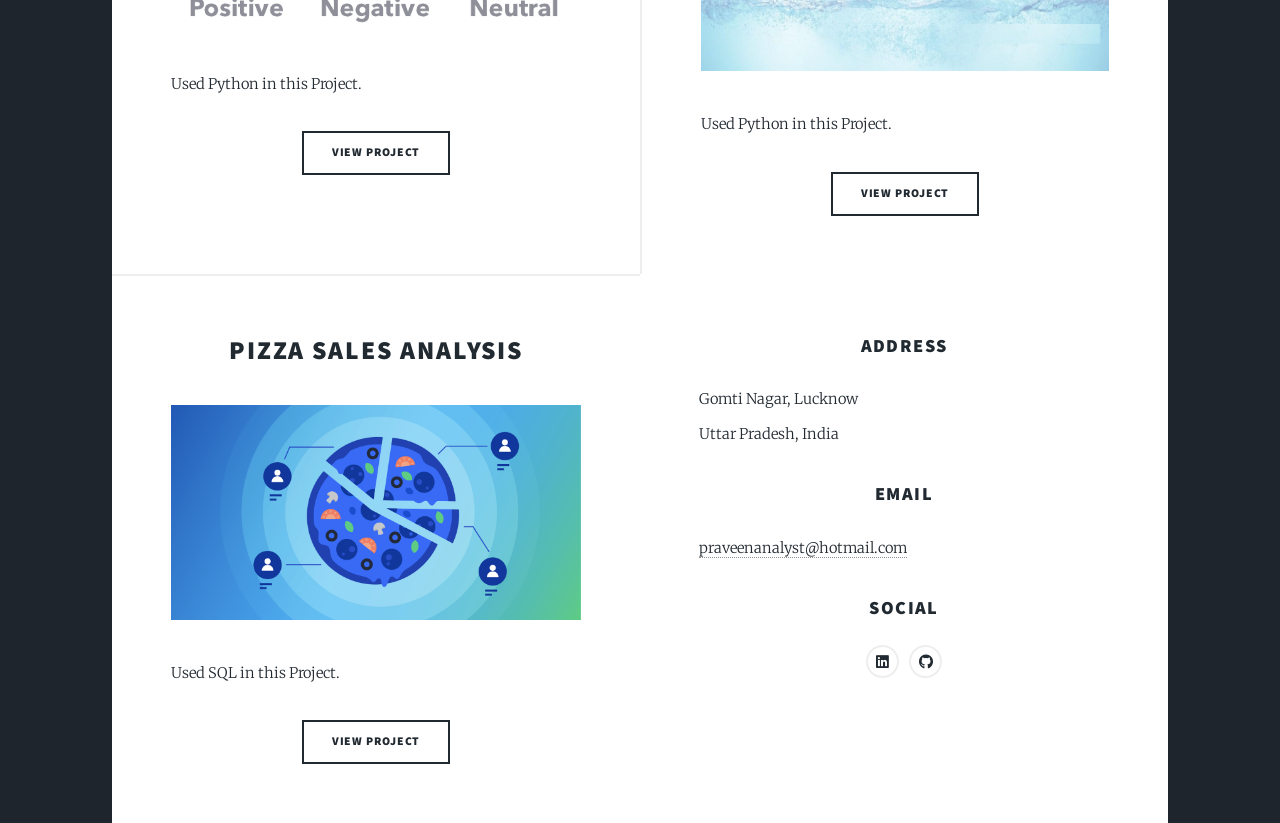
==== commit f5d9fc3b: "Website Updated after Car Sales Dashboard" ====
--- a/index.html
+++ b/index.html
@@ -73,14 +73,14 @@
 
 							<article>
 								<header>
-									<h2><a href="#" target="_blank">CAR SALES DASHBOARD<br /></a></h2>
-								</header>
-								<a href="#" class="image fit" target="_blank">
+									<h2><a href="https://www.novypro.com/project/car-sales-dashboard-16" target="_blank">CAR SALES DASHBOARD<br /></a></h2>
+								</header>
+								<a href="https://www.novypro.com/project/car-sales-dashboard-16" class="image fit" target="_blank">
 									<img src="images/car.png" alt="" />
 								</a>
 								<p>Used Microsoft Power BI and Excel in this project. </p>
 								<ul class="actions special">
-									<li><a href="#" class="button" target="_blank">View Project</a></li>
+									<li><a href="https://www.novypro.com/project/car-sales-dashboard-16" class="button" target="_blank">View Project</a></li>
 								</ul>
 							</article>
 
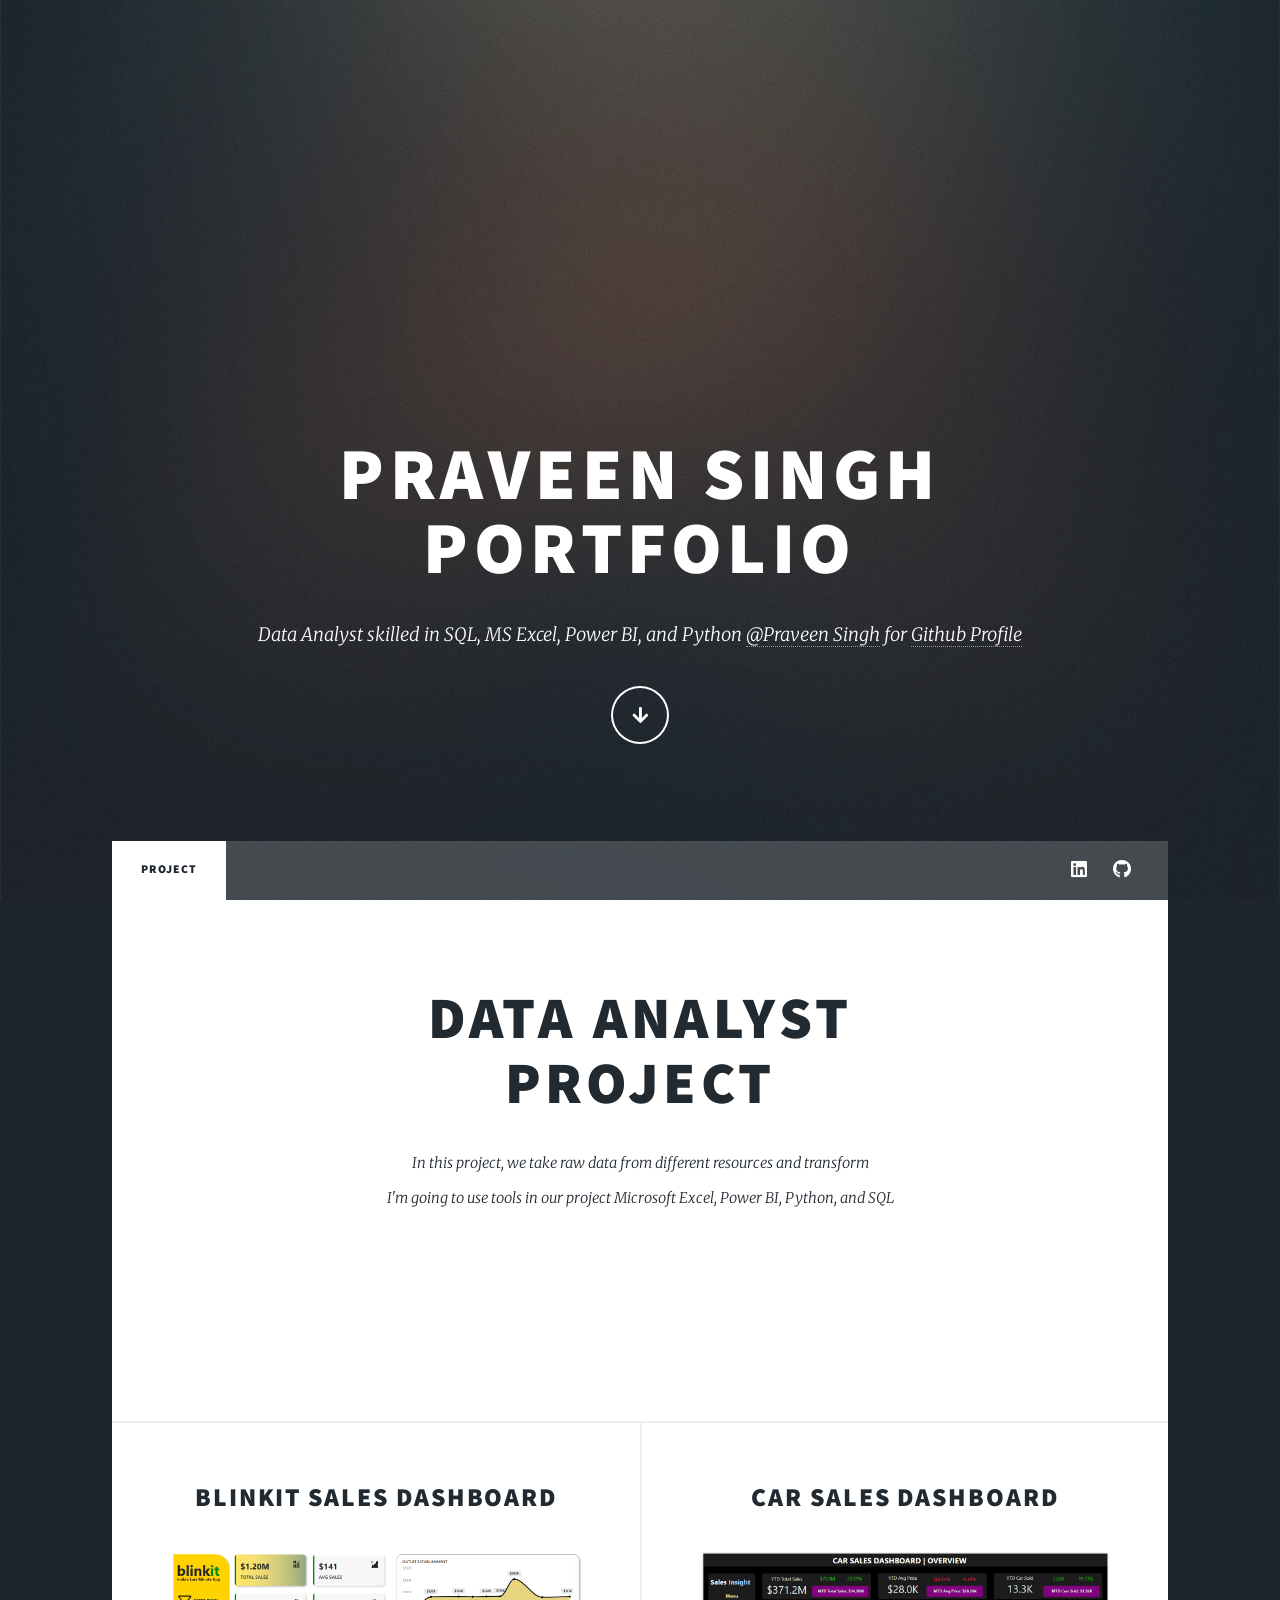
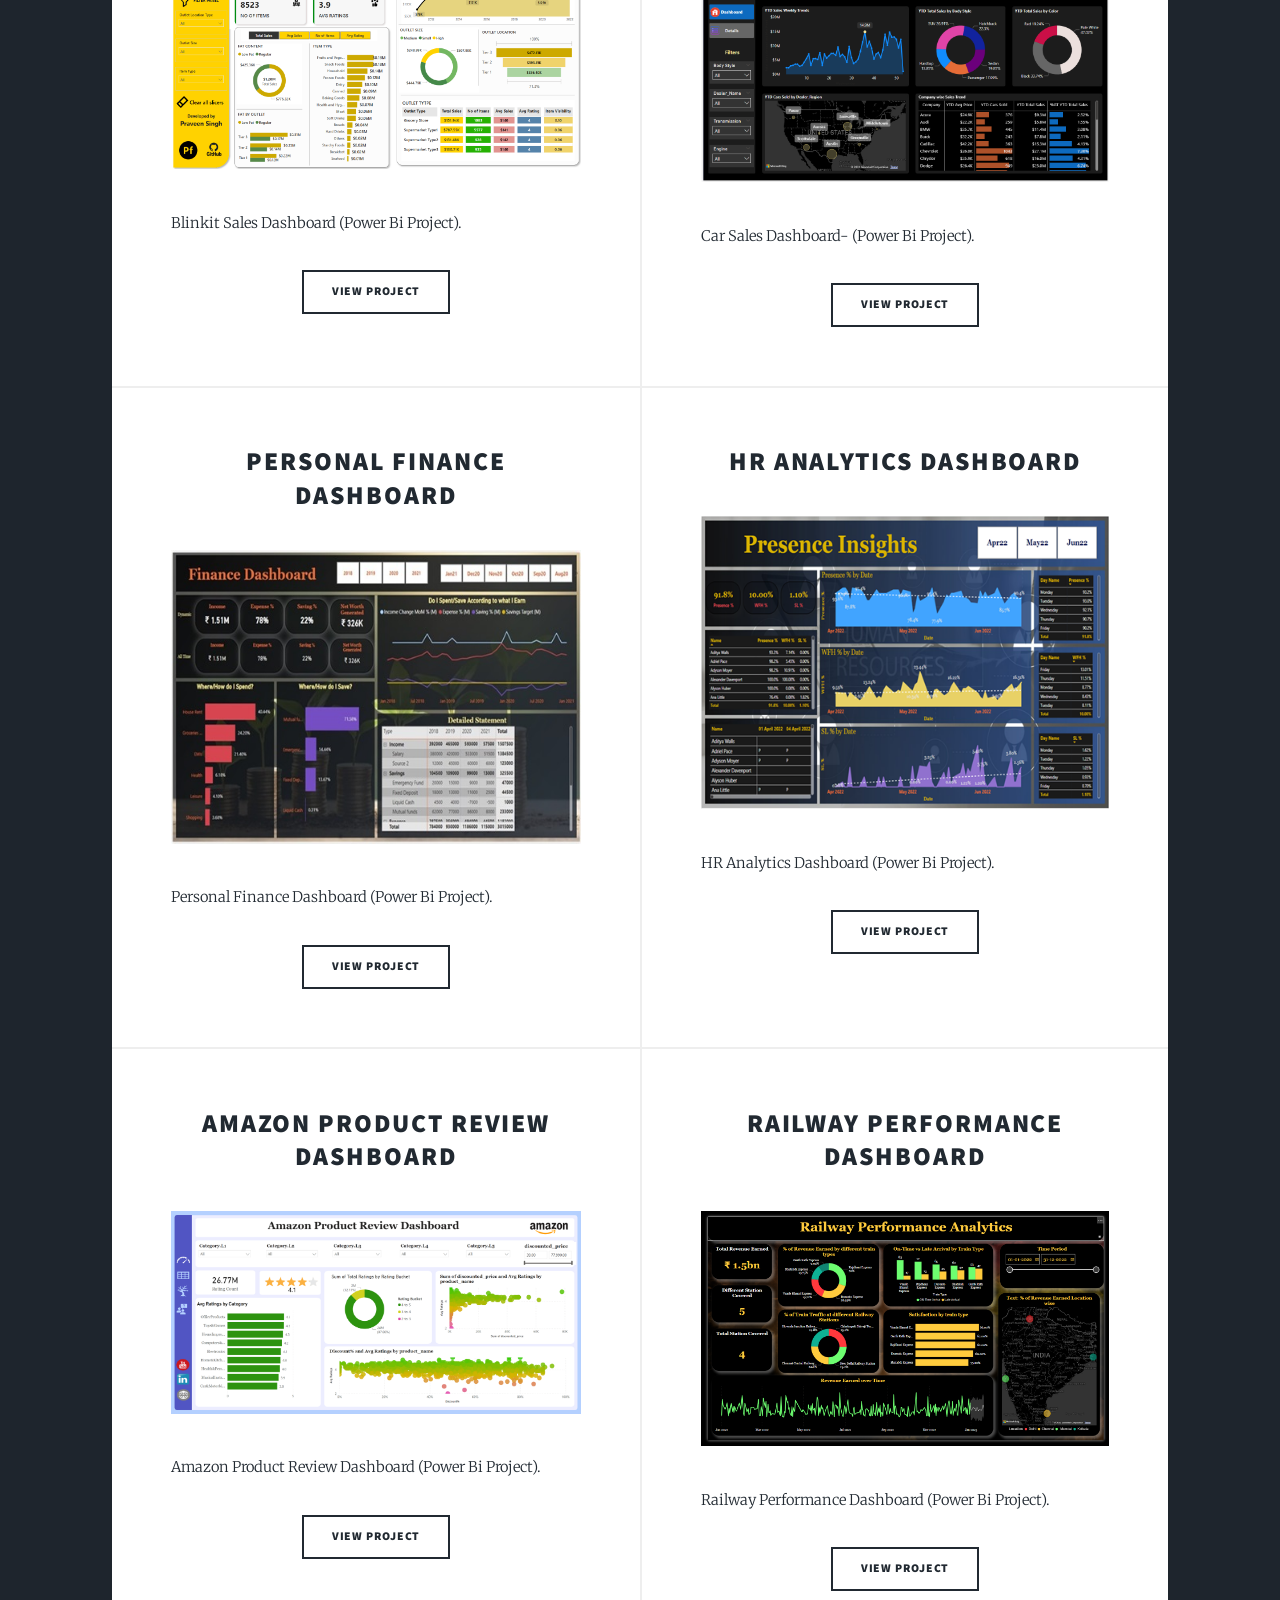
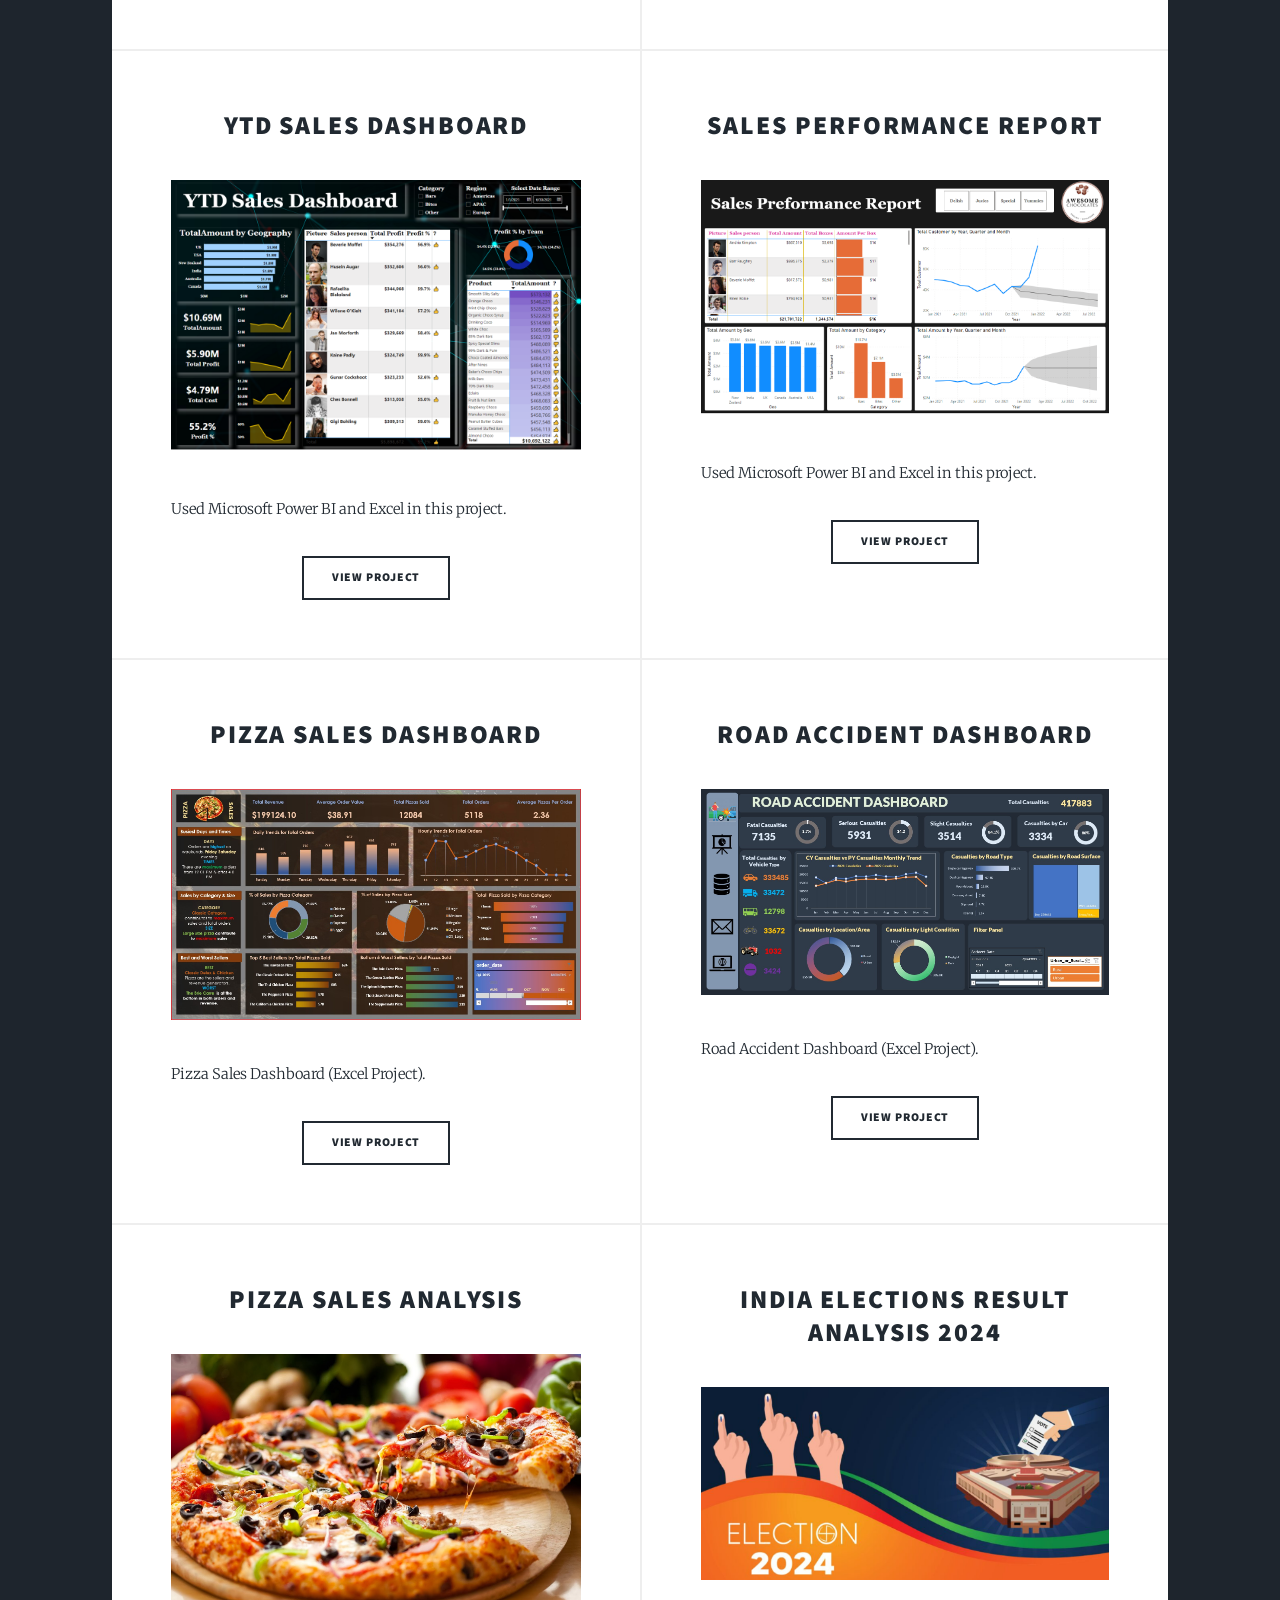
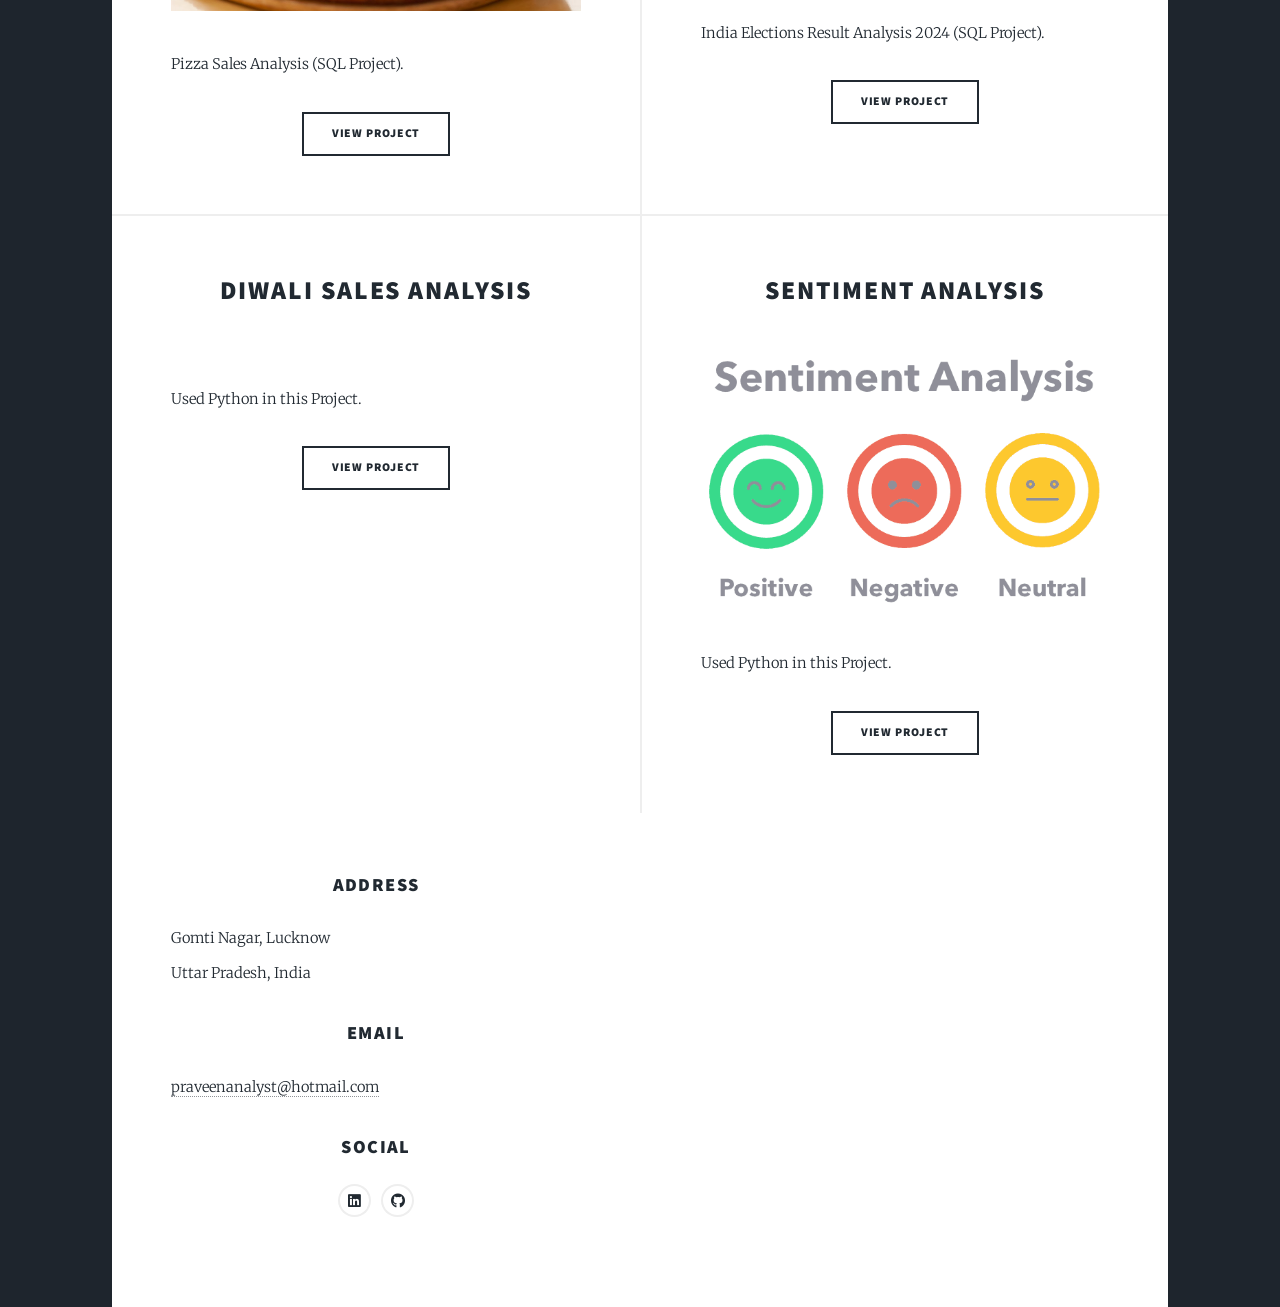
==== commit 72eed4ed: "WEBSITE UPDATED" ====
--- a/index.html
+++ b/index.html
@@ -19,9 +19,9 @@
 
 <!-- Intro -->
 <div id="intro">
-    <h1>Praveen Kumar Singh<br />Portfolio</h1>
+    <h1>Praveen Singh<br />Portfolio</h1>
     <p>Data Analyst skilled in SQL, MS Excel, Power BI, and Python <a
-            href="https://www.linkedin.com/in/praveensinghaws/" target="_blank">@Praveen Kumar Singh</a> for <a
+            href="https://www.linkedin.com/in/praveensinghaws/" target="_blank">@Praveen Singh</a> for <a
             href="https://github.com/praveensinghaws" target="_blank">Github Profile</a><br />
 
         <ul class="actions">
@@ -33,13 +33,13 @@
 
 				<!-- Header -->
 					<header id="header">
-						<a href="index.html" class="logo">Praveen Kumar Singh</a>
+						<a href="index.html" class="logo">Praveen Singh</a>
 					</header>
 
 				<!-- Nav -->
 					<nav id="nav">
 						<ul class="links">
-							<li class="active"><a href="index.html">Projects</a></li>
+							<li class="active"><a href="index.html">Project</a></li>
 						</ul>
 						<ul class="icons">
 							<li><a href="https://www.linkedin.com/in/praveensinghaws/" target="_blank" class="icon brands fa-linkedin"><span class="label">Linkedin</span></a></li>
@@ -54,7 +54,7 @@
 				<!-- Featured Post -->
 				<article class="post featured">
 					<header class="major">
-						<h2><a href="https://github.com/praveensinghaws" target="_blank">Data Analyst <br /> Projects</a></h2>
+						<h2><a href="https://github.com/praveensinghaws" target="_blank">Data Analyst <br /> Project</a></h2>
 						<p>In this project, we take raw data from different resources and transform <br />
 							I'm going to use tools in our project Microsoft Excel, Power BI, Python, and SQL<br />
 						</p>
@@ -68,116 +68,131 @@
 
 					<!-- Posts -->
 						<section class="posts">
-
-							<!-- 0. Power Bi Projects CAR SALES DASHBOARD-->
-
-							<article>
-								<header>
-									<h2><a href="https://www.novypro.com/project/car-sales-dashboard-16" target="_blank">CAR SALES DASHBOARD<br /></a></h2>
-								</header>
-								<a href="https://www.novypro.com/project/car-sales-dashboard-16" class="image fit" target="_blank">
+<!------------------------------------------------------------------------------------------>
+							<!-- 1. Power Bi Project BLINKIT SALES DASHBOARD-->
+
+							<article>
+								<header>
+									<h2><a href="https://app.powerbi.com/view?r=eyJrIjoiZWFiYTliMmItMzA2Zi00ZTJhLWFkYWYtYjRjNjIyMGE2MWM2IiwidCI6ImE4ZjNjYzcyLTZiYTAtNDJlNy1hNjU1LTI3NTA2ZDBiOGI5NCJ9&embedImagePlaceholder=true&pageName=6925eea6d4722407b034" target="_blank">BLINKIT SALES DASHBOARD<br /></a></h2>
+								</header>
+								<a href="https://app.powerbi.com/view?r=eyJrIjoiZWFiYTliMmItMzA2Zi00ZTJhLWFkYWYtYjRjNjIyMGE2MWM2IiwidCI6ImE4ZjNjYzcyLTZiYTAtNDJlNy1hNjU1LTI3NTA2ZDBiOGI5NCJ9&embedImagePlaceholder=true&pageName=6925eea6d4722407b034" class="image fit" target="_blank">
+									<img src="images/blinkit.png" alt="" />
+								</a>
+								<p>Blinkit Sales Dashboard (Power Bi Project). </p>
+								<ul class="actions special">
+									<li><a href="https://app.powerbi.com/view?r=eyJrIjoiZWFiYTliMmItMzA2Zi00ZTJhLWFkYWYtYjRjNjIyMGE2MWM2IiwidCI6ImE4ZjNjYzcyLTZiYTAtNDJlNy1hNjU1LTI3NTA2ZDBiOGI5NCJ9&embedImagePlaceholder=true&pageName=6925eea6d4722407b034" class="button" target="_blank">View Project</a></li>
+								</ul>
+							</article>
+
+							<!-- 2. Power Bi Project CAR SALES DASHBOARD-->
+
+							<article>
+								<header>
+									<h2><a href="https://app.powerbi.com/view?r=eyJrIjoiOWEwOWNjYTctMmNkMi00NDY5LWE3MWItNzgzMTU3NTBjZDBjIiwidCI6ImE4ZjNjYzcyLTZiYTAtNDJlNy1hNjU1LTI3NTA2ZDBiOGI5NCJ9&pageName=ReportSection" target="_blank">CAR SALES DASHBOARD<br /></a></h2>
+								</header>
+								<a href="https://app.powerbi.com/view?r=eyJrIjoiOWEwOWNjYTctMmNkMi00NDY5LWE3MWItNzgzMTU3NTBjZDBjIiwidCI6ImE4ZjNjYzcyLTZiYTAtNDJlNy1hNjU1LTI3NTA2ZDBiOGI5NCJ9&pageName=ReportSection" class="image fit" target="_blank">
 									<img src="images/car.png" alt="" />
 								</a>
+								<p>Car Sales Dashboard- (Power Bi Project). </p>
+								<ul class="actions special">
+									<li><a href="https://app.powerbi.com/view?r=eyJrIjoiOWEwOWNjYTctMmNkMi00NDY5LWE3MWItNzgzMTU3NTBjZDBjIiwidCI6ImE4ZjNjYzcyLTZiYTAtNDJlNy1hNjU1LTI3NTA2ZDBiOGI5NCJ9&pageName=ReportSection" class="button" target="_blank">View Project</a></li>
+								</ul>
+							</article>
+
+							<!-- 3. Power Bi Project PERSONAL FINANCE DASHBOARD-->
+							<article>
+								<header>
+									<h2><a href="https://app.powerbi.com/view?r=eyJrIjoiYjY1ODExMzktZmVhMS00YjBlLThkYmEtNGJmYWRhYzIxNmQ5IiwidCI6ImE4ZjNjYzcyLTZiYTAtNDJlNy1hNjU1LTI3NTA2ZDBiOGI5NCJ9&pageName=ReportSection" target="_blank">PERSONAL FINANCE DASHBOARD<br /></a></h2>
+								</header>
+								<a href="https://app.powerbi.com/view?r=eyJrIjoiYjY1ODExMzktZmVhMS00YjBlLThkYmEtNGJmYWRhYzIxNmQ5IiwidCI6ImE4ZjNjYzcyLTZiYTAtNDJlNy1hNjU1LTI3NTA2ZDBiOGI5NCJ9&pageName=ReportSection" class="image fit" target="_blank">
+									<img src="images/finance.jpg" alt="" />
+								</a>
+								<p>Personal Finance Dashboard (Power Bi Project). </p>
+								<ul class="actions special">
+									<li><a href="https://app.powerbi.com/view?r=eyJrIjoiYjY1ODExMzktZmVhMS00YjBlLThkYmEtNGJmYWRhYzIxNmQ5IiwidCI6ImE4ZjNjYzcyLTZiYTAtNDJlNy1hNjU1LTI3NTA2ZDBiOGI5NCJ9&pageName=ReportSection" class="button" target="_blank">View Project</a></li>
+								</ul>
+							</article>
+							
+
+							
+							<!-- 4. Power BI Project HR ANALYTICS DASHBOARD-->
+
+							<article>
+								<header>
+									<h2><a href="https://app.powerbi.com/view?r=eyJrIjoiMGVkYzU0MWQtOWNhMi00ZjI4LWE5YTMtMTVkZWViZDg3NGY3IiwidCI6ImE4ZjNjYzcyLTZiYTAtNDJlNy1hNjU1LTI3NTA2ZDBiOGI5NCJ9&pageName=ReportSection" target="_blank">HR ANALYTICS DASHBOARD<br /></a></h2>
+								</header>
+								<a href="https://app.powerbi.com/view?r=eyJrIjoiMGVkYzU0MWQtOWNhMi00ZjI4LWE5YTMtMTVkZWViZDg3NGY3IiwidCI6ImE4ZjNjYzcyLTZiYTAtNDJlNy1hNjU1LTI3NTA2ZDBiOGI5NCJ9&pageName=ReportSection" class="image fit" target="_blank">
+									<img src="images/hr.png" alt="" />
+								</a>
+								<p>HR Analytics Dashboard (Power Bi Project).</p>
+								<ul class="actions special">
+									<li><a href="https://app.powerbi.com/view?r=eyJrIjoiMGVkYzU0MWQtOWNhMi00ZjI4LWE5YTMtMTVkZWViZDg3NGY3IiwidCI6ImE4ZjNjYzcyLTZiYTAtNDJlNy1hNjU1LTI3NTA2ZDBiOGI5NCJ9&pageName=ReportSection" class="button" target="_blank">View Project</a></li>
+								</ul>
+							</article>
+
+
+							<!-- 5. Power BI Project Amazon Product Review Dashboard  -->
+
+							<article>
+								<header>
+									<h2><a href="https://app.powerbi.com/view?r=eyJrIjoiYmNkM2ZjMGMtN2MyMy00YzZlLTg5NzktNTViNzA1ODJjMTQ4IiwidCI6ImE4ZjNjYzcyLTZiYTAtNDJlNy1hNjU1LTI3NTA2ZDBiOGI5NCJ9&pageName=ReportSection" target="_blank">Amazon Product Review Dashboard<br /></a></h2>
+								</header>
+								<a href="https://app.powerbi.com/view?r=eyJrIjoiYmNkM2ZjMGMtN2MyMy00YzZlLTg5NzktNTViNzA1ODJjMTQ4IiwidCI6ImE4ZjNjYzcyLTZiYTAtNDJlNy1hNjU1LTI3NTA2ZDBiOGI5NCJ9&pageName=ReportSection" class="image fit" target="_blank">
+									<img src="images/amazon.png" alt="" />
+								</a>
+								<p>Amazon Product Review Dashboard (Power Bi Project). </p>
+								<ul class="actions special">
+									<li><a href="https://app.powerbi.com/view?r=eyJrIjoiYmNkM2ZjMGMtN2MyMy00YzZlLTg5NzktNTViNzA1ODJjMTQ4IiwidCI6ImE4ZjNjYzcyLTZiYTAtNDJlNy1hNjU1LTI3NTA2ZDBiOGI5NCJ9&pageName=ReportSection" class="button" target="_blank">View Project</a></li>
+								</ul>
+							</article>
+
+							
+							<!-- 6. Power BI Project RAILWAY PERFORMANCE DASHBOARD -->
+
+							<article>
+								<header>
+									<h2><a href="https://app.powerbi.com/view?r=eyJrIjoiMTg4M2E5MzktMTRlNi00YTU1LTg2NmMtYzk0MGU4MDZhNTk5IiwidCI6ImE4ZjNjYzcyLTZiYTAtNDJlNy1hNjU1LTI3NTA2ZDBiOGI5NCJ9&pageName=ReportSection" target="_blank">RAILWAY PERFORMANCE DASHBOARD<br /></a></h2>
+								</header>
+								<a href="https://app.powerbi.com/view?r=eyJrIjoiMTg4M2E5MzktMTRlNi00YTU1LTg2NmMtYzk0MGU4MDZhNTk5IiwidCI6ImE4ZjNjYzcyLTZiYTAtNDJlNy1hNjU1LTI3NTA2ZDBiOGI5NCJ9&pageName=ReportSection" class="image fit" target="_blank">
+									<img src="images/railway.jpg" alt="" />
+								</a>
+								<p>Railway Performance Dashboard (Power Bi Project).</p>
+								<ul class="actions special">
+									<li><a href="https://app.powerbi.com/view?r=eyJrIjoiMTg4M2E5MzktMTRlNi00YTU1LTg2NmMtYzk0MGU4MDZhNTk5IiwidCI6ImE4ZjNjYzcyLTZiYTAtNDJlNy1hNjU1LTI3NTA2ZDBiOGI5NCJ9&pageName=ReportSection" class="button" target="_blank">View Project</a></li>
+								</ul>
+							</article>
+
+														
+							<!-- 7. Power BI Project YTD SALES DASHBOARD -->
+							<article>
+								<header>
+									<h2><a href="https://app.powerbi.com/view?r=eyJrIjoiZjZjNjcxNjItN2JkNy00ZmU2LWFiMGUtY2NiMjUyN2IwMjA3IiwidCI6ImE4ZjNjYzcyLTZiYTAtNDJlNy1hNjU1LTI3NTA2ZDBiOGI5NCJ9&pageName=ReportSection" target="_blank">YTD SALES DASHBOARD<br /></a></h2>
+								</header>
+								<a href="https://app.powerbi.com/view?r=eyJrIjoiZjZjNjcxNjItN2JkNy00ZmU2LWFiMGUtY2NiMjUyN2IwMjA3IiwidCI6ImE4ZjNjYzcyLTZiYTAtNDJlNy1hNjU1LTI3NTA2ZDBiOGI5NCJ9&pageName=ReportSection" class="image fit" target="_blank">
+									<img src="images/ytd_sales.png" alt="" />
+								</a>
 								<p>Used Microsoft Power BI and Excel in this project. </p>
 								<ul class="actions special">
-									<li><a href="https://www.novypro.com/project/car-sales-dashboard-16" class="button" target="_blank">View Project</a></li>
-								</ul>
-							</article>
-
-							<!-- 1. Power Bi Projects PERSONAL FINANCE DASHBOARD-->
-							<article>
-								<header>
-									<h2><a href="https://www.novypro.com/project/personal-finance-dashboard-15" target="_blank">PERSONAL FINANCE DASHBOARD<br /></a></h2>
-								</header>
-								<a href="https://www.novypro.com/project/personal-finance-dashboard-15" class="image fit" target="_blank">
-									<img src="images/finance.jpg" alt="" />
+									<li><a href="https://app.powerbi.com/view?r=eyJrIjoiZjZjNjcxNjItN2JkNy00ZmU2LWFiMGUtY2NiMjUyN2IwMjA3IiwidCI6ImE4ZjNjYzcyLTZiYTAtNDJlNy1hNjU1LTI3NTA2ZDBiOGI5NCJ9&pageName=ReportSection" class="button" target="_blank">View Project</a></li>
+								</ul>
+							</article>
+
+							<!-- 8. Power BI Project Sales Performance Report-->
+							<article>
+								<header>
+									<h2><a href="https://app.powerbi.com/view?r=eyJrIjoiOTQ4NDFjMmYtZWI0OS00OTNjLTliMjItNTQyODM5MTc0ZWM2IiwidCI6ImE4ZjNjYzcyLTZiYTAtNDJlNy1hNjU1LTI3NTA2ZDBiOGI5NCJ9&pageName=ReportSection" target="_blank">Sales Performance Report<br /></a></h2>
+								</header>
+								<a href="https://app.powerbi.com/view?r=eyJrIjoiOTQ4NDFjMmYtZWI0OS00OTNjLTliMjItNTQyODM5MTc0ZWM2IiwidCI6ImE4ZjNjYzcyLTZiYTAtNDJlNy1hNjU1LTI3NTA2ZDBiOGI5NCJ9&pageName=ReportSection" class="image fit" target="_blank">
+									<img src="images/sales_preformance.png" alt="" />
 								</a>
 								<p>Used Microsoft Power BI and Excel in this project. </p>
 								<ul class="actions special">
-									<li><a href="https://www.novypro.com/project/personal-finance-dashboard-15" class="button" target="_blank">View Project</a></li>
-								</ul>
-							</article>
-							
-
-							
-							<!-- 2. Power Bi & Excel Projects HR ANALYTICS DASHBOARD-->
-
-							<article>
-								<header>
-									<h2><a href="https://www.novypro.com/project/hr-analytics-dashboard-258" target="_blank">HR ANALYTICS DASHBOARD<br /></a></h2>
-								</header>
-								<a href="https://www.novypro.com/project/hr-analytics-dashboard-258" class="image fit" target="_blank">
-									<img src="images/hr.png" alt="" />
-								</a>
-								<p>Used Microsoft Power BI and Excel in this project.</p>
-								<ul class="actions special">
-									<li><a href="https://www.novypro.com/project/hr-analytics-dashboard-258" class="button" target="_blank">View Project</a></li>
-								</ul>
-							</article>
-
-
-							<!-- 3. Power Bi & Excel Projects Amazon Product Review Dashboard  -->
-
-							<article>
-								<header>
-									<h2><a href="https://www.novypro.com/project/amazon-product-review-dashboard" target="_blank">Amazon Product Review Dashboard<br /></a></h2>
-								</header>
-								<a href="https://www.novypro.com/project/amazon-product-review-dashboard" class="image fit" target="_blank">
-									<img src="images/amazon.png" alt="" />
-								</a>
-								<p>Used Microsoft Power BI and Excel in this project. </p>
-								<ul class="actions special">
-									<li><a href="https://www.novypro.com/project/amazon-product-review-dashboard" class="button" target="_blank">View Project</a></li>
-								</ul>
-							</article>
-
-							
-							<!-- 4. Power Bi & Excel Projects RAILWAY PERFORMANCE DASHBOARD -->
-
-							<article>
-								<header>
-									<h2><a href="https://www.novypro.com/project/railway-performance-analytics-dashboard" target="_blank">RAILWAY PERFORMANCE DASHBOARD<br /></a></h2>
-								</header>
-								<a href="https://www.novypro.com/project/railway-performance-analytics-dashboard" class="image fit" target="_blank">
-									<img src="images/railway.jpg" alt="" />
-								</a>
-								<p>Used Microsoft Power BI and Excel in this project.</p>
-								<ul class="actions special">
-									<li><a href="https://www.novypro.com/project/railway-performance-analytics-dashboard" class="button" target="_blank">View Project</a></li>
-								</ul>
-							</article>
-
-														
-							<!-- 5. Power Bi & Excel Projects YTD SALES DASHBOARD -->
-							<article>
-								<header>
-									<h2><a href="https://www.novypro.com/project/ytd-sales-dashboard-" target="_blank">YTD SALES DASHBOARD<br /></a></h2>
-								</header>
-								<a href="https://www.novypro.com/project/ytd-sales-dashboard-" class="image fit" target="_blank">
-									<img src="images/ytd_sales.png" alt="" />
-								</a>
-								<p>Used Microsoft Power BI and Excel in this project. </p>
-								<ul class="actions special">
-									<li><a href="https://www.novypro.com/project/ytd-sales-dashboard-" class="button" target="_blank">View Project</a></li>
-								</ul>
-							</article>
-
-							<!-- 6. Power Bi & Excel Projects Sales Performance Report-->
-							<article>
-								<header>
-									<h2><a href="https://www.novypro.com/project/sales-performance-report-7" target="_blank">Sales Performance Report<br /></a></h2>
-								</header>
-								<a href="https://www.novypro.com/project/sales-performance-report-7" class="image fit" target="_blank">
-									<img src="images/sales_preformance.png" alt="" />
-								</a>
-								<p>Used Microsoft Power BI and Excel in this project. </p>
-								<ul class="actions special">
-									<li><a href="https://www.novypro.com/project/sales-performance-report-7" class="button" target="_blank">View Project</a></li>
+									<li><a href="https://app.powerbi.com/view?r=eyJrIjoiOTQ4NDFjMmYtZWI0OS00OTNjLTliMjItNTQyODM5MTc0ZWM2IiwidCI6ImE4ZjNjYzcyLTZiYTAtNDJlNy1hNjU1LTI3NTA2ZDBiOGI5NCJ9&pageName=ReportSection" class="button" target="_blank">View Project</a></li>
 								</ul>
 							</article>
 						
 								
-							<!--7.  Excel Project PIZZA SALES DASHBOARD-->
+							<!--9.  Excel Project PIZZA SALES DASHBOARD-->
 
 							<article>
 								<header>
@@ -185,26 +200,55 @@
 									</a></h2>
 								</header>
 								<a href="https://www.novypro.com/project/pizza-sales-dashboard-71" class="image fit" target="_blank"><img src="images/pizza.jpg" alt="" /></a>
-								<p>Used Excel in this Project.</p>
+								<p>Pizza Sales Dashboard (Excel Project).</p>
 								<ul class="actions special">
 									<li><a href="https://www.novypro.com/project/pizza-sales-dashboard-71" class="button" target="_blank">View Project</a></li>
 								</ul>
 							</article>	
 							
-							<!--8.  Excel Project ROAD ACCIDENT DASHBOARD-->
+							<!--10.  Excel Project ROAD ACCIDENT DASHBOARD-->
 							<article>
 								<header>
 									<h2><a href="https://www.novypro.com/project/road-accident-dashboard-17" target="_blank">ROAD ACCIDENT DASHBOARD<br />
 									</a></h2>
 								</header>
 								<a href="https://www.novypro.com/project/road-accident-dashboard-17" class="image fit" target="_blank"><img src="images/road_accident.jpg" alt="" /></a>
-								<p>Used Excel in this Project.</p>
+								<p>Road Accident Dashboard (Excel Project).</p>
 								<ul class="actions special">
 									<li><a href="https://www.novypro.com/project/road-accident-dashboard-17" class="button" target="_blank">View Project</a></li>
 								</ul>
 							</article>
 
-							<!--9.  Python Projects DIWALI SALES ANALYSIS-->
+							<!--11.  SQL Project Pizza Sales Analysis-->
+
+							<article>
+								<header>
+									<h2><a href="https://github.com/praveensinghaws/praveensinghaws/blob/main/DATA-ANALYST-PORTFOLIO/SQL/PIZZA_SALES_SQL_PROJECT/PIZZA%20SALES%20SQL%20QUERIES.sql" target="_blank">PIZZA SALES ANALYSIS<br />
+									</a></h2>
+								</header>
+								<a href="https://github.com/praveensinghaws/praveensinghaws/blob/main/DATA-ANALYST-PORTFOLIO/SQL/PIZZA_SALES_SQL_PROJECT/PIZZA%20SALES%20SQL%20QUERIES.sql" class="image fit" target="_blank"><img src="images/Pizza1.jpg" alt="" /></a>
+								<p>Pizza Sales Analysis (SQL Project).</p>
+								<ul class="actions special">
+									<li><a href="https://github.com/praveensinghaws/praveensinghaws/blob/main/DATA-ANALYST-PORTFOLIO/SQL/PIZZA_SALES_SQL_PROJECT/PIZZA%20SALES%20SQL%20QUERIES.sql" class="button" target="_blank">View Project</a></li>
+								</ul>
+							</article>
+
+
+							<!--12. India Elections Result Analysis 2024 SQL Project -->
+
+							<article>
+								<header>
+									<h2><a href="project.sql" target="_blank">INDIA ELECTIONS RESULT ANALYSIS 2024<br />
+									</a></h2>
+								</header>
+								<a href="project.sql" class="image fit" target="_blank"><img src="images/election.png" alt="" /></a>
+								<p>India Elections Result Analysis 2024 (SQL Project).</p>
+								<ul class="actions special">
+									<li><a href="project.sql" class="button" target="_blank">View Project</a></li>
+								</ul>
+							</article>
+
+							<!--13.  Python Project DIWALI SALES ANALYSIS-->
 							<article>
 								<header>
 									<h2><a href="https://colab.research.google.com/drive/16yjHgxBI_BEaF6zwn6TWMfVwQL0hnBbS?usp=sharing" target="_blank">DIWALI SALES ANALYSIS<br />
@@ -217,7 +261,7 @@
 								</ul>
 							</article>
 							
-							<!--10.  Python Projects SENTIMENT ANALYSIS-->
+							<!--14.  Python Project SENTIMENT ANALYSIS-->
 
 							<article>
 								<header>
@@ -231,35 +275,7 @@
 								</ul>
 							</article>
 
-							<!--11.  Python Projects WasteWaterManagement-->
-
-							<article>
-								<header>
-									<h2><a href="https://colab.research.google.com/drive/1maqkVsD9tCtIAZ3P6LSjPHHKUIu_afjj?usp=sharing" target="_blank">Waste Water Management<br />
-									</a></h2>
-								</header>
-								<a href="https://colab.research.google.com/drive/1maqkVsD9tCtIAZ3P6LSjPHHKUIu_afjj?usp=sharing" class="image fit" target="_blank"><img src="images/water.png" alt="" /></a>
-								<p>Used Python in this Project.</p>
-								<ul class="actions special">
-									<li><a href="https://colab.research.google.com/drive/1maqkVsD9tCtIAZ3P6LSjPHHKUIu_afjj?usp=sharing" class="button" target="_blank">View Project</a></li>
-								</ul>
-							</article>
-
-							
-							<!--12.  SQL Projects Pizza Sales Analysis-->
-
-							<article>
-								<header>
-									<h2><a href="https://github.com/praveensinghaws/praveensinghaws/blob/main/DATA-ANALYST-PORTFOLIO/SQL/PIZZA_SALES_SQL_PROJECT/PIZZA%20SALES%20SQL%20QUERIES.sql" target="_blank">PIZZA SALES ANALYSIS<br />
-									</a></h2>
-								</header>
-								<a href="https://github.com/praveensinghaws/praveensinghaws/blob/main/DATA-ANALYST-PORTFOLIO/SQL/PIZZA_SALES_SQL_PROJECT/PIZZA%20SALES%20SQL%20QUERIES.sql" class="image fit" target="_blank"><img src="images/pizza.png" alt="" /></a>
-								<p>Used SQL in this Project.</p>
-								<ul class="actions special">
-									<li><a href="https://github.com/praveensinghaws/praveensinghaws/blob/main/DATA-ANALYST-PORTFOLIO/SQL/PIZZA_SALES_SQL_PROJECT/PIZZA%20SALES%20SQL%20QUERIES.sql" class="button" target="_blank">View Project</a></li>
-								</ul>
-							</article>
-
+<!------------------------------------------------------------------------------------------>
 <!-- Footer -->
 <footer>
     <section class="split contact">
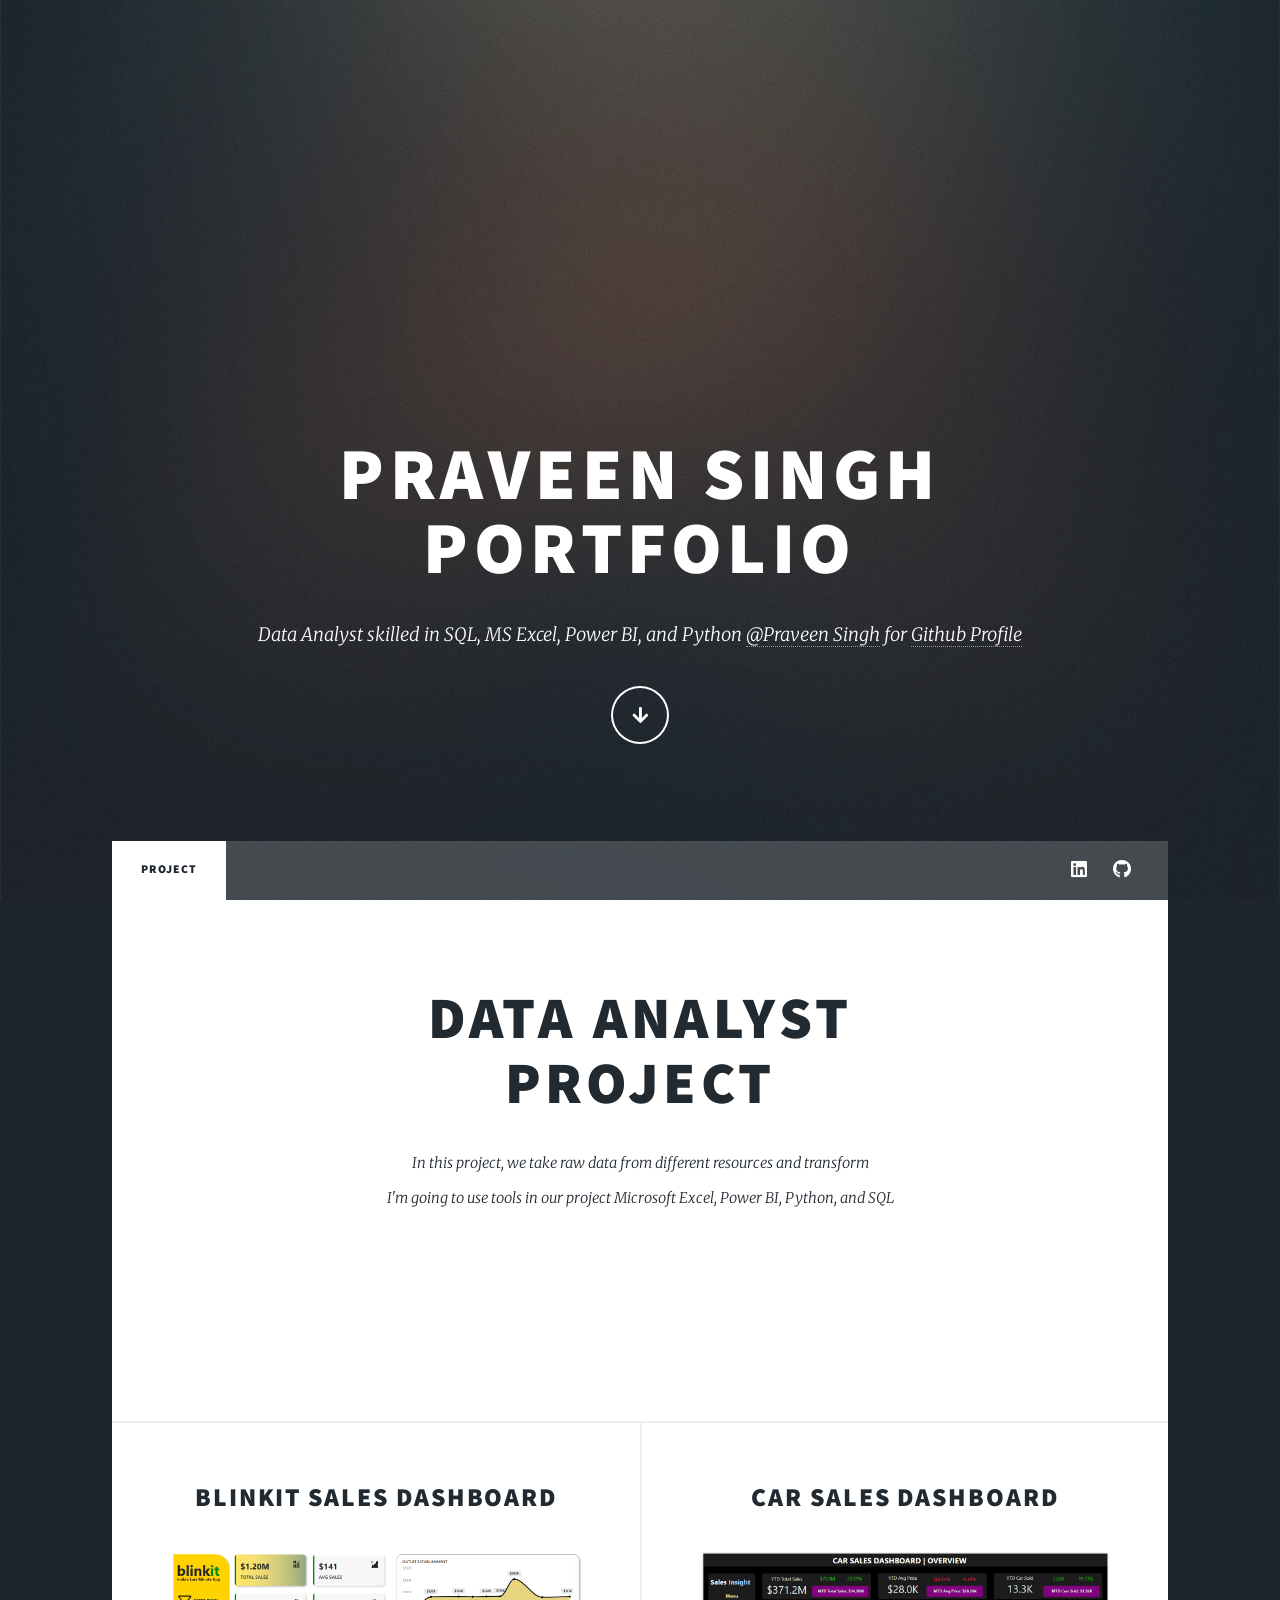
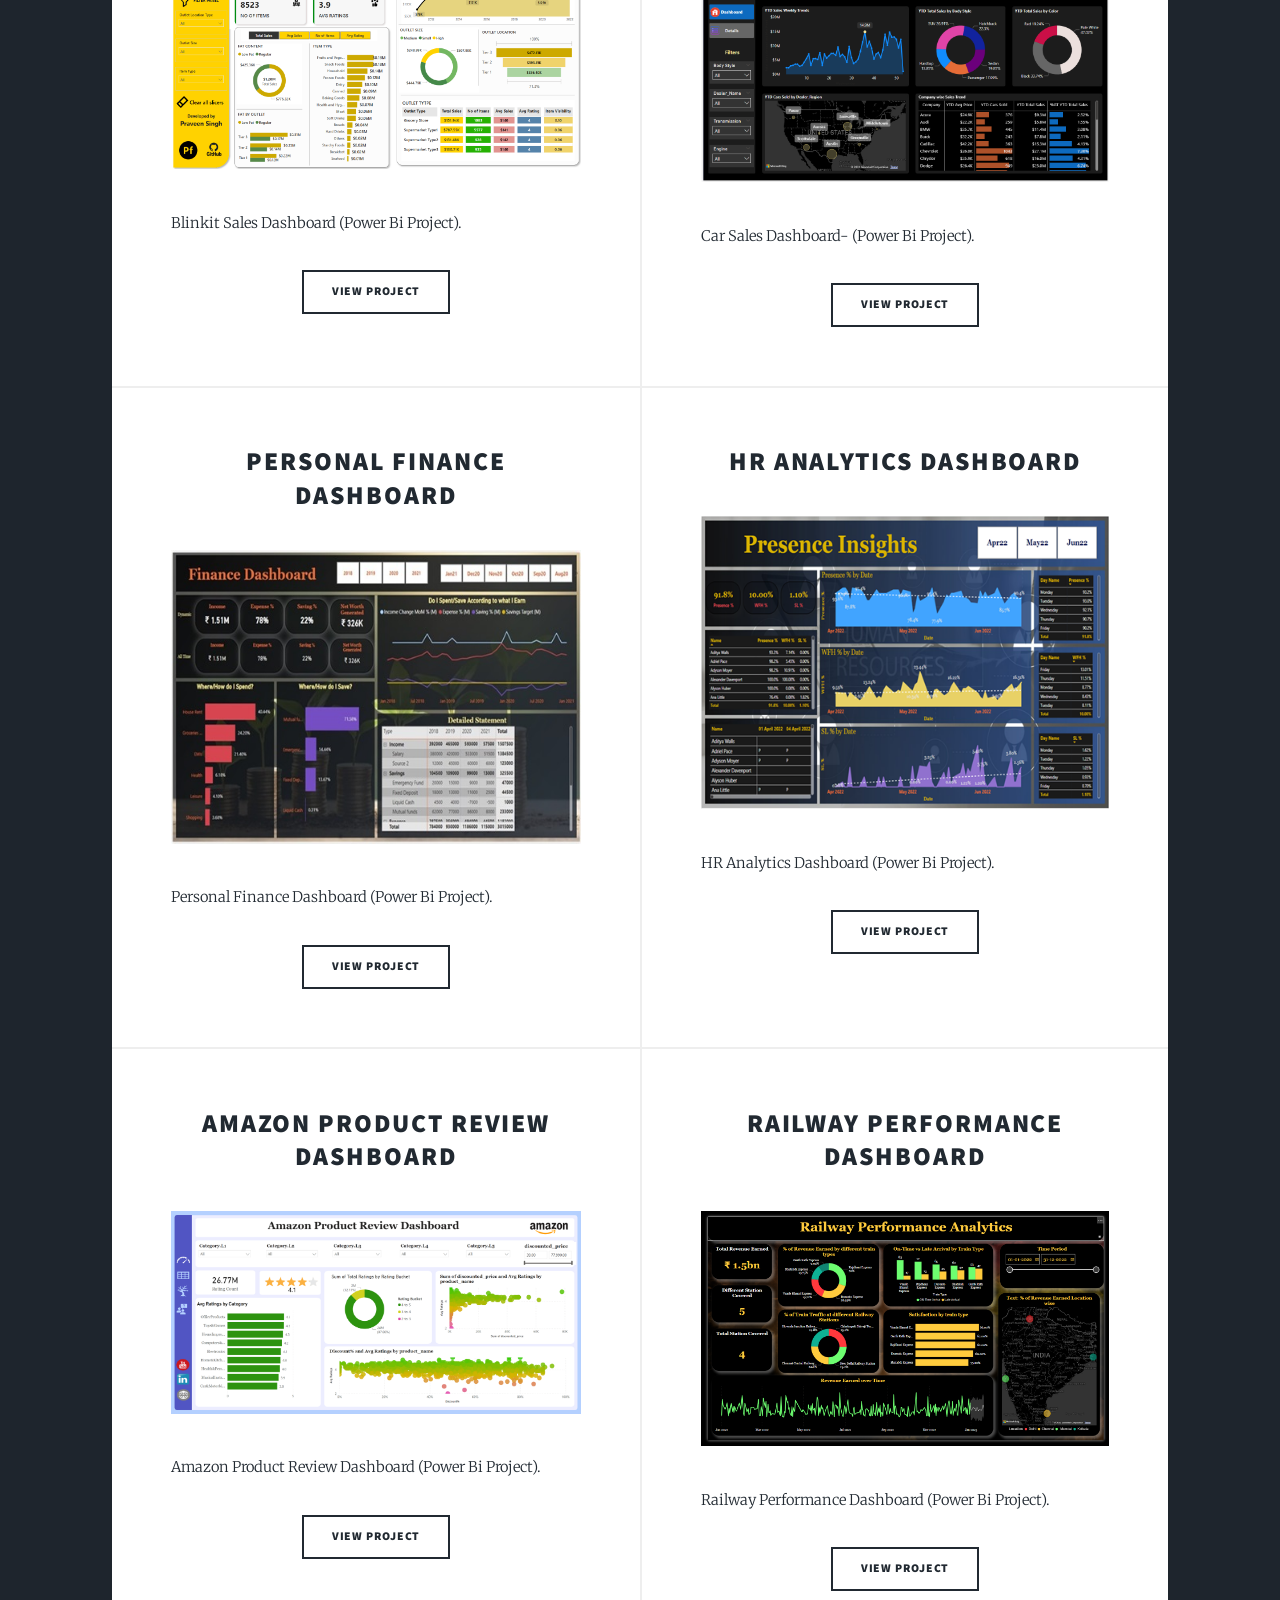
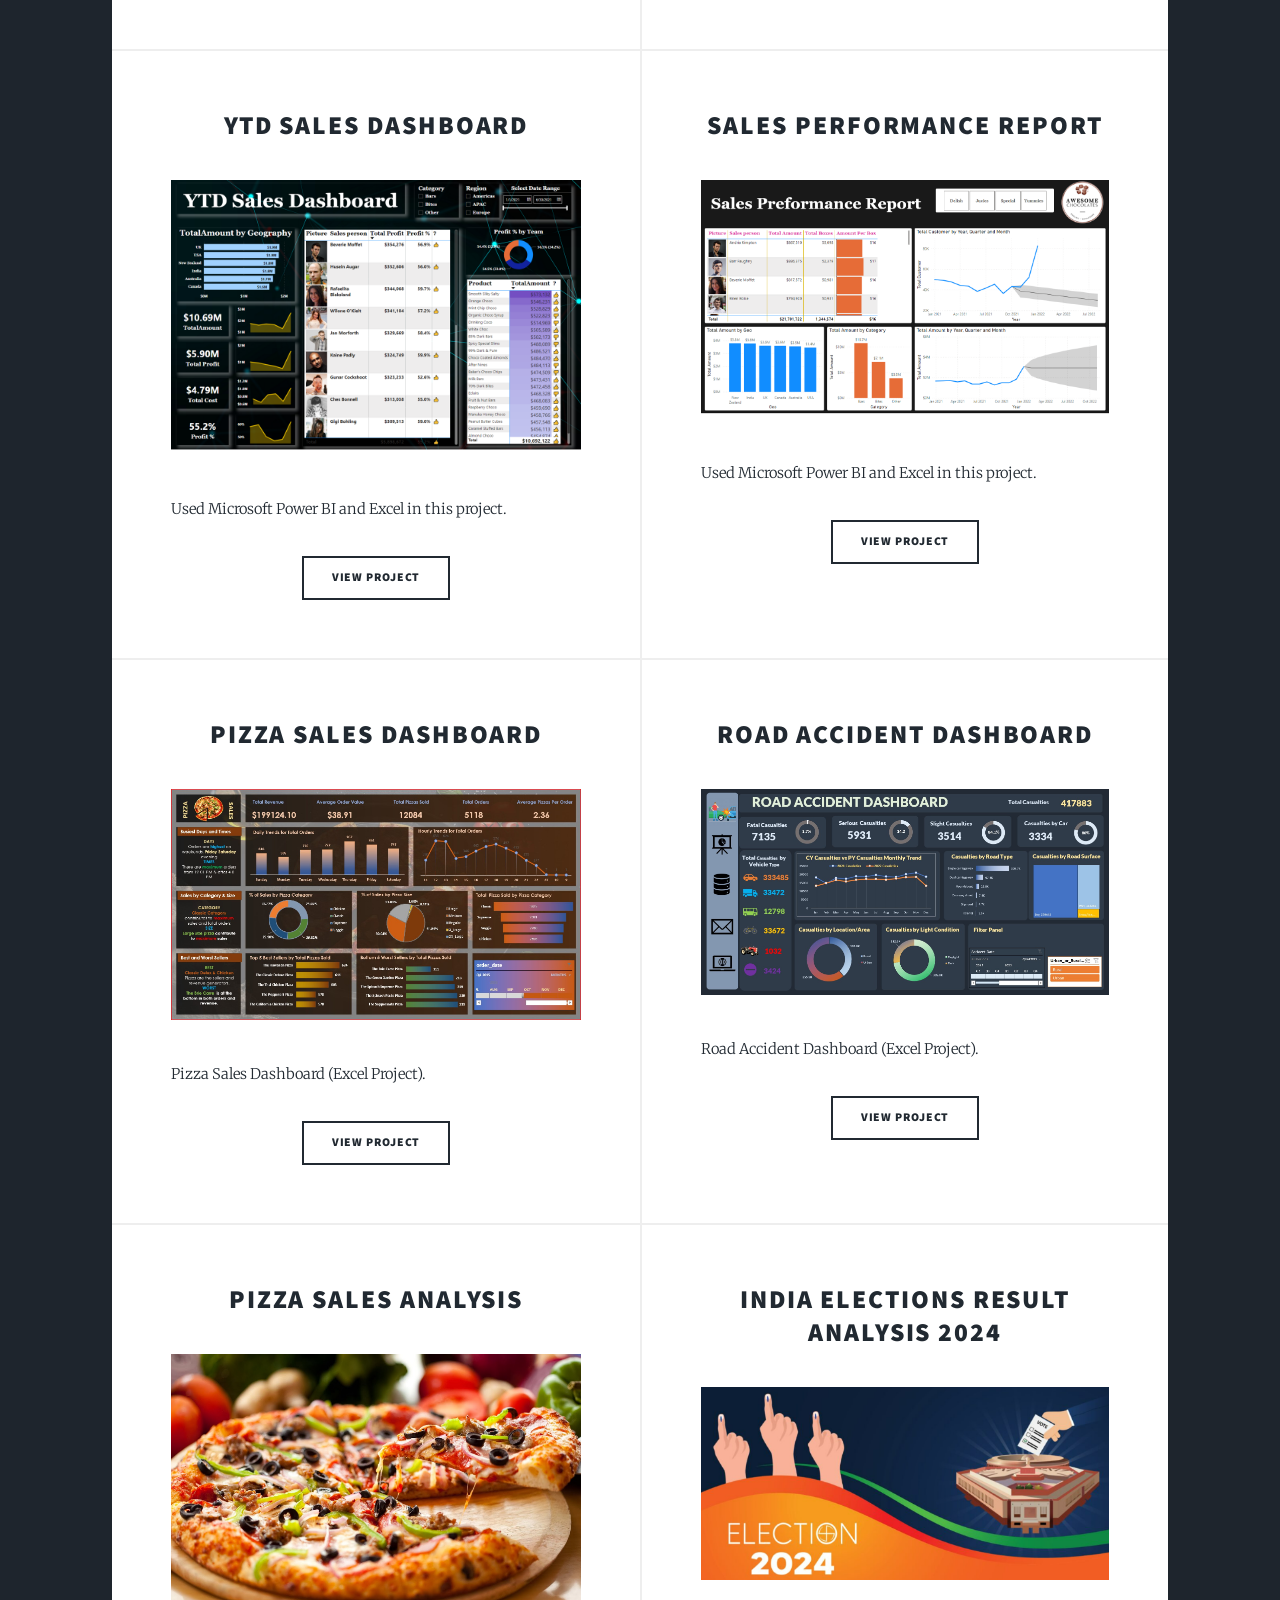
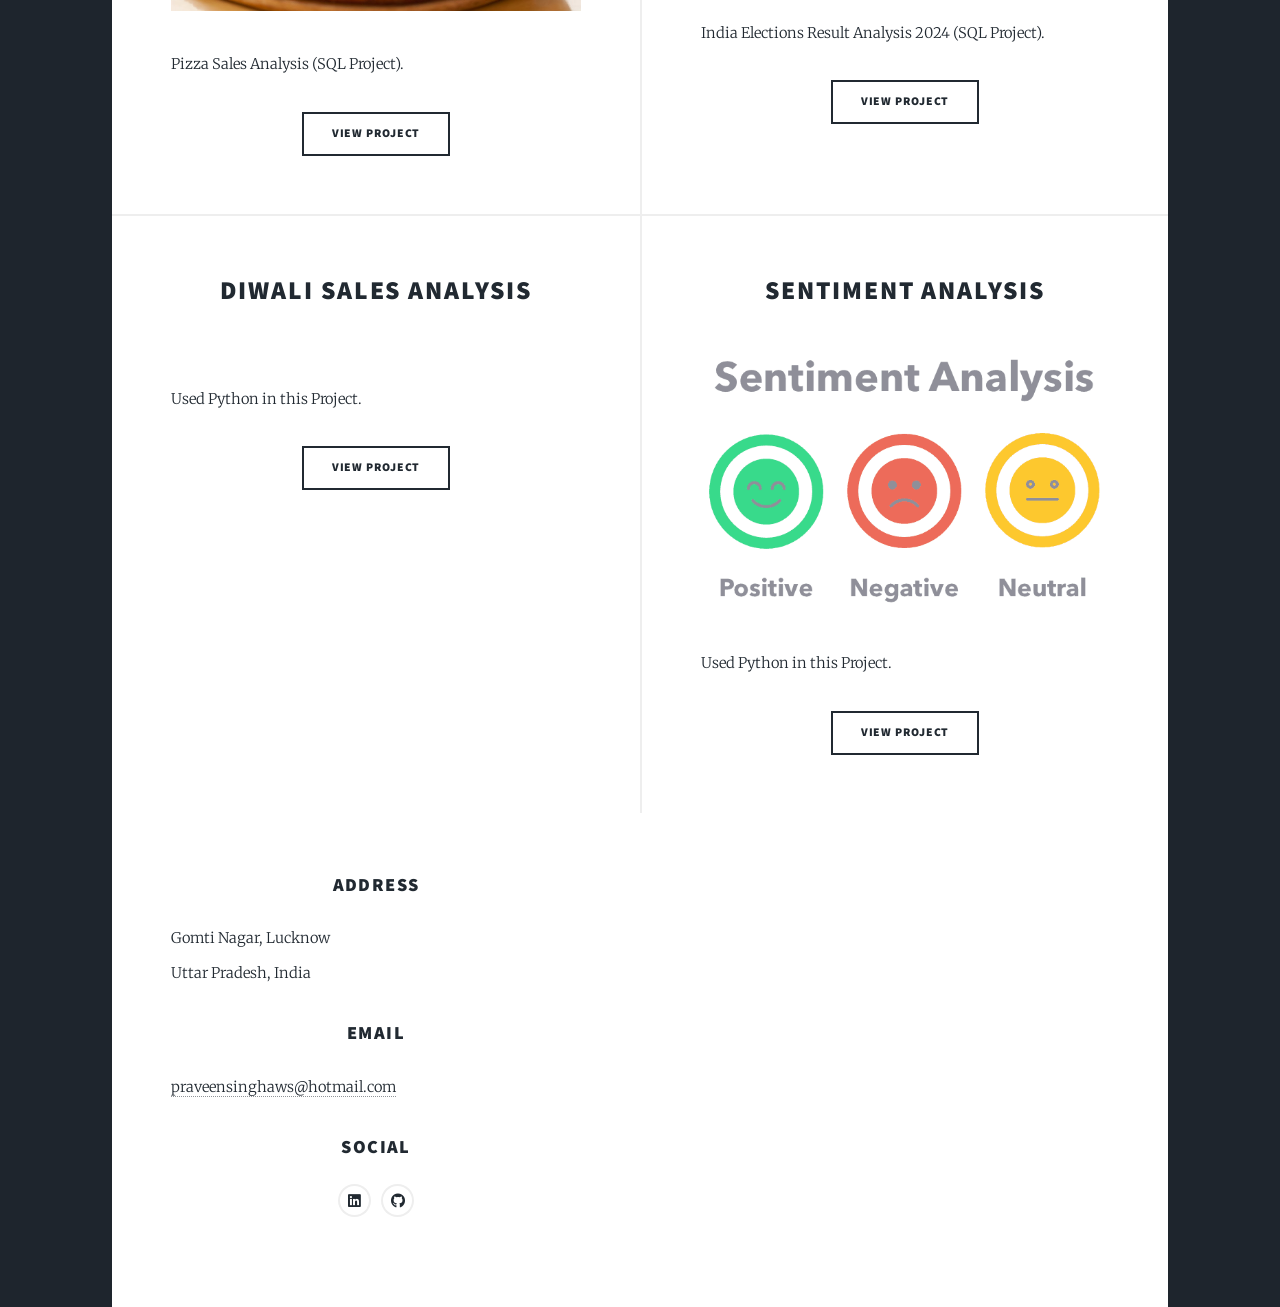
==== commit 433da53b: "Update index.html" ====
--- a/index.html
+++ b/index.html
@@ -287,7 +287,7 @@
         <!-- Removed Phone Section -->
         <section>
             <h3>Email</h3>
-            <p><a href="#">praveenanalyst@hotmail.com</a></p>
+            <p><a href="#">praveensinghaws@hotmail.com</a></p>
         </section>
         <section>
             <h3>Social</h3>
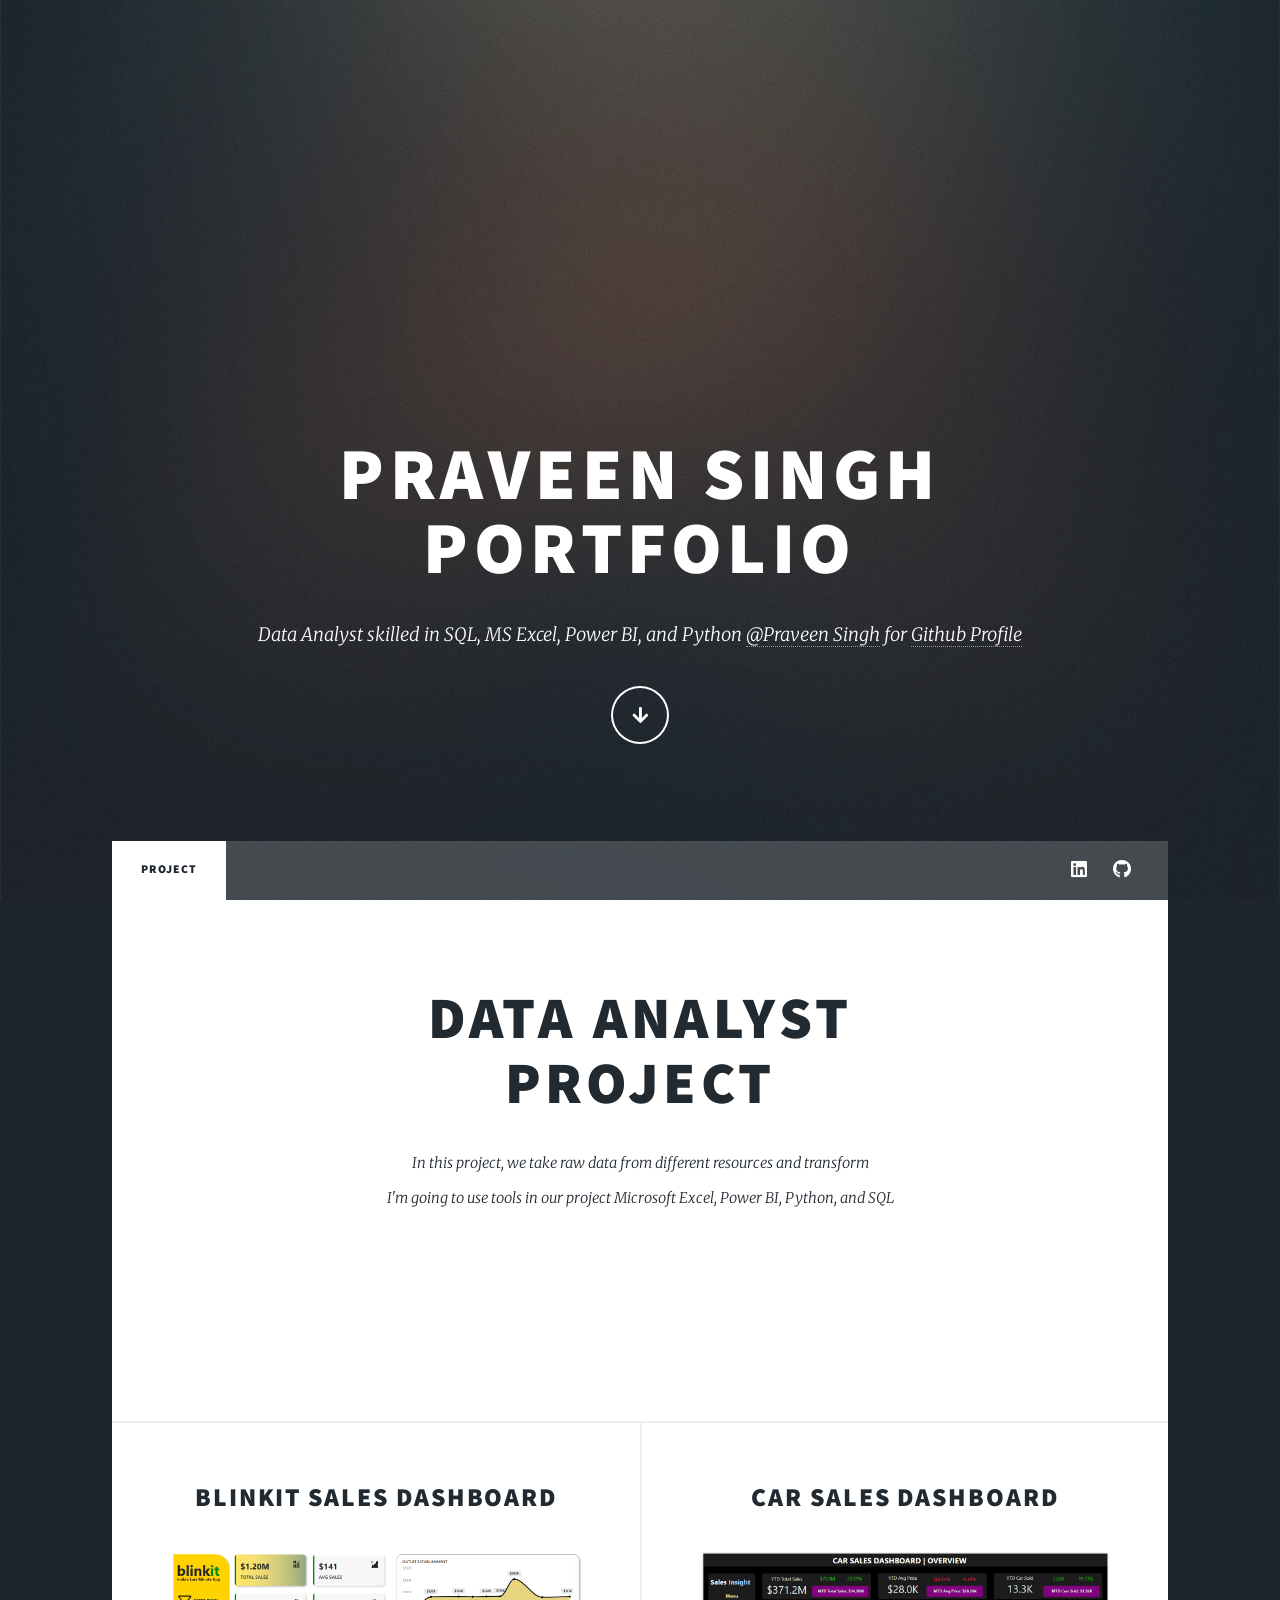
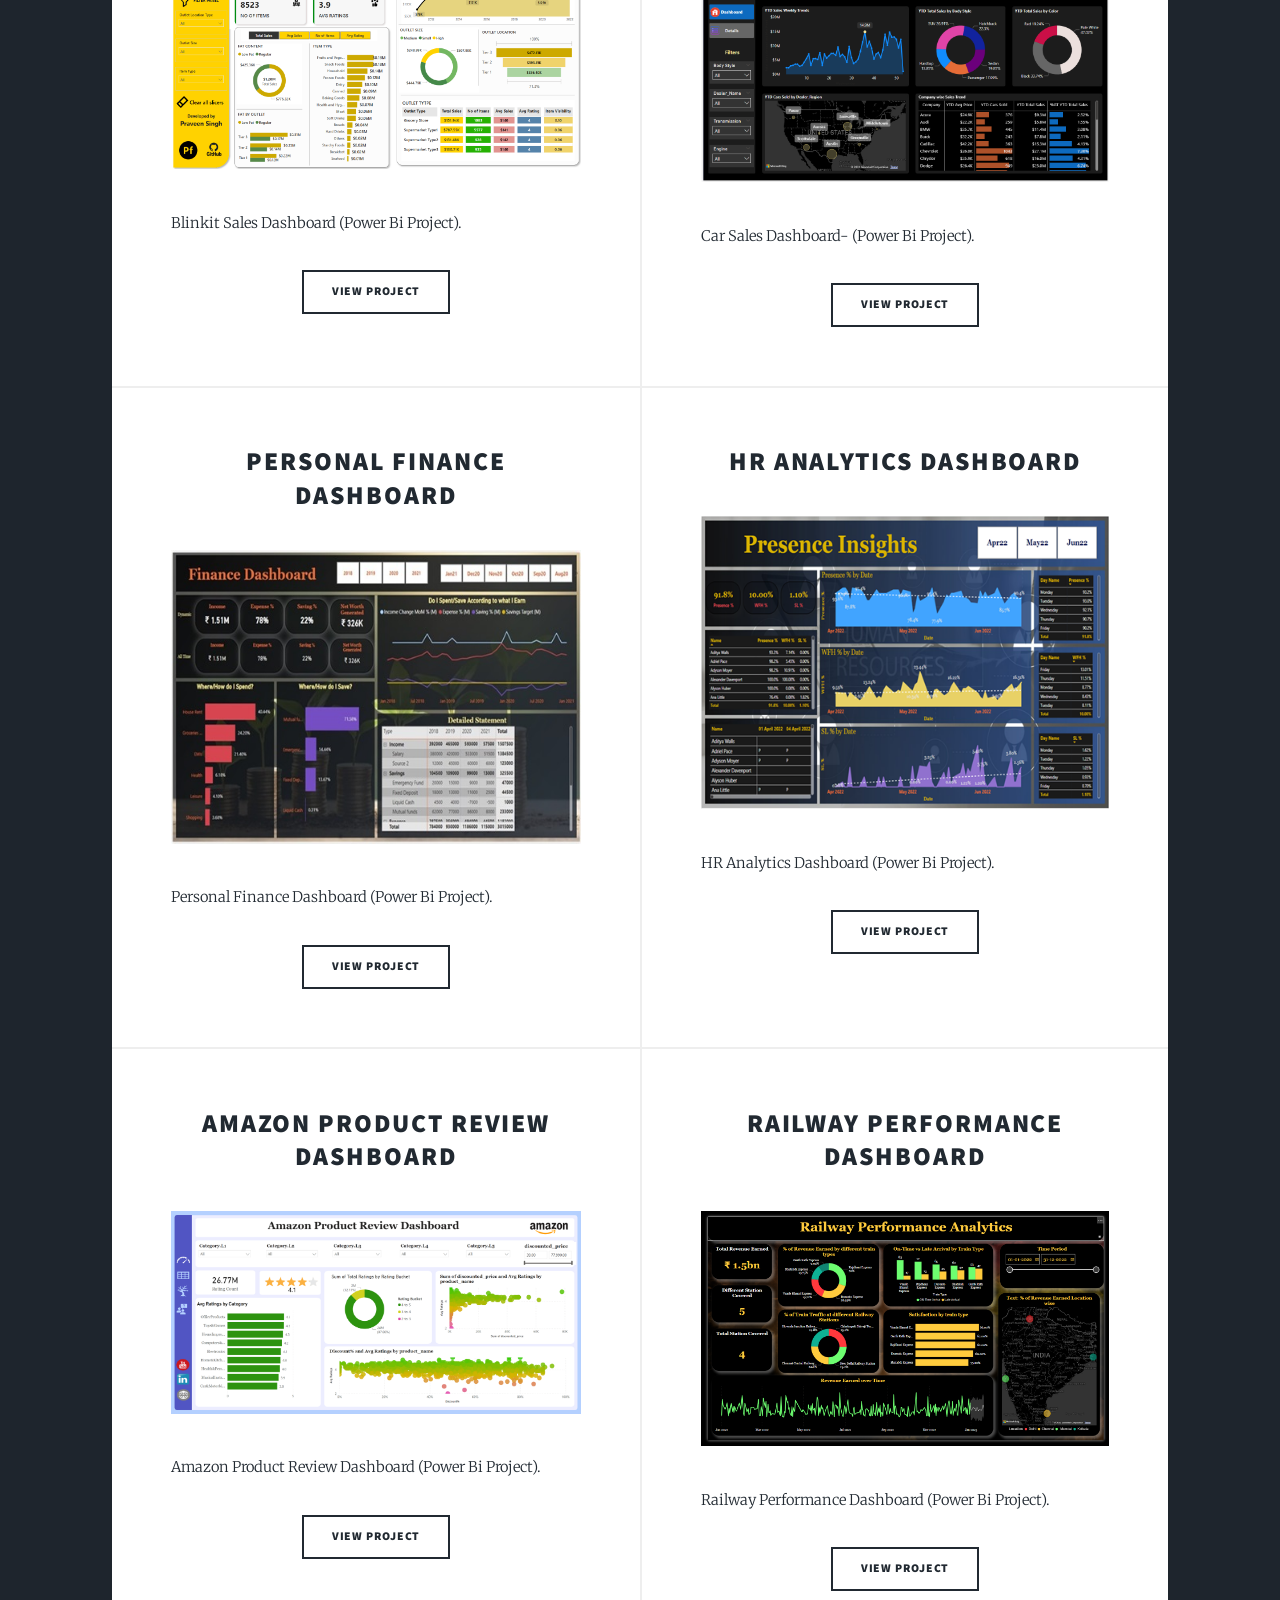
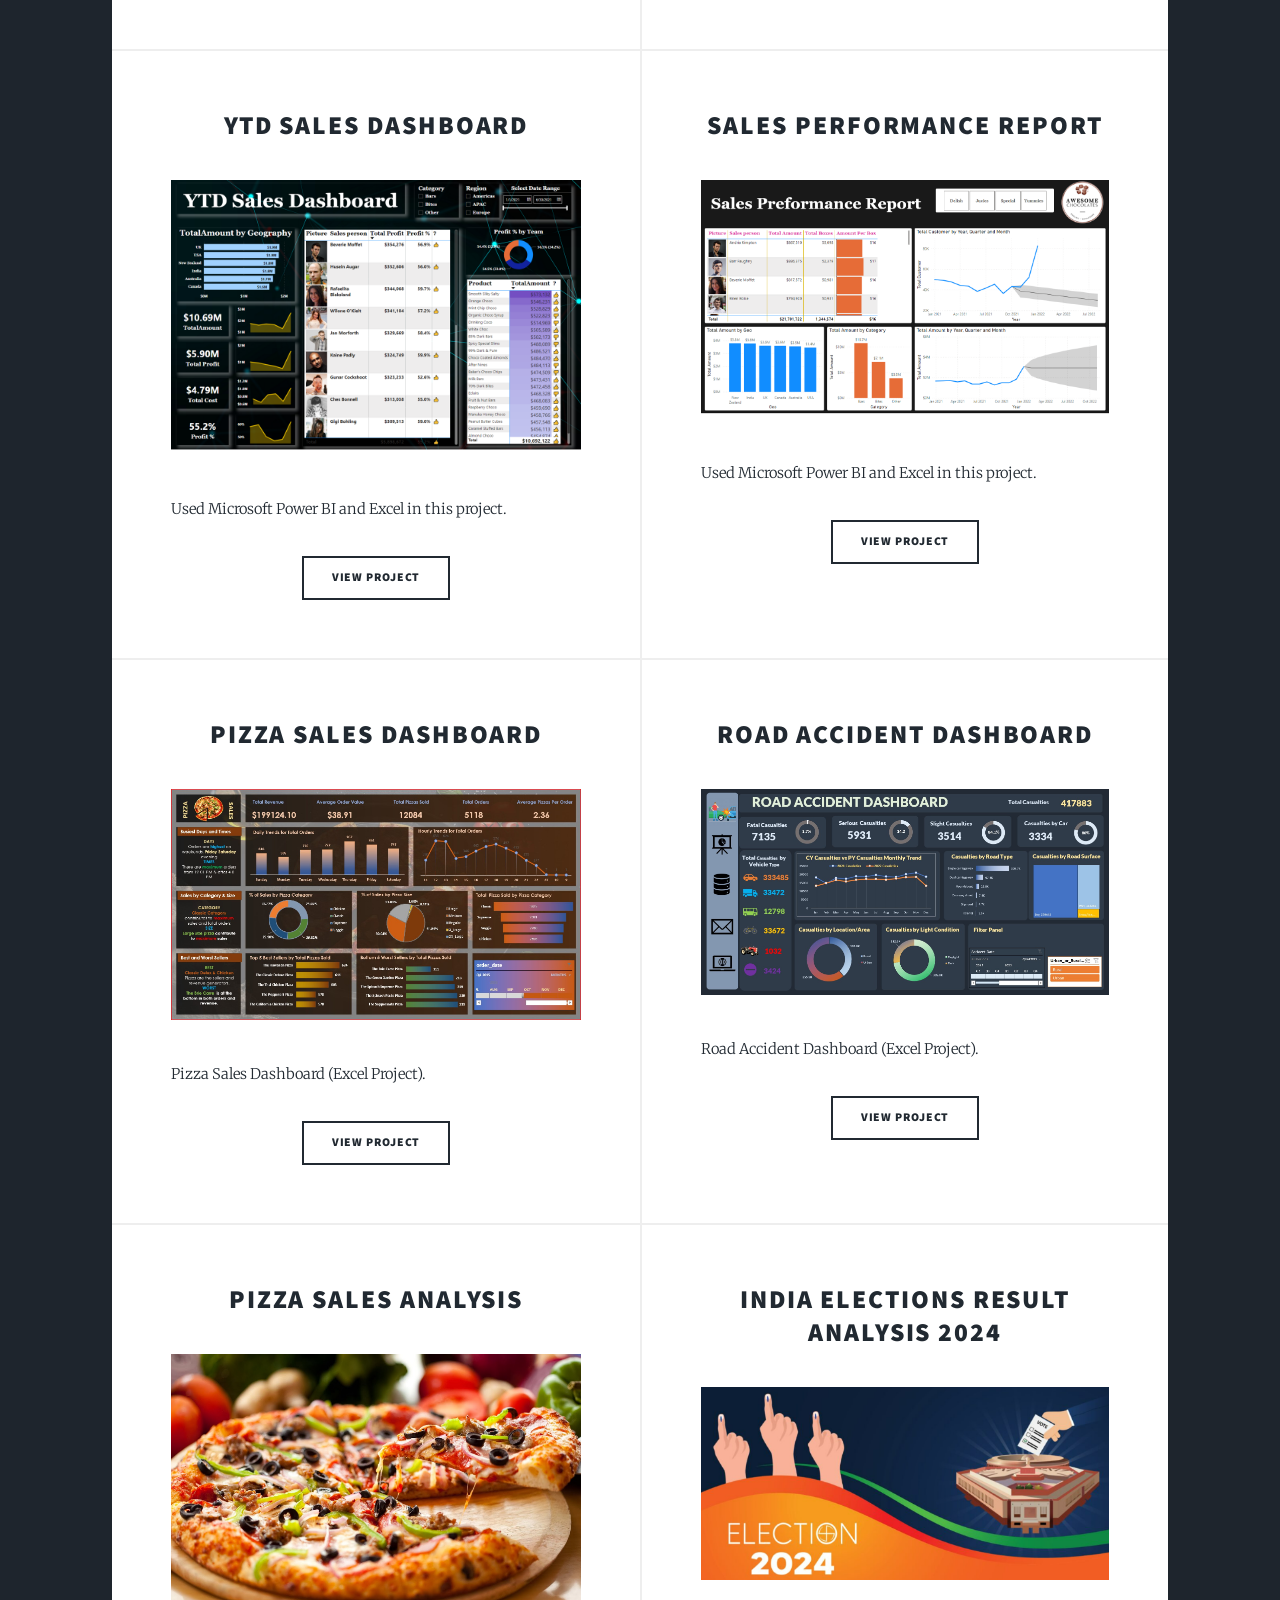
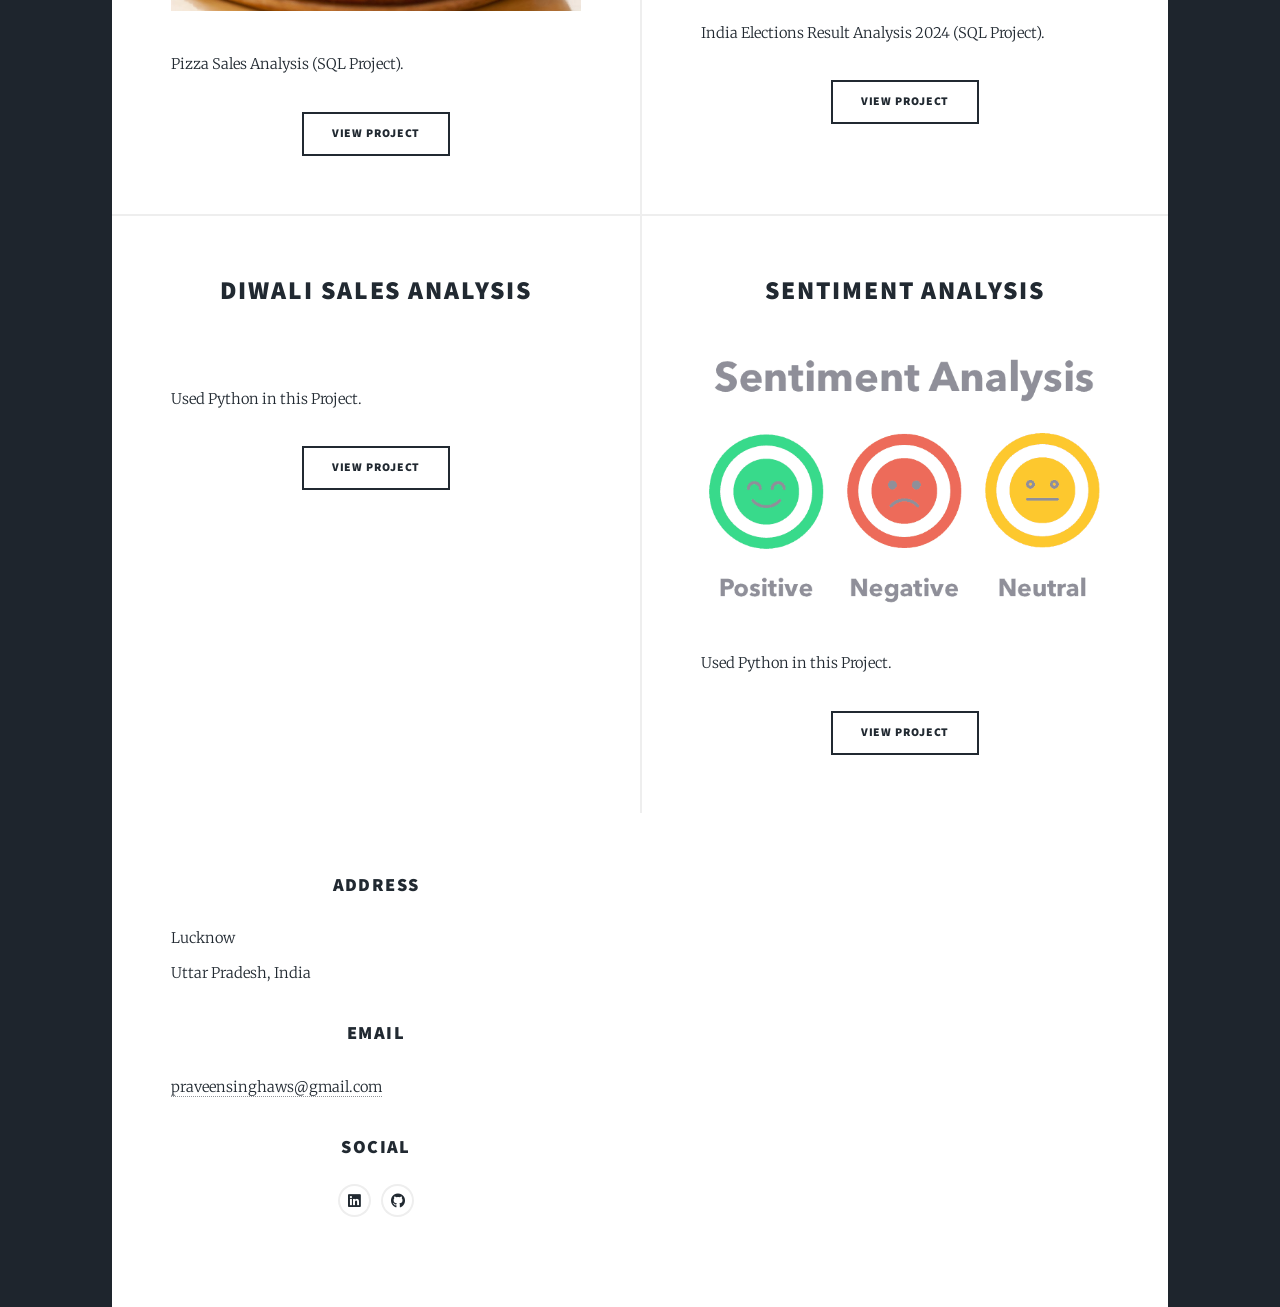
==== commit cbce8507: "Update index.html" ====
--- a/index.html
+++ b/index.html
@@ -281,13 +281,13 @@
     <section class="split contact">
         <section class="alt">
             <h3>Address</h3>
-            <p>Gomti Nagar, Lucknow <br />
+            <p>Lucknow <br />
 				Uttar Pradesh, India</p>
         </section>
         <!-- Removed Phone Section -->
         <section>
             <h3>Email</h3>
-            <p><a href="#">praveensinghaws@hotmail.com</a></p>
+            <p><a href="#">praveensinghaws@gmail.com</a></p>
         </section>
         <section>
             <h3>Social</h3>
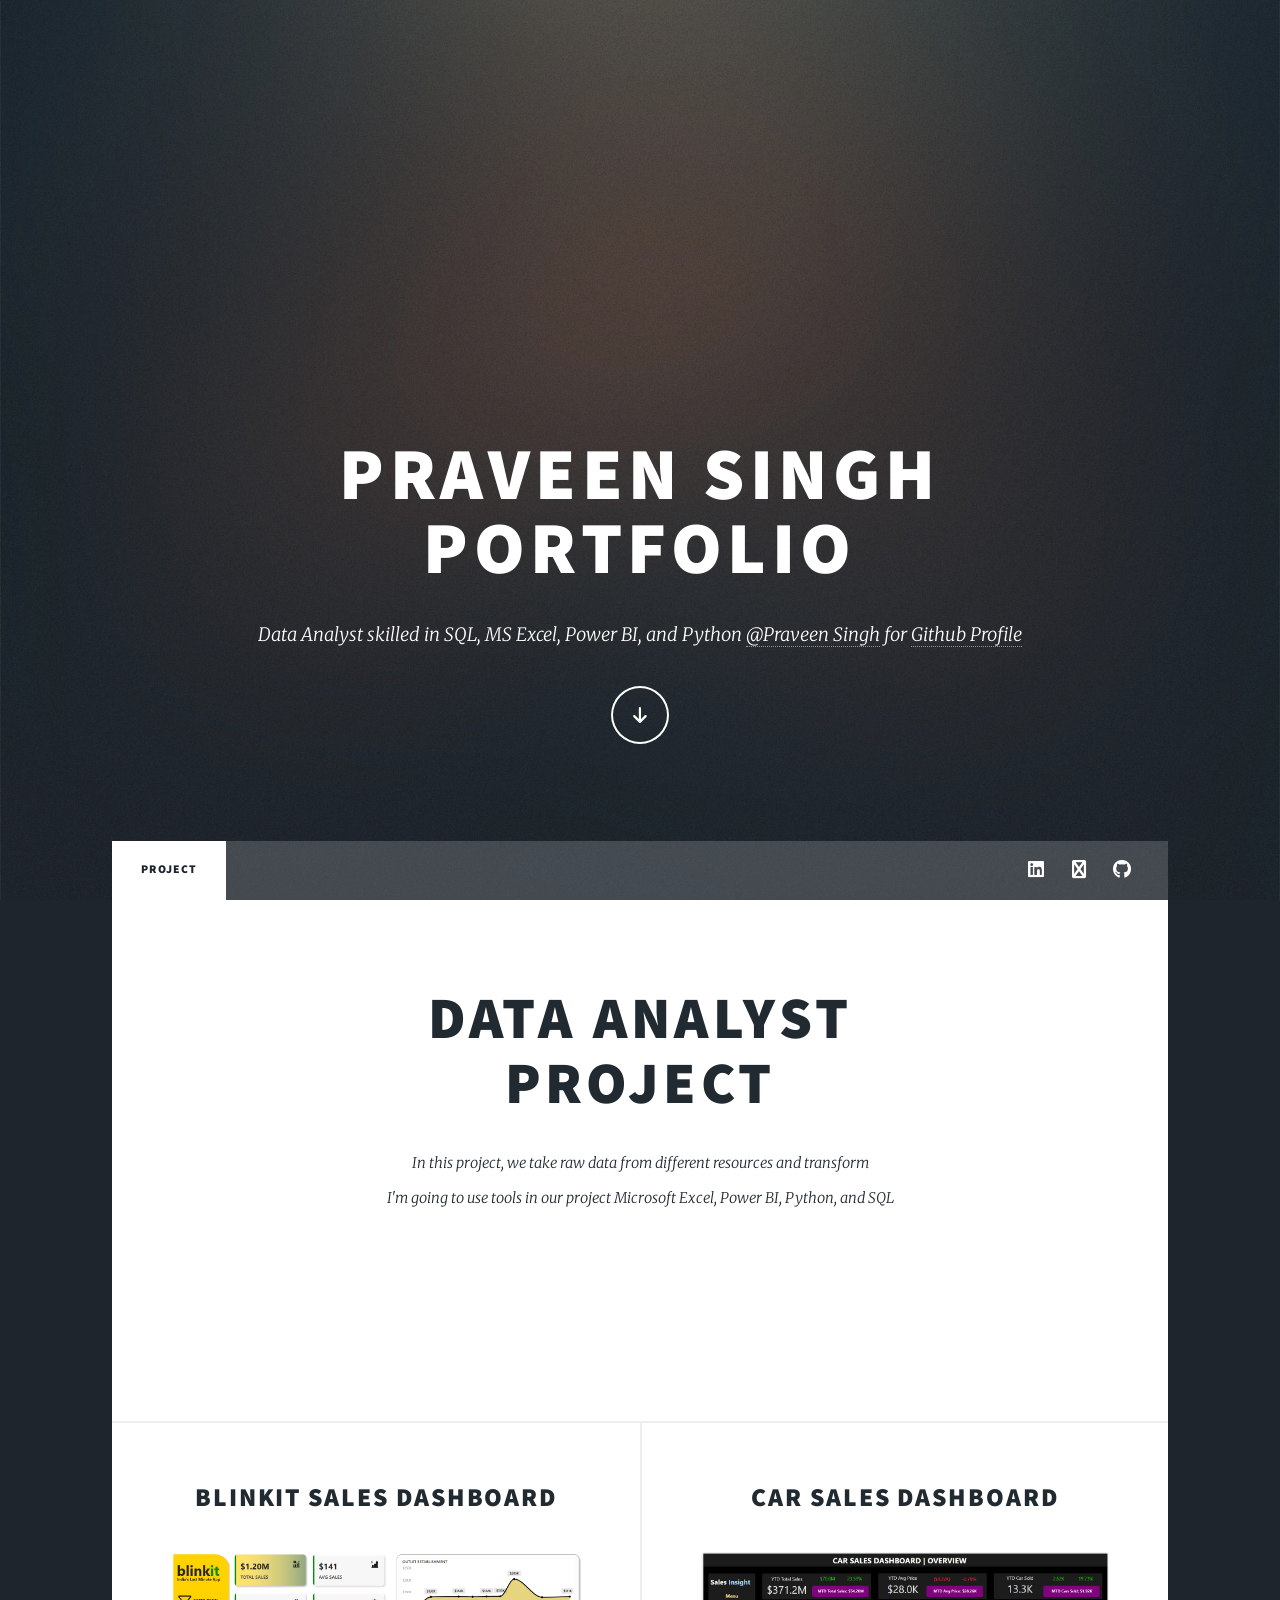
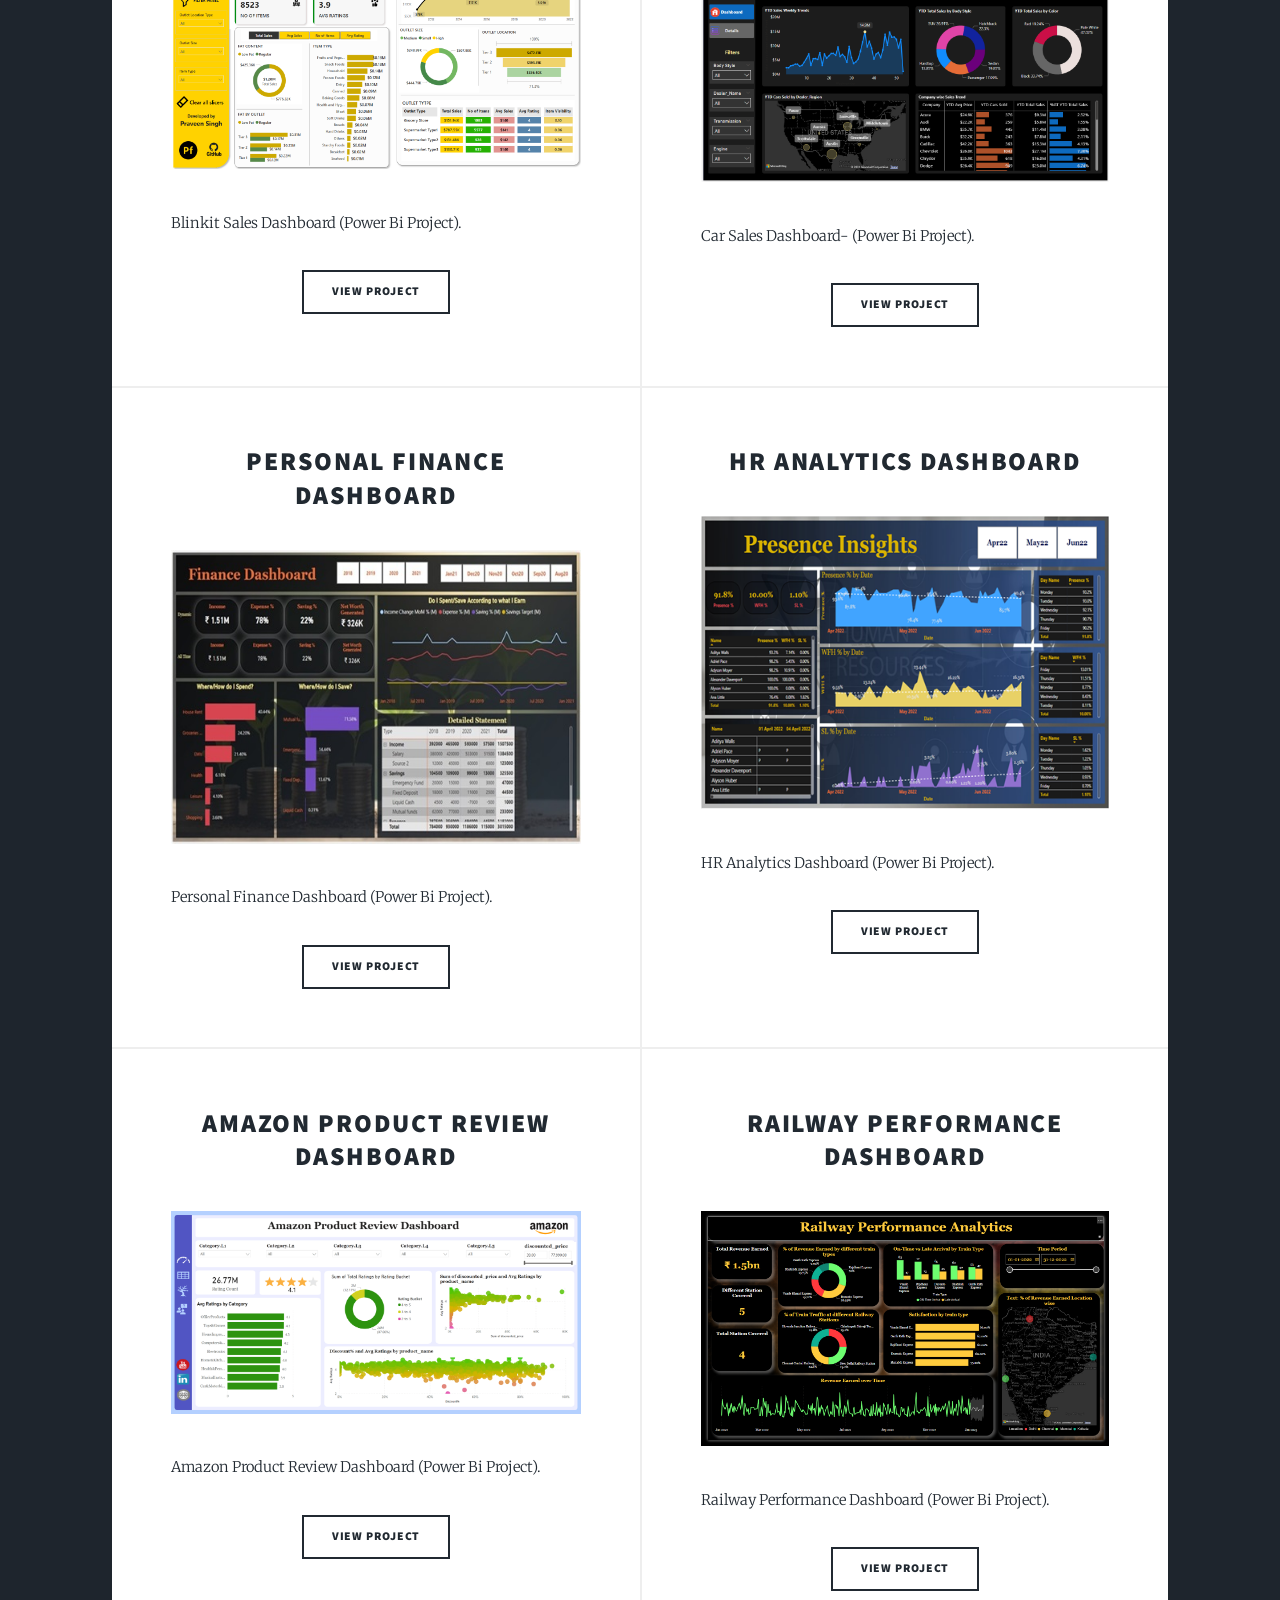
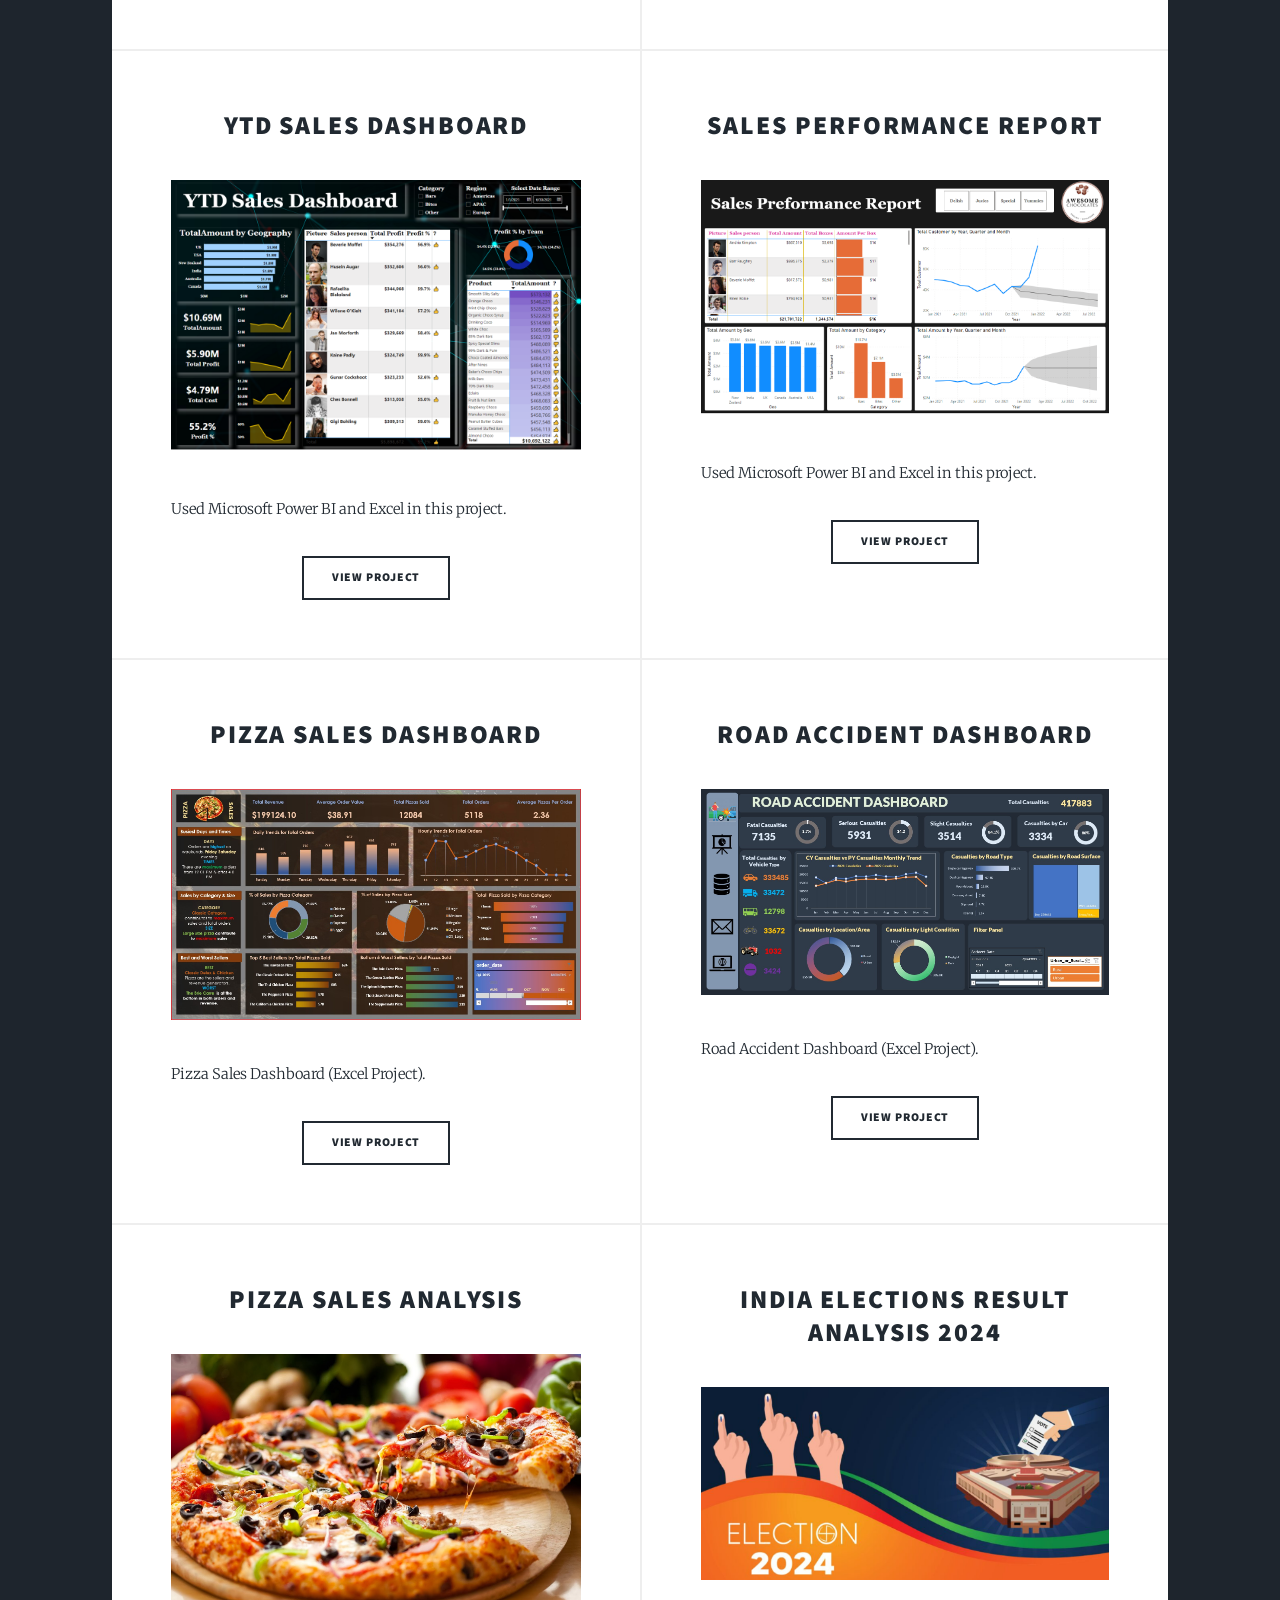
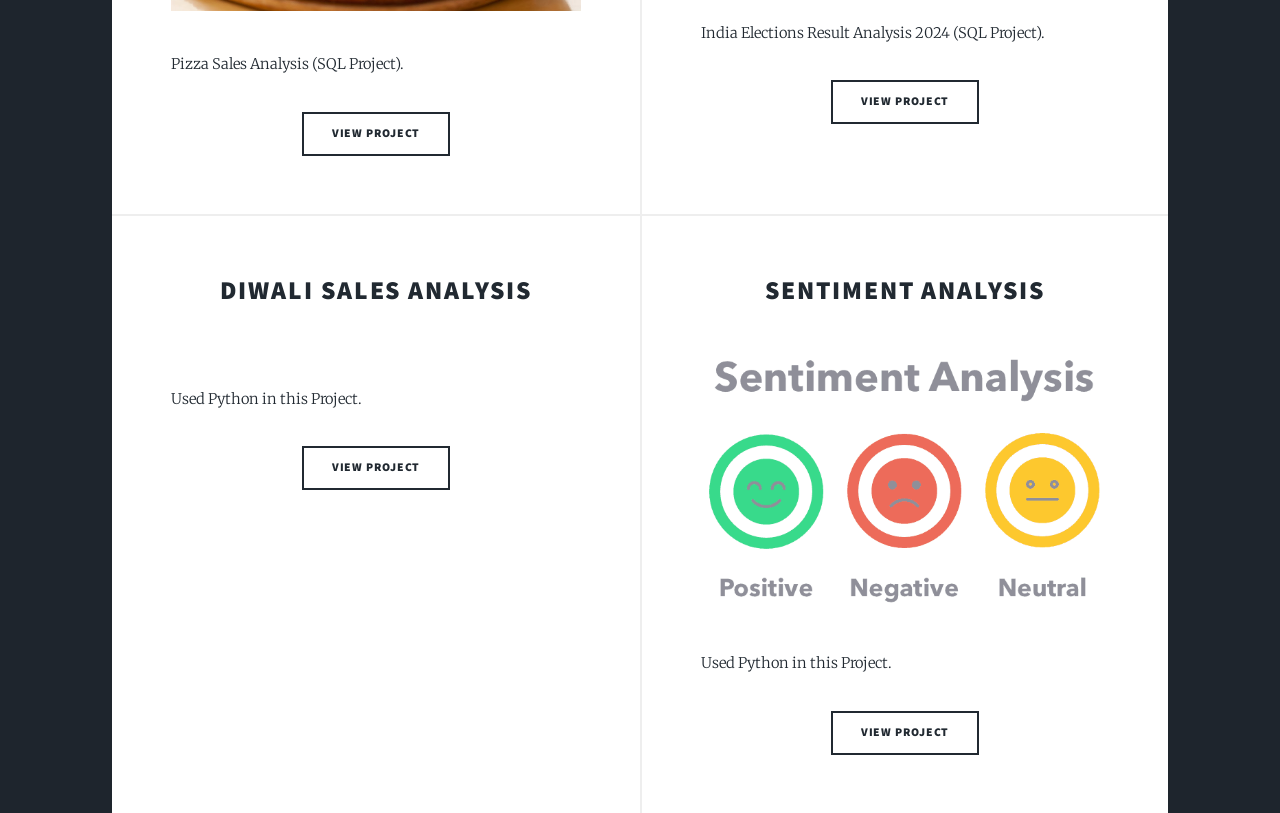
==== commit a6a78a96: "Update index.html" ====
--- a/index.html
+++ b/index.html
@@ -11,6 +11,8 @@
 		<meta name="viewport" content="width=device-width, initial-scale=1, user-scalable=no" />
 		<link rel="stylesheet" href="assets/css/main.css" />
 		<noscript><link rel="stylesheet" href="assets/css/noscript.css" /></noscript>
+		<link rel="stylesheet" href="https://cdnjs.cloudflare.com/ajax/libs/font-awesome/6.0.0-beta3/css/all.min.css">
+
 	</head>
 	<body class="is-preload">
 
@@ -35,6 +37,8 @@
 					<header id="header">
 						<a href="index.html" class="logo">Praveen Singh</a>
 					</header>
+
+
 
 				<!-- Nav -->
 					<nav id="nav">
@@ -43,10 +47,11 @@
 						</ul>
 						<ul class="icons">
 							<li><a href="https://www.linkedin.com/in/praveensinghaws/" target="_blank" class="icon brands fa-linkedin"><span class="label">Linkedin</span></a></li>
+							<li><a href="mailto:praveensinghaws@gmail.com" class="icon brands fa-envelope"><span class="label">Email</span></a></li> <!-- Added Email with Icon -->
 							<li><a href="https://github.com/praveensinghaws" target="_blank" class="icon brands fa-github"><span class="label">GitHub</span></a></li>
-							
 						</ul>
 					</nav>
+
 
 				<!-- Main -->
 					<div id="main">
@@ -238,13 +243,13 @@
 
 							<article>
 								<header>
-									<h2><a href="project.sql" target="_blank">INDIA ELECTIONS RESULT ANALYSIS 2024<br />
-									</a></h2>
-								</header>
-								<a href="project.sql" class="image fit" target="_blank"><img src="images/election.png" alt="" /></a>
+									<h2><a href="https://github.com/praveensinghaws/praveensinghaws/blob/main/DATA-ANALYST-PORTFOLIO/SQL/India%20Elections%20Result%20Analysis%202024/INDIA%20GENERAL%20ELECTIONS%20RESULT%20ANALYSIS%202024.sql" target="_blank">INDIA ELECTIONS RESULT ANALYSIS 2024<br />
+									</a></h2>
+								</header>
+								<a href="https://github.com/praveensinghaws/praveensinghaws/blob/main/DATA-ANALYST-PORTFOLIO/SQL/India%20Elections%20Result%20Analysis%202024/INDIA%20GENERAL%20ELECTIONS%20RESULT%20ANALYSIS%202024.sql" class="image fit" target="_blank"><img src="images/election.png" alt="" /></a>
 								<p>India Elections Result Analysis 2024 (SQL Project).</p>
 								<ul class="actions special">
-									<li><a href="project.sql" class="button" target="_blank">View Project</a></li>
+									<li><a href="https://github.com/praveensinghaws/praveensinghaws/blob/main/DATA-ANALYST-PORTFOLIO/SQL/India%20Elections%20Result%20Analysis%202024/INDIA%20GENERAL%20ELECTIONS%20RESULT%20ANALYSIS%202024.sql" class="button" target="_blank">View Project</a></li>
 								</ul>
 							</article>
 
@@ -276,34 +281,7 @@
 							</article>
 
 <!------------------------------------------------------------------------------------------>
-<!-- Footer -->
-<footer>
-    <section class="split contact">
-        <section class="alt">
-            <h3>Address</h3>
-            <p>Lucknow <br />
-				Uttar Pradesh, India</p>
-        </section>
-        <!-- Removed Phone Section -->
-        <section>
-            <h3>Email</h3>
-            <p><a href="#">praveensinghaws@gmail.com</a></p>
-        </section>
-        <section>
-            <h3>Social</h3>
-            <ul class="icons alt">
-                <li><a href="https://www.linkedin.com/in/praveensinghaws/" class="icon brands alt fa-linkedin"><span class="label">Linkedin</span></a></li>
-                <li><a href="https://github.com/praveensinghaws" class="icon brands alt fa-github"><span class="label">GitHub</span></a></li>
-            </ul>
-        </section>
-    </section>
-</footer>
-
-<!-- Copyright -->
-<!-- <div id="copyright">
-    <ul><li>&copy; Untitled</li><li>Design: <a href="https://html5up.net">HTML5 UP</a></li></ul> -->
-</div>
-</div>
+
 
 <!-- Scripts -->
 <script src="assets/js/jquery.min.js"></script>
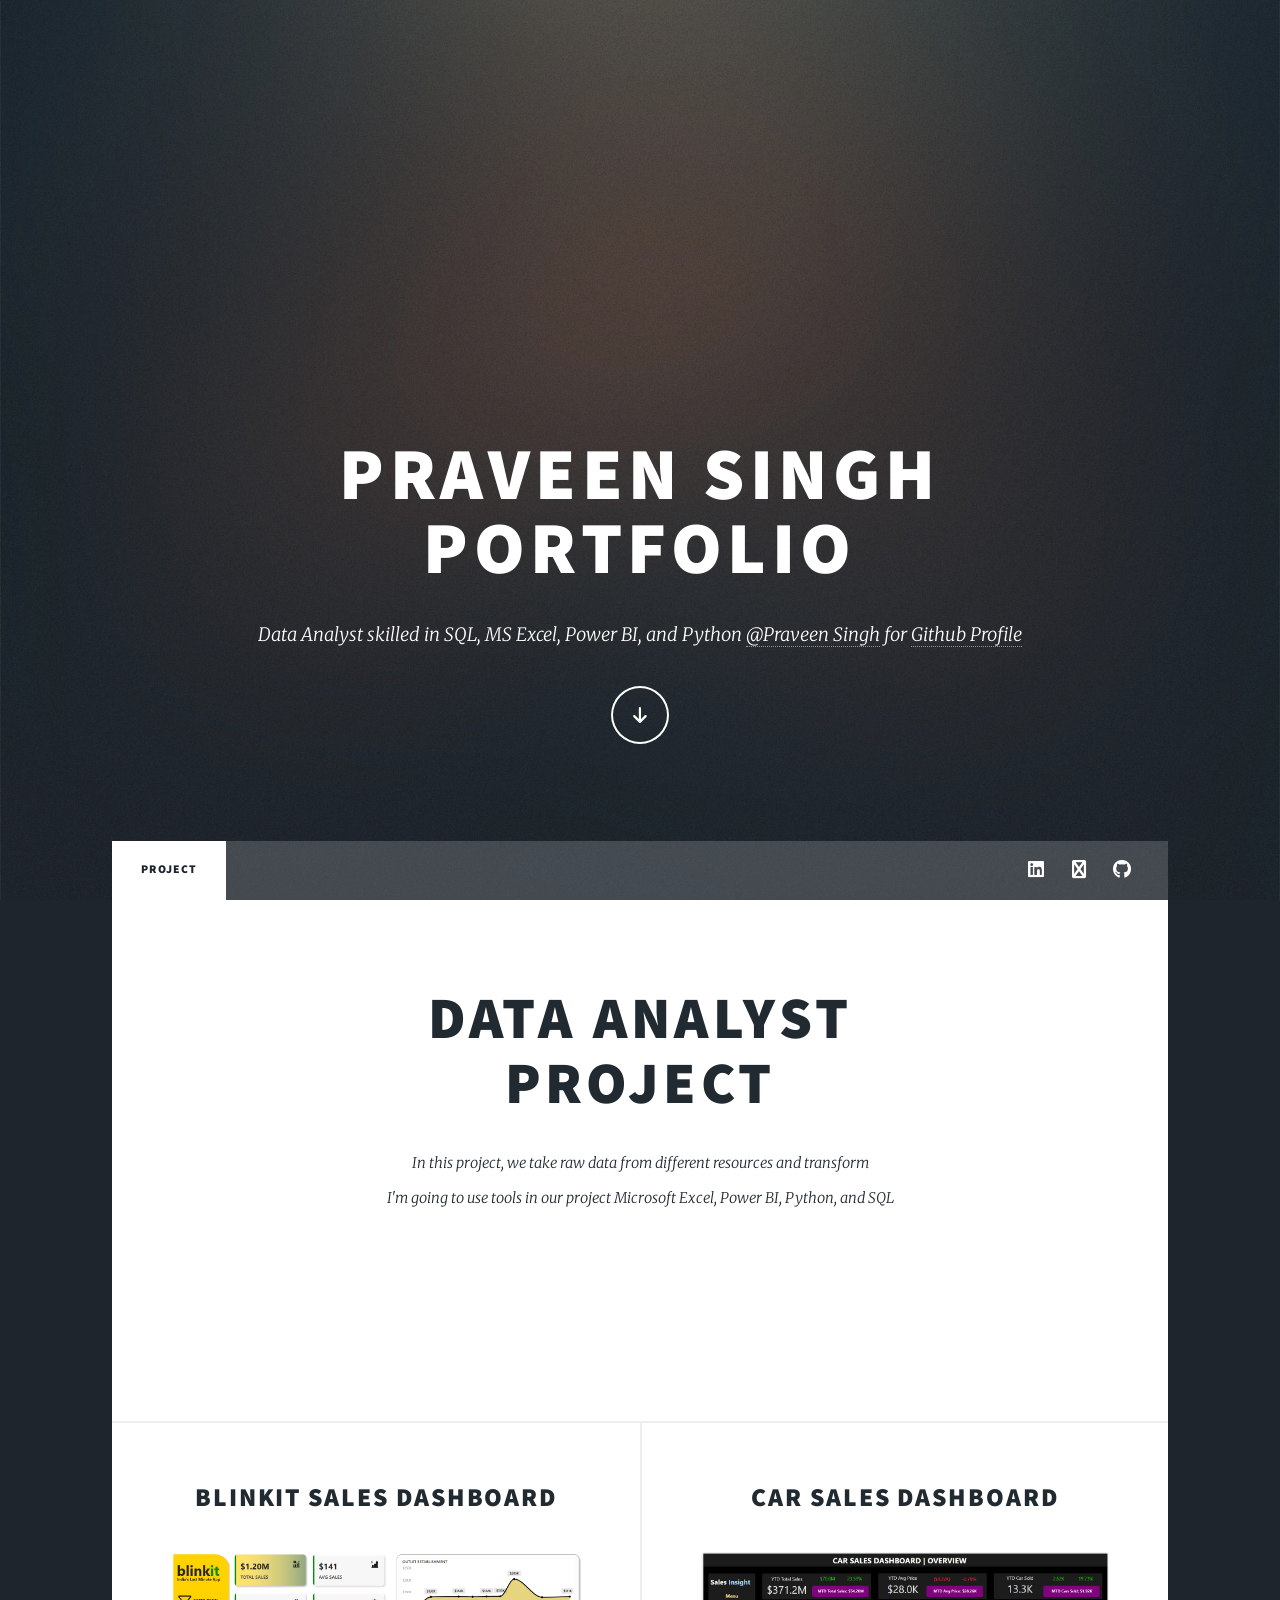
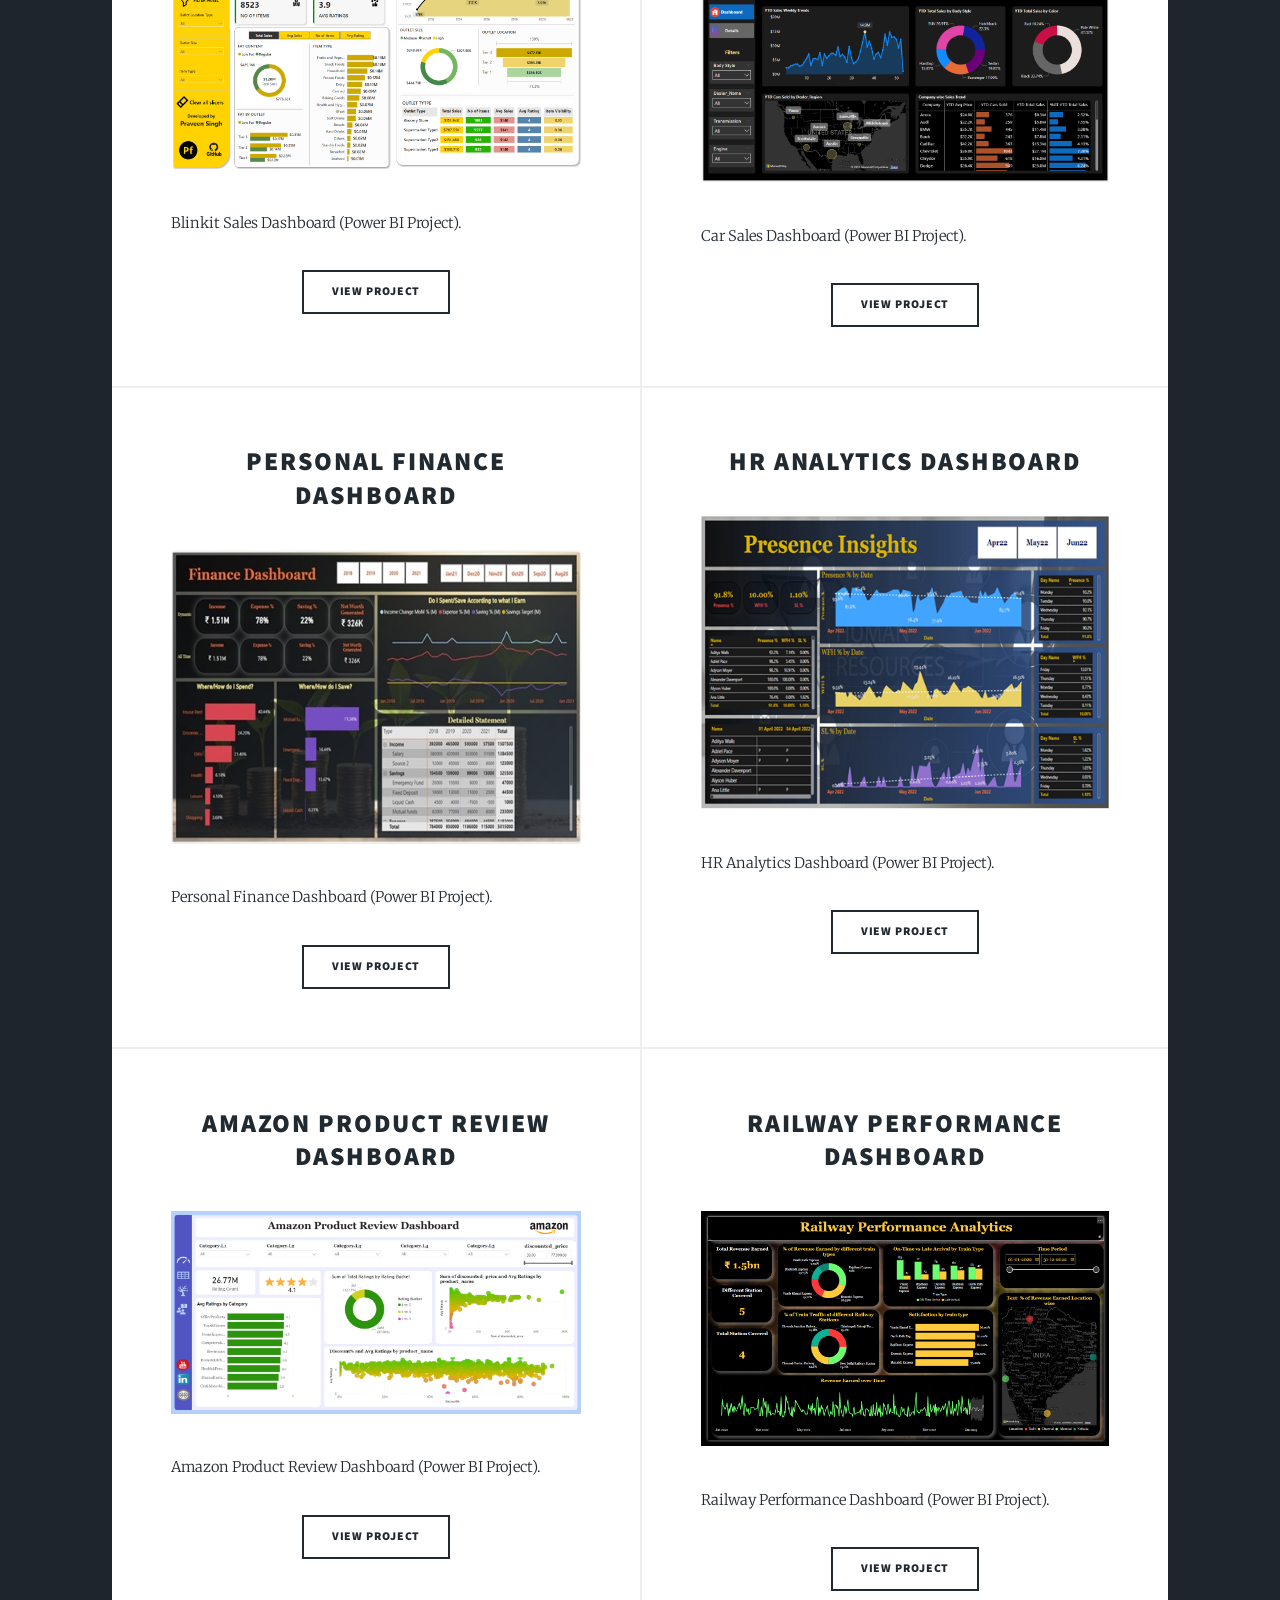
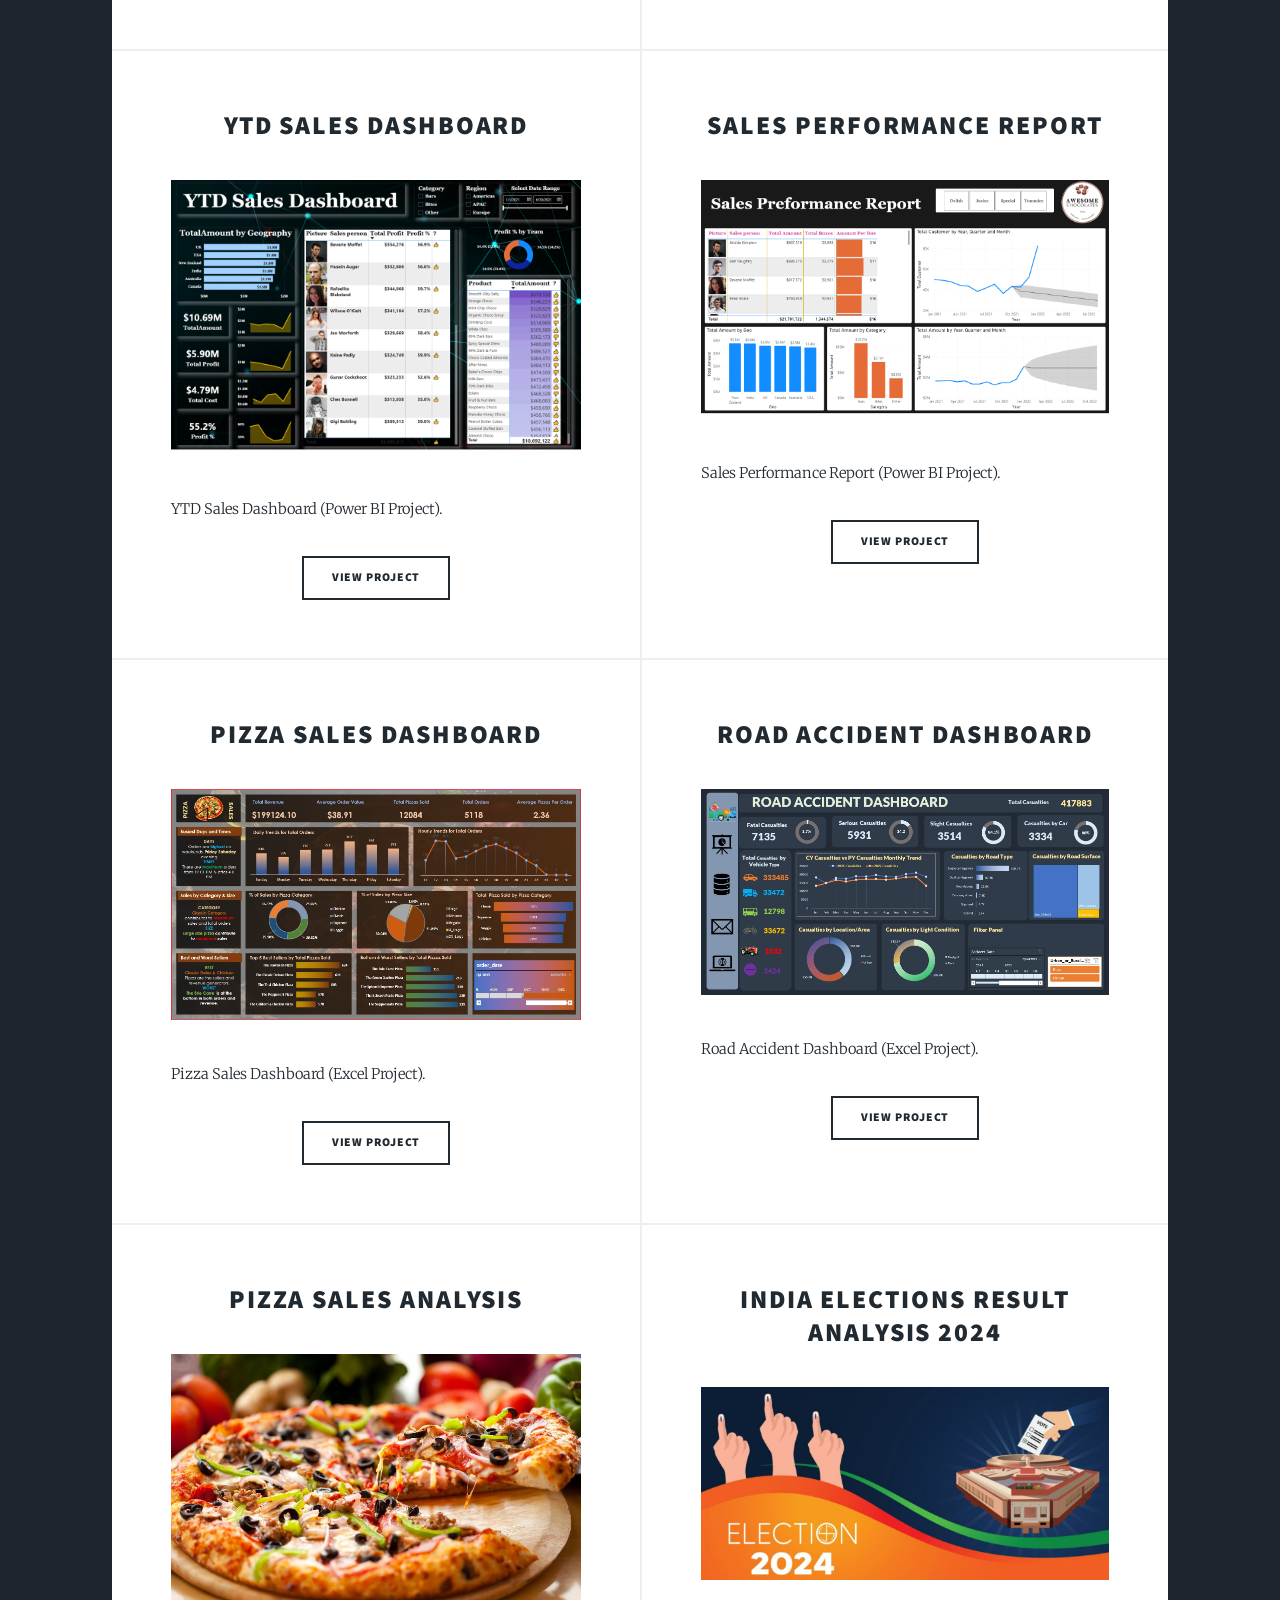
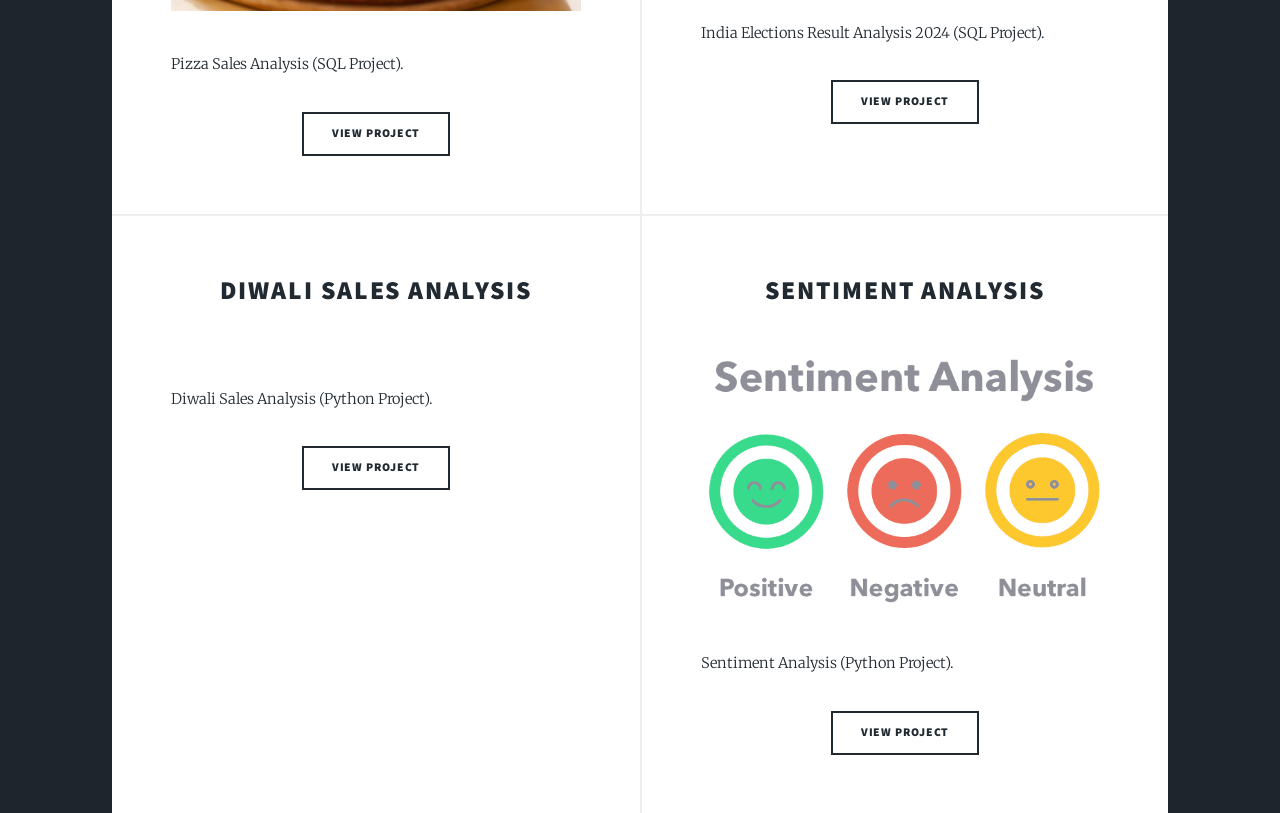
==== commit d2375b6e: "Update index.html" ====
--- a/index.html
+++ b/index.html
@@ -83,7 +83,7 @@
 								<a href="https://app.powerbi.com/view?r=eyJrIjoiZWFiYTliMmItMzA2Zi00ZTJhLWFkYWYtYjRjNjIyMGE2MWM2IiwidCI6ImE4ZjNjYzcyLTZiYTAtNDJlNy1hNjU1LTI3NTA2ZDBiOGI5NCJ9&embedImagePlaceholder=true&pageName=6925eea6d4722407b034" class="image fit" target="_blank">
 									<img src="images/blinkit.png" alt="" />
 								</a>
-								<p>Blinkit Sales Dashboard (Power Bi Project). </p>
+								<p>Blinkit Sales Dashboard (Power BI Project). </p>
 								<ul class="actions special">
 									<li><a href="https://app.powerbi.com/view?r=eyJrIjoiZWFiYTliMmItMzA2Zi00ZTJhLWFkYWYtYjRjNjIyMGE2MWM2IiwidCI6ImE4ZjNjYzcyLTZiYTAtNDJlNy1hNjU1LTI3NTA2ZDBiOGI5NCJ9&embedImagePlaceholder=true&pageName=6925eea6d4722407b034" class="button" target="_blank">View Project</a></li>
 								</ul>
@@ -98,7 +98,7 @@
 								<a href="https://app.powerbi.com/view?r=eyJrIjoiOWEwOWNjYTctMmNkMi00NDY5LWE3MWItNzgzMTU3NTBjZDBjIiwidCI6ImE4ZjNjYzcyLTZiYTAtNDJlNy1hNjU1LTI3NTA2ZDBiOGI5NCJ9&pageName=ReportSection" class="image fit" target="_blank">
 									<img src="images/car.png" alt="" />
 								</a>
-								<p>Car Sales Dashboard- (Power Bi Project). </p>
+								<p>Car Sales Dashboard (Power BI Project). </p>
 								<ul class="actions special">
 									<li><a href="https://app.powerbi.com/view?r=eyJrIjoiOWEwOWNjYTctMmNkMi00NDY5LWE3MWItNzgzMTU3NTBjZDBjIiwidCI6ImE4ZjNjYzcyLTZiYTAtNDJlNy1hNjU1LTI3NTA2ZDBiOGI5NCJ9&pageName=ReportSection" class="button" target="_blank">View Project</a></li>
 								</ul>
@@ -112,7 +112,7 @@
 								<a href="https://app.powerbi.com/view?r=eyJrIjoiYjY1ODExMzktZmVhMS00YjBlLThkYmEtNGJmYWRhYzIxNmQ5IiwidCI6ImE4ZjNjYzcyLTZiYTAtNDJlNy1hNjU1LTI3NTA2ZDBiOGI5NCJ9&pageName=ReportSection" class="image fit" target="_blank">
 									<img src="images/finance.jpg" alt="" />
 								</a>
-								<p>Personal Finance Dashboard (Power Bi Project). </p>
+								<p>Personal Finance Dashboard (Power BI Project). </p>
 								<ul class="actions special">
 									<li><a href="https://app.powerbi.com/view?r=eyJrIjoiYjY1ODExMzktZmVhMS00YjBlLThkYmEtNGJmYWRhYzIxNmQ5IiwidCI6ImE4ZjNjYzcyLTZiYTAtNDJlNy1hNjU1LTI3NTA2ZDBiOGI5NCJ9&pageName=ReportSection" class="button" target="_blank">View Project</a></li>
 								</ul>
@@ -129,7 +129,7 @@
 								<a href="https://app.powerbi.com/view?r=eyJrIjoiMGVkYzU0MWQtOWNhMi00ZjI4LWE5YTMtMTVkZWViZDg3NGY3IiwidCI6ImE4ZjNjYzcyLTZiYTAtNDJlNy1hNjU1LTI3NTA2ZDBiOGI5NCJ9&pageName=ReportSection" class="image fit" target="_blank">
 									<img src="images/hr.png" alt="" />
 								</a>
-								<p>HR Analytics Dashboard (Power Bi Project).</p>
+								<p>HR Analytics Dashboard (Power BI Project).</p>
 								<ul class="actions special">
 									<li><a href="https://app.powerbi.com/view?r=eyJrIjoiMGVkYzU0MWQtOWNhMi00ZjI4LWE5YTMtMTVkZWViZDg3NGY3IiwidCI6ImE4ZjNjYzcyLTZiYTAtNDJlNy1hNjU1LTI3NTA2ZDBiOGI5NCJ9&pageName=ReportSection" class="button" target="_blank">View Project</a></li>
 								</ul>
@@ -145,7 +145,7 @@
 								<a href="https://app.powerbi.com/view?r=eyJrIjoiYmNkM2ZjMGMtN2MyMy00YzZlLTg5NzktNTViNzA1ODJjMTQ4IiwidCI6ImE4ZjNjYzcyLTZiYTAtNDJlNy1hNjU1LTI3NTA2ZDBiOGI5NCJ9&pageName=ReportSection" class="image fit" target="_blank">
 									<img src="images/amazon.png" alt="" />
 								</a>
-								<p>Amazon Product Review Dashboard (Power Bi Project). </p>
+								<p>Amazon Product Review Dashboard (Power BI Project). </p>
 								<ul class="actions special">
 									<li><a href="https://app.powerbi.com/view?r=eyJrIjoiYmNkM2ZjMGMtN2MyMy00YzZlLTg5NzktNTViNzA1ODJjMTQ4IiwidCI6ImE4ZjNjYzcyLTZiYTAtNDJlNy1hNjU1LTI3NTA2ZDBiOGI5NCJ9&pageName=ReportSection" class="button" target="_blank">View Project</a></li>
 								</ul>
@@ -161,7 +161,7 @@
 								<a href="https://app.powerbi.com/view?r=eyJrIjoiMTg4M2E5MzktMTRlNi00YTU1LTg2NmMtYzk0MGU4MDZhNTk5IiwidCI6ImE4ZjNjYzcyLTZiYTAtNDJlNy1hNjU1LTI3NTA2ZDBiOGI5NCJ9&pageName=ReportSection" class="image fit" target="_blank">
 									<img src="images/railway.jpg" alt="" />
 								</a>
-								<p>Railway Performance Dashboard (Power Bi Project).</p>
+								<p>Railway Performance Dashboard (Power BI Project).</p>
 								<ul class="actions special">
 									<li><a href="https://app.powerbi.com/view?r=eyJrIjoiMTg4M2E5MzktMTRlNi00YTU1LTg2NmMtYzk0MGU4MDZhNTk5IiwidCI6ImE4ZjNjYzcyLTZiYTAtNDJlNy1hNjU1LTI3NTA2ZDBiOGI5NCJ9&pageName=ReportSection" class="button" target="_blank">View Project</a></li>
 								</ul>
@@ -176,7 +176,7 @@
 								<a href="https://app.powerbi.com/view?r=eyJrIjoiZjZjNjcxNjItN2JkNy00ZmU2LWFiMGUtY2NiMjUyN2IwMjA3IiwidCI6ImE4ZjNjYzcyLTZiYTAtNDJlNy1hNjU1LTI3NTA2ZDBiOGI5NCJ9&pageName=ReportSection" class="image fit" target="_blank">
 									<img src="images/ytd_sales.png" alt="" />
 								</a>
-								<p>Used Microsoft Power BI and Excel in this project. </p>
+								<p>YTD Sales Dashboard (Power BI Project). </p>
 								<ul class="actions special">
 									<li><a href="https://app.powerbi.com/view?r=eyJrIjoiZjZjNjcxNjItN2JkNy00ZmU2LWFiMGUtY2NiMjUyN2IwMjA3IiwidCI6ImE4ZjNjYzcyLTZiYTAtNDJlNy1hNjU1LTI3NTA2ZDBiOGI5NCJ9&pageName=ReportSection" class="button" target="_blank">View Project</a></li>
 								</ul>
@@ -190,7 +190,7 @@
 								<a href="https://app.powerbi.com/view?r=eyJrIjoiOTQ4NDFjMmYtZWI0OS00OTNjLTliMjItNTQyODM5MTc0ZWM2IiwidCI6ImE4ZjNjYzcyLTZiYTAtNDJlNy1hNjU1LTI3NTA2ZDBiOGI5NCJ9&pageName=ReportSection" class="image fit" target="_blank">
 									<img src="images/sales_preformance.png" alt="" />
 								</a>
-								<p>Used Microsoft Power BI and Excel in this project. </p>
+								<p>Sales Performance Report (Power BI Project). </p>
 								<ul class="actions special">
 									<li><a href="https://app.powerbi.com/view?r=eyJrIjoiOTQ4NDFjMmYtZWI0OS00OTNjLTliMjItNTQyODM5MTc0ZWM2IiwidCI6ImE4ZjNjYzcyLTZiYTAtNDJlNy1hNjU1LTI3NTA2ZDBiOGI5NCJ9&pageName=ReportSection" class="button" target="_blank">View Project</a></li>
 								</ul>
@@ -260,7 +260,7 @@
 									</a></h2>
 								</header>
 								<a href="https://colab.research.google.com/drive/16yjHgxBI_BEaF6zwn6TWMfVwQL0hnBbS?usp=sharing" class="image fit" target="_blank"><img src="images/diwali.png" alt="" /></a>
-								<p>Used Python in this Project.</p>
+								<p>Diwali Sales Analysis (Python Project).</p>
 								<ul class="actions special">
 									<li><a href="https://colab.research.google.com/drive/16yjHgxBI_BEaF6zwn6TWMfVwQL0hnBbS?usp=sharing" class="button" target="_blank">View Project</a></li>
 								</ul>
@@ -274,7 +274,7 @@
 									</a></h2>
 								</header>
 								<a href="https://colab.research.google.com/drive/1fLwP4eecMN26wgAn9ZDMtOhQzbgix_30?usp=sharing" class="image fit" target="_blank"><img src="images/sentiment.png" alt="" /></a>
-								<p>Used Python in this Project.</p>
+								<p>Sentiment Analysis (Python Project).</p>
 								<ul class="actions special">
 									<li><a href="https://colab.research.google.com/drive/1fLwP4eecMN26wgAn9ZDMtOhQzbgix_30?usp=sharing" class="button" target="_blank">View Project</a></li>
 								</ul>
